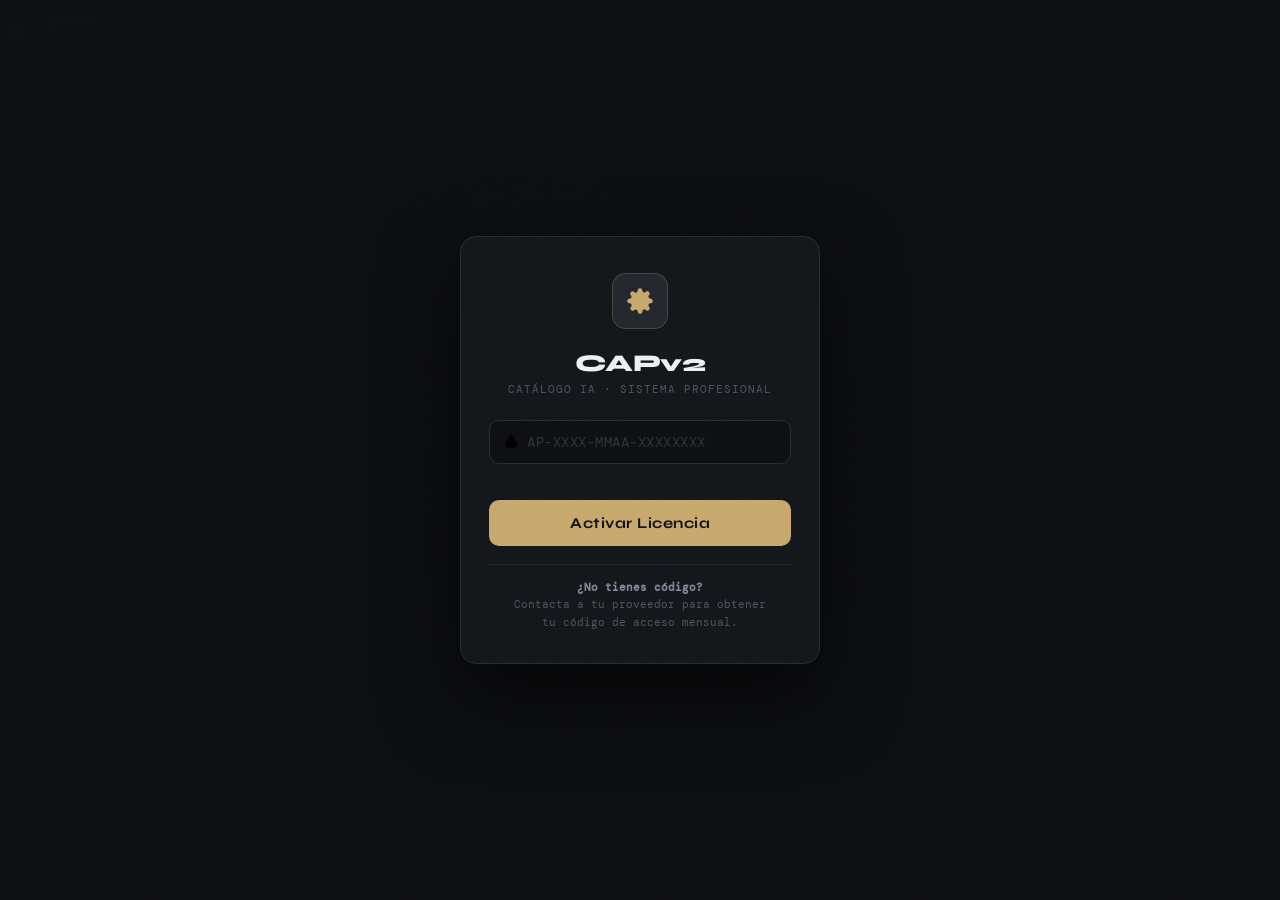
==== index.html @ f302cb77 "feat: backup automatico + health monitor con alertas toast" ====
﻿<!DOCTYPE html>
<html lang="es">
<head>
<meta charset="UTF-8"/>
<meta name="viewport" content="width=device-width,initial-scale=1,viewport-fit=cover"/>
<title>CAPv2</title>
<meta name="theme-color" content="#0D0F12"/>
<meta name="mobile-web-app-capable" content="yes"/>
<meta name="apple-mobile-web-app-capable" content="yes"/>
<meta name="apple-mobile-web-app-status-bar-style" content="black-translucent"/>
<meta name="apple-mobile-web-app-title" content="CAPv2"/>
<link rel="manifest" href="manifest.json" id="pwa-manifest"/>
<link rel="preconnect" href="https://fonts.googleapis.com"/>
<link rel="preconnect" href="https://fonts.gstatic.com" crossorigin/>
<link rel="preconnect" href="https://cdnjs.cloudflare.com"/>
<link href="https://fonts.googleapis.com/css2?family=Syne:wght@400;600;700;800&family=DM+Mono:wght@300;400;500&display=swap" rel="stylesheet"/>
<script src="https://cdnjs.cloudflare.com/ajax/libs/xlsx/0.18.5/xlsx.full.min.js"></script>
<link rel="stylesheet" href="css/styles.css"/>
</head>
<body>

<!-- LICENSE GATE -->
<div id="lic-gate">
  <div class="lic-box">
    <div class="lic-logo-wrap" aria-hidden="true">
      <svg viewBox="0 0 24 24"><path d="M12 15a3 3 0 1 0 0-6 3 3 0 0 0 0 6z"/><path d="M19.4 15a1.65 1.65 0 0 0 .33 1.82l.06.06a2 2 0 0 1-2.83 2.83l-.06-.06a1.65 1.65 0 0 0-1.82-.33 1.65 1.65 0 0 0-1 1.51V21a2 2 0 0 1-4 0v-.09A1.65 1.65 0 0 0 9 19.4a1.65 1.65 0 0 0-1.82.33l-.06.06a2 2 0 0 1-2.83-2.83l.06-.06A1.65 1.65 0 0 0 4.68 15a1.65 1.65 0 0 0-1.51-1H3a2 2 0 0 1 0-4h.09A1.65 1.65 0 0 0 4.6 9a1.65 1.65 0 0 0-.33-1.82l-.06-.06a2 2 0 0 1 2.83-2.83l.06.06A1.65 1.65 0 0 0 9 4.68a1.65 1.65 0 0 0 1-1.51V3a2 2 0 0 1 4 0v.09a1.65 1.65 0 0 0 1 1.51 1.65 1.65 0 0 0 1.82-.33l.06-.06a2 2 0 0 1 2.83 2.83l-.06.06A1.65 1.65 0 0 0 19.4 9a1.65 1.65 0 0 0 1.51 1H21a2 2 0 0 1 0 4h-.09a1.65 1.65 0 0 0-1.51 1z"/></svg>
    </div>
    <div class="lic-title">CAPv2</div>
    <div class="lic-sub">Catálogo IA · Sistema Profesional</div>
    <div class="lic-input-wrap">
      <svg viewBox="0 0 24 24" aria-hidden="true"><rect x="3" y="11" width="18" height="11" rx="2"/><path d="M7 11V7a5 5 0 0 1 10 0v4"/></svg>
      <input id="lic-input" type="text" inputmode="text" placeholder="AP-XXXX-MMAA-XXXXXXXX" maxlength="22" autocomplete="off" autocorrect="off" autocapitalize="characters" spellcheck="false" enterkeyhint="done"/>
    </div>
    <div class="lic-error" id="lic-error"></div>
    <button class="lic-btn" id="lic-btn" onclick="activateLicense()">Activar Licencia</button>
    <div class="lic-help">
      <strong>¿No tienes código?</strong><br>
      Contacta a tu proveedor para obtener<br>
      tu código de acceso mensual.
    </div>
  </div>
</div>

<!-- MAINTENANCE OVERLAY -->
<div id="maint-overlay">
  <div class="maint-box">
    <div class="maint-icon">&#9881;</div>
    <div class="maint-title">Mantenimiento</div>
    <div class="maint-msg" id="maint-msg">El sistema está en mantenimiento. Volvé más tarde.</div>
  </div>
</div>

<!-- ADMIN BANNER -->
<div id="admin-banner"></div>

<!-- NETWORK BANNER -->
<div id="net-banner">Sin conexión — los cambios se guardarán cuando vuelvas a estar online</div>

<!-- DIAGNOSTIC MODAL (Test IA + Sistema) -->
<div class="modal-bg" id="diag-test-modal">
  <div class="modal-sheet diag-sheet">
    <div class="diag-tabs">
      <button class="diag-tab on" data-diag-tab="test-ai">Test IA</button>
      <button class="diag-tab" data-diag-tab="sistema">Diagnóstico</button>
    </div>

    <!-- TAB: Test IA -->
    <div class="diag-panel on" id="diag-test-ai">
      <div class="modal-title">Probar IA con foto real</div>
      <div class="modal-sub" style="margin-bottom:12px">Subí una foto y verás cada paso de lo que hace la IA en tiempo real.</div>
      <div id="diag-img-zone" onclick="document.getElementById('diag-file-in').click()">
        <div style="color:var(--t4);margin-bottom:4px;display:flex;align-items:center;justify-content:center">
          <svg width="22" height="22" viewBox="0 0 24 24" fill="none" stroke="currentColor" stroke-width="1.5" stroke-linecap="round" stroke-linejoin="round"><rect x="3" y="3" width="18" height="18" rx="2"/><circle cx="8.5" cy="8.5" r="1.5"/><polyline points="21,15 16,10 5,21"/></svg>
        </div>
        <div style="font-size:11px;color:var(--t4);letter-spacing:.3px">Toca para seleccionar una foto</div>
      </div>
      <input type="file" id="diag-file-in" accept="image/*" style="display:none"/>
      <div id="diag-real-wrap" style="display:none">
        <div style="display:flex;gap:10px;margin-bottom:10px;align-items:flex-start">
          <img id="diag-real-preview" src="" alt=""/>
          <div id="diag-real-meta"></div>
        </div>
        <div id="diag-real-steps"></div>
        <div id="diag-real-log"></div>
        <button class="btn-primary" id="diag-real-run" style="width:100%">Probar con esta foto</button>
      </div>
    </div>

    <!-- TAB: Sistema -->
    <div class="diag-panel" id="diag-sistema">
      <div class="modal-title">Diagnóstico del Sistema</div>
      <div class="modal-sub" style="margin-bottom:12px">Verifica el estado de todos los servicios críticos.</div>
      <div id="diag-sys-steps"></div>
      <div id="diag-sys-log"></div>
      <button class="btn-primary" id="diag-sys-run" style="width:100%">Ejecutar diagnóstico</button>
    </div>

    <div class="modal-btns">
      <button class="btn-ghost-sm" style="flex:1" onclick="closeModal('diag-test-modal')">Cerrar</button>
    </div>
  </div>
</div>

<!-- MANUAL ENTRY MODAL -->
<div class="modal-bg" id="manual-modal">
  <div class="modal-sheet">
    <div class="modal-title" id="manual-title">Agregar parte</div>
    <div class="modal-sub">Ingresá los datos manualmente. La foto es opcional.</div>
    <div id="manual-photo-preview" onclick="document.getElementById('manual-file').click()">
      <span style="color:var(--t4);font-size:10px">Toca para agregar foto</span>
      <img id="manual-preview-img" src="" alt="" style="display:none;width:100%;height:100%;object-fit:cover;position:absolute;inset:0"/>
    </div>
    <input type="file" id="manual-file" accept="image/*"/>
    <div class="fld-row">
      <div class="fld"><div class="fld-label">Marca</div><input class="fld-input" id="m-marca" placeholder="Toyota"/></div>
      <div class="fld"><div class="fld-label">Modelo</div><input class="fld-input" id="m-modelo" placeholder="Corolla"/></div>
    </div>
    <div class="fld-row">
      <div class="fld"><div class="fld-label">Años</div><input class="fld-input" id="m-años" placeholder="ej: 1998 o 1995-2005"/></div>
      <div class="fld"><div class="fld-label">Posición</div><input class="fld-input" id="m-pos" placeholder="Delantero"/></div>
    </div>
    <div class="fld"><div class="fld-label">Descripción</div><input class="fld-input" id="m-desc" placeholder="Descripción breve"/></div>
    <div class="fld"><div class="fld-label">Categoría</div>
      <select class="fld-input" id="m-cat">
        <option value="parachoques">Parachoques</option>
        <option value="opticos">Ópticos</option>
        <option value="focos">Focos</option>
        <option value="guardabarros">Guardabarros</option>
        <option value="capots">Capots</option>
        <option value="varios">Varios</option>
      </select>
    </div>
    <div class="fld-row">
      <div class="fld"><div class="fld-label">Estado</div>
        <select class="fld-input" id="m-estado">
          <option value="disponible">Disponible</option>
          <option value="reservada">Reservada</option>
          <option value="vendida">Vendida</option>
          <option value="descartada">Descartada</option>
        </select>
      </div>
      <div class="fld"><div class="fld-label">Stock</div><input class="fld-input" id="m-stock" type="number" value="1" min="1"/></div>
    </div>
    <div class="precio-wrap">
      <div class="fld"><div class="fld-label">Precio Compra</div><input class="fld-input" id="m-precio-compra" type="number" step="0.01" min="0" placeholder="0" oninput="calcMargen()"/></div>
      <div class="fld"><div class="fld-label">Precio Venta</div><input class="fld-input" id="m-precio-venta" type="number" step="0.01" min="0" placeholder="0" oninput="calcMargen()"/></div>
      <span class="margen-badge" id="m-margen-badge" style="display:none"></span>
    </div>
    <div class="fld-row">
      <div class="fld"><div class="fld-label">Código OEM</div><input class="fld-input" id="m-oem" placeholder="12345-ABC"/></div>
      <div class="fld"><div class="fld-label">Ubicación</div><input class="fld-input" id="m-ubicacion" placeholder="A-03-02-05 (Sector-Estante-Nivel-Posición)"/></div>
    </div>
    <div class="modal-btns">
      <button class="btn-primary" id="manual-save">Agregar parte</button>
      <button class="btn-ghost-sm" id="manual-cancel" onclick="closeModal('manual-modal')">Cancelar</button>
    </div>
  </div>
</div>

<!-- CONFIRM -->
<div id="confirm-bg">
  <div id="confirm-box">
    <h3 id="conf-title">Confirmar</h3>
    <p id="conf-msg"></p>
    <div class="confirm-btns">
      <button id="conf-ok">Confirmar</button>
      <button id="conf-cancel">Cancelar</button>
    </div>
  </div>
</div>

<!-- HEADER -->
<header class="app-hdr">
  <div class="app-logo">
    <div class="app-logo-icon">
      <svg viewBox="0 0 24 24" aria-hidden="true"><path d="M12 15a3 3 0 1 0 0-6 3 3 0 0 0 0 6z"/><path d="M19.4 15a1.65 1.65 0 0 0 .33 1.82l.06.06a2 2 0 0 1-2.83 2.83l-.06-.06A1.65 1.65 0 0 0 9 19.4a1.65 1.65 0 0 0-1 1.51V21a2 2 0 0 1-4 0v-.09A1.65 1.65 0 0 0 9 19.4a1.65 1.65 0 0 0-1.82.33l-.06.06a2 2 0 0 1-2.83-2.83l.06-.06A1.65 1.65 0 0 0 4.68 15a1.65 1.65 0 0 0-1.51-1H3a2 2 0 0 1 0-4h.09A1.65 1.65 0 0 0 4.6 9a1.65 1.65 0 0 0-.33-1.82l-.06-.06a2 2 0 0 1 2.83-2.83l.06.06A1.65 1.65 0 0 0 9 4.68a1.65 1.65 0 0 0 1-1.51V3a2 2 0 0 1 4 0v.09a1.65 1.65 0 0 0 1 1.51 1.65 1.65 0 0 0 1.82-.33l.06-.06a2 2 0 0 1 2.83 2.83l-.06.06A1.65 1.65 0 0 0 19.4 9a1.65 1.65 0 0 0 1.51 1H21a2 2 0 0 1 0 4h-.09a1.65 1.65 0 0 0-1.51 1z"/></svg>
    </div>
    <div class="app-logo-text">
      <div class="app-logo-name">CAPv2</div>
      <div class="app-logo-sub">Catálogo</div>
      <div class="app-watermark">by: ravn</div>
    </div>
  </div>
  <div class="hdr-right">
    <button class="ico-btn" id="btn-test-ai" aria-label="Probar IA" title="Probar IA">
      <svg viewBox="0 0 24 24" aria-hidden="true"><polyline points="22 12 18 12 15 21 9 3 6 12 2 12"/></svg>
    </button>
    <button class="ico-btn" id="btn-diagnose" aria-label="Diagnóstico del sistema" title="Diagnóstico">
      <svg viewBox="0 0 24 24" aria-hidden="true"><path d="M12 20h9"/><path d="M16.5 3.5a2.121 2.121 0 0 1 3 3L7 19l-4 1 1-4L16.5 3.5z"/></svg>
    </button>
    <button class="ico-btn" id="btn-resync" aria-label="Sincronizar fotos a la nube" title="Sincronizar fotos a la nube" onclick="resyncMissingPhotos()">
      <svg viewBox="0 0 24 24" aria-hidden="true"><polyline points="1 4 1 10 7 10"/><path d="M3.51 15a9 9 0 1 0 .49-4.95"/></svg>
    </button>
    <button class="ico-btn" id="btn-clear-all" aria-label="Limpiar catálogo" title="Limpiar catálogo">
      <svg viewBox="0 0 24 24" aria-hidden="true"><polyline points="3 6 5 6 21 6"/><path d="M19 6l-1 14a2 2 0 0 1-2 2H8a2 2 0 0 1-2-2L5 6"/><path d="M10 11v6"/><path d="M14 11v6"/><path d="M9 6V4a1 1 0 0 1 1-1h4a1 1 0 0 1 1 1v2"/></svg>
    </button>
    <button class="ico-btn" id="theme-btn" aria-label="Cambiar tema" title="Cambiar tema">
      <svg viewBox="0 0 24 24" aria-hidden="true" id="theme-icon"><circle cx="12" cy="12" r="5"/><line x1="12" y1="1" x2="12" y2="3"/><line x1="12" y1="21" x2="12" y2="23"/><line x1="4.22" y1="4.22" x2="5.64" y2="5.64"/><line x1="18.36" y1="18.36" x2="19.78" y2="19.78"/><line x1="1" y1="12" x2="3" y2="12"/><line x1="21" y1="12" x2="23" y2="12"/><line x1="4.22" y1="19.78" x2="5.64" y2="18.36"/><line x1="18.36" y1="5.64" x2="19.78" y2="4.22"/></svg>
    </button>

    <div id="lic-pill" onclick="showLicenseInfo()"><span class="lic-dot"></span><span id="lic-pill-txt">Licencia</span></div>
  </div>
</header>

<!-- STAT CARDS -->
<div class="stats-row">
  <div class="stat-card">
    <div class="stat-val gold" id="stat-total">0</div>
    <div class="stat-label">Totales</div>
  </div>
  <div class="stat-card">
    <div class="stat-val green" id="stat-avail">0</div>
    <div class="stat-label">Disponibles</div>
  </div>
  <div class="stat-card">
    <div class="stat-val sold" id="stat-sold">0</div>
    <div class="stat-label">Vendidos</div>
  </div>
  <div class="stat-card">
    <div class="stat-val reserv" id="stat-resv">0</div>
    <div class="stat-label">Reservados</div>
  </div>
  <div class="stat-card">
    <div class="stat-val default" id="stat-cats">0</div>
    <div class="stat-label">Categorías</div>
  </div>
</div>

<!-- TAB BAR -->
<div class="tab-bar">
  <button class="tab-btn on" data-tab="catalog">📋 Catálogo</button>
  <button class="tab-btn" data-tab="dashboard">📊 Dashboard</button>

</div>

<!-- CATALOG TAB -->
<div class="tab-panel on" id="tab-catalog">
<!-- SCAN HERO -->
<div id="up-panel">
  <button id="up-toggle" title="Abrir o cerrar el panel de carga de fotos">
    <span class="up-toggle-label">
      <svg viewBox="0 0 24 24"><polyline points="16 16 12 12 8 16"/><line x1="12" y1="12" x2="12" y2="21"/><path d="M20.39 18.39A5 5 0 0 0 18 9h-1.26A8 8 0 1 0 3 16.3"/></svg>
      Agregar partes
    </span>
    <span id="up-toggle-arrow" class="open"><svg viewBox="0 0 24 24"><polyline points="6 9 12 15 18 9"/></svg></span>
  </button>
  <div id="up-body" class="open">
    <div class="up-grid" id="up-grid"></div>
    <div class="up-hint">Seleccioná la categoría, elegí las fotos, la IA detecta marca, modelo y años</div>
  </div>
</div>

<!-- PROGRESS -->
<div id="prog-wrap"><div id="prog-track"><div id="prog-fill"></div></div><div id="prog-label">Iniciando…</div></div>

<!-- QUEUE -->
<div id="queue-wrap">
  <div id="queue-hdr"><div id="queue-title">En proceso</div><div id="queue-prog"></div><button id="queue-pause" title="Pausar o reanudar la cola de procesamiento" style="background:none;border:1px solid var(--bdr3);border-radius:var(--r6);padding:3px 8px;font-size:10px;color:var(--t2);cursor:pointer;margin-left:auto">Pausar</button></div>
  <div class="q-row" id="queue-row"></div>
</div>

<!-- CATALOG SECTION -->
<section class="cat-section">
  <div id="folder-nav">

    <div id="folder-content"></div>
  </div>
</section>

<!-- PROCESSING STATUS (hidden, used by JS) -->
<div id="proc-pill" style="display:none"><span id="proc-txt"></span></div>
</div>

<!-- DASHBOARD TAB -->
<div class="tab-panel" id="tab-dashboard">
  <div class="dash-grid" id="dash-grid">
    <div class="dash-card"><div class="dash-label">Valor Inventario</div><div class="dash-val gold" id="dash-valor">$0</div></div>
    <div class="dash-card"><div class="dash-label">Precio Promedio</div><div class="dash-val" id="dash-promedio">$0</div></div>
    <div class="dash-card"><div class="dash-label">Margen Promedio</div><div class="dash-val green" id="dash-margen">0%</div></div>
    <div class="dash-card"><div class="dash-label">Rotación</div><div class="dash-val" id="dash-rotacion">0%</div></div>
    <div class="dash-card"><div class="dash-label">Reservadas</div><div class="dash-val reserv" id="dash-resv">0</div></div>
    <div class="dash-card"><div class="dash-label">Sin Ubicación</div><div class="dash-val" id="dash-sin-ubic" style="color:var(--red-lt)">0</div></div>
    <div class="dash-card"><div class="dash-label">Sin Precio</div><div class="dash-val" id="dash-sin-precio" style="color:var(--amber-lt)">0</div></div>
  </div>
  <div class="dash-section-title">Distribución por Categoría</div>
  <div class="dash-bars" id="dash-bars"></div>
  <div class="dash-section-title">Últimos Movimientos</div>
  <div class="dash-table-wrap"><table class="dash-table" id="dash-table"><thead><tr><th>Fecha</th><th>Pieza</th><th>Estado</th><th>Valor</th></tr></thead><tbody id="dash-tbody"></tbody></table></div>
</div>



<!-- TOAST -->
<div id="toast" aria-live="polite"><span id="toast-msg"></span><button id="toast-undo" style="display:none">Deshacer</button></div>

<!-- LIGHTBOX -->
<div id="lightbox" onclick="closeLightbox()">
  <img id="lb-img" src="" alt="Imagen ampliada"/>
<button id="lb-close" onclick="closeLightbox()" aria-label="Cerrar">&#10005;</button>
</div>

<!-- QR MODAL -->
<div class="modal-bg" id="qr-modal">
  <div class="modal-sheet" style="text-align:center">
    <div class="modal-title">Código QR</div>
    <div class="modal-sub" id="qr-sub">Escaneá para ver la parte</div>
    <div id="qr-container" style="background:#fff;border-radius:var(--r10);padding:20px;display:inline-block;margin:0 auto 14px"></div>
    <div style="display:flex;gap:8px;justify-content:center;flex-wrap:wrap">
      <button class="btn-primary" id="qr-download" style="flex:none;padding:10px 18px">⬇ Descargar</button>
      <button class="btn-ghost-sm" id="qr-print" style="flex:none;padding:10px 18px">🖨 Imprimir</button>
      <button class="btn-ghost-sm" onclick="closeModal('qr-modal')" style="flex:none;padding:10px 18px">Cerrar</button>
    </div>
  </div>
</div>

<button id="fab-export" onclick="exportExcel()">
  <svg viewBox="0 0 24 24"><path d="M21 15v4a2 2 0 0 1-2 2H5a2 2 0 0 1-2-2v-4"/><polyline points="7 10 12 15 17 10"/><line x1="12" y1="15" x2="12" y2="3"/></svg>
  Excel
</button>

<script src="js/config.js"></script>
<script src="js/supabase.js"></script>
<script src="js/constants.js"></script>
<script src="js/license.js"></script>
<script src="js/init.js"></script>
<script src="js/ai.js"></script>
<script src="js/ui.js"></script>
<script src="js/backup.js"></script>
<script src="js/health.js"></script>
<script src="js/diag.js"></script>
<script src="js/app.js"></script>
</body>
</html>
---- css/styles.css ----
*,*::before,*::after{box-sizing:border-box;margin:0;padding:0}
:root{color-scheme:dark;
  --bg:#0D0F12;--s1:#13161A;--s2:#1A1D22;--s3:#22262D;--s4:#2C3038;
  --gold:#C8A96E;--gold-dim:rgba(200,169,110,.12);--gold-glow:rgba(200,169,110,.25);
  --green:#2A9D6F;--green-lt:#3DBFA0;--green-dim:rgba(42,157,111,.12);
  --sold:#3C4250;--sold-lt:#6B7280;
  --red:#C0392B;--red-lt:#E55347;--amber:#C08A2E;--amber-lt:#E2A84B;
  --text:#EEF0F3;--t2:#C4C8D0;--t3:#828899;--t4:#50555F;--t5:#30343B;
  --bdr:#1E2228;--bdr2:#272C35;--bdr3:#333945;
  --r4:4px;--r6:6px;--r8:8px;--r10:10px;--r12:12px;--r16:16px;
  --font-display:'Syne',sans-serif;--font-mono:'DM Mono',monospace;
  --card-shadow:0 1px 3px rgba(0,0,0,.3),0 1px 2px rgba(0,0,0,.2);
  --card-shadow-hover:0 4px 12px rgba(0,0,0,.4),0 2px 4px rgba(0,0,0,.3);
  --toast-shadow:0 8px 32px rgba(0,0,0,.6);
}
:root.light{
  --bg:#F5F5F0;--s1:#FFFFFF;--s2:#F0EFEA;--s3:#E4E3DE;--s4:#D4D3CE;
  --text:#1A1A18;--t2:#4A4A46;--t3:#7A7A76;--t4:#A0A09C;--t5:#C4C4C0;
  --bdr:#E0DFDA;--bdr2:#D0CFCA;--bdr3:#C0BFBA;
  --card-shadow:0 1px 3px rgba(0,0,0,.08),0 1px 2px rgba(0,0,0,.06);
  --card-shadow-hover:0 4px 12px rgba(0,0,0,.1),0 2px 4px rgba(0,0,0,.08);
  --gold:#B8923E;--gold-dim:rgba(184,146,62,.1);--gold-glow:rgba(184,146,62,.2);
  --toast-shadow:0 8px 32px rgba(0,0,0,.12);
}
html{background:var(--bg);scroll-behavior:smooth}
body{
  background:var(--bg);color:var(--text);font-family:var(--font-mono);
  font-size:13px;font-weight:400;min-height:100vh;
  -webkit-tap-highlight-color:transparent;touch-action:manipulation;
  padding-top:env(safe-area-inset-top);padding-bottom:env(safe-area-inset-bottom);
  transition:background .3s,color .3s;
}
body::before{content:'';position:fixed;inset:0;pointer-events:none;z-index:99999;opacity:.025;background-image:url("data:image/svg+xml,%3Csvg viewBox='0 0 256 256' xmlns='http://www.w3.org/2000/svg'%3E%3Cfilter id='n'%3E%3CfeTurbulence type='fractalNoise' baseFrequency='.7' numOctaves='4' stitchTiles='stitch'/%3E%3C/filter%3E%3Crect width='100%25' height='100%25' filter='url(%23n)'/%3E%3C/svg%3E");background-repeat:repeat;background-size:256px 256px;transition:opacity .3s}
::-webkit-scrollbar{width:4px;height:4px}
::-webkit-scrollbar-track{background:transparent}
::-webkit-scrollbar-thumb{background:var(--s4);border-radius:4px}
button{font-family:var(--font-mono);cursor:pointer;border:none;transition:background .15s,color .15s,border-color .15s,opacity .15s,transform .15s}
button:active:not(:disabled){transform:scale(.97)}
button:focus-visible,input:focus-visible,select:focus-visible,textarea:focus-visible{outline:2px solid var(--gold);outline-offset:2px}
input,select,textarea{font-family:var(--font-mono);transition:border-color .2s}
a{color:var(--gold)}
::selection{background:rgba(200,169,110,.25);color:var(--gold)}

@keyframes spin{to{transform:rotate(360deg)}}
.spin{width:16px;height:16px;border:2px solid var(--t4);border-top-color:var(--accent);border-radius:50%;animation:spin .6s linear infinite}
@keyframes fadeUp{from{opacity:0;transform:translateY(8px)}to{opacity:1;transform:translateY(0)}}
@keyframes fadeDown{from{opacity:0;transform:translateY(-12px)}to{opacity:1;transform:translateY(0)}}
@keyframes fadeIn{from{opacity:0}to{opacity:1}}
@keyframes shimmer{0%{background-position:-300% 0}100%{background-position:300% 0}}
@keyframes slideUp{from{transform:translateY(100%)}to{transform:translateY(0)}}
@keyframes slideUpBounce{0%{transform:translateY(100%)}60%{transform:translateY(-4px)}100%{transform:translateY(0)}}
@keyframes shake{0%,100%{transform:translateX(0)}20%,60%{transform:translateX(-6px)}40%,80%{transform:translateX(6px)}}
@keyframes pulse-gold{0%,100%{opacity:1}50%{opacity:.5}}
@keyframes scaleIn{from{transform:scale(.96);opacity:0}to{transform:scale(1);opacity:1}}
@keyframes glow{0%,100%{box-shadow:0 0 4px rgba(200,169,110,.15)}50%{box-shadow:0 0 12px rgba(200,169,110,.3)}}
@keyframes shimmerCard{0%{background-position:-200% 0}100%{background-position:200% 0}}
@keyframes float{0%,100%{transform:translateY(0)}50%{transform:translateY(-3px)}}
@media(prefers-reduced-motion:reduce){*,*::before,*::after{animation-duration:.01ms!important;transition-duration:.01ms!important}}

/* --- Layout --- */
#app-wrap{max-width:960px;margin:0 auto;padding:0 16px 100px;position:relative;z-index:1;transition:background .3s}

/* --- Banners --- */
#admin-banner{display:none;background:var(--s1);border-bottom:1px solid var(--bdr2);padding:10px 16px;text-align:center;font-size:12px;color:var(--t2);line-height:1.5;position:sticky;top:0;z-index:400}
#admin-banner.on{display:block;animation:fadeUp .2s ease}
#admin-banner.warning{border-color:var(--amber-lt);color:var(--amber-lt)}
#admin-banner.critical{border-color:var(--red-lt);color:var(--red-lt)}
#net-banner{display:none;background:#b91c1c;padding:6px 16px;text-align:center;font-size:11px;color:#fff;position:sticky;top:0;z-index:399;font-weight:600}#net-banner.on{display:block}

/* --- License Gate --- */
#lic-gate{position:fixed;inset:0;z-index:9999;display:flex;align-items:center;justify-content:center;background:rgba(13,15,18,.97);backdrop-filter:blur(24px);padding:20px}
#lic-gate.hiding{opacity:0;pointer-events:none}
#lic-gate.gone{display:none}
.lic-box{background:var(--s1);border:1px solid var(--bdr2);border-radius:var(--r16);padding:36px 28px 32px;max-width:360px;width:100%;text-align:center;animation:scaleIn .35s ease;box-shadow:0 32px 80px rgba(0,0,0,.7)}
.lic-logo-wrap{width:56px;height:56px;background:var(--s3);border:1px solid var(--gold-glow);border-radius:var(--r14,14px);display:flex;align-items:center;justify-content:center;margin:0 auto 20px}
.lic-logo-wrap svg{width:28px;height:28px;fill:var(--gold)}
.lic-title{font-family:var(--font-display);font-weight:800;font-size:24px;letter-spacing:-.5px;color:var(--text);margin-bottom:4px}
.lic-sub{font-size:11px;color:var(--t4);letter-spacing:1px;text-transform:uppercase;margin-bottom:24px}
.lic-input-wrap{background:var(--bg);border:1px solid var(--bdr2);border-radius:var(--r10);padding:12px 14px;margin-bottom:10px;display:flex;align-items:center;gap:8px;transition:border-color .2s}
.lic-input-wrap:focus-within{border-color:rgba(200,169,110,.4)}
.lic-input-wrap svg{width:15px;height:15px;flex-shrink:0;color:var(--t4)}
.lic-input-wrap input{flex:1;min-width:0;background:transparent;border:none;color:var(--text);font-family:var(--font-mono);font-size:14px;letter-spacing:1px;text-transform:uppercase;caret-color:var(--gold)}
.lic-input-wrap input::placeholder{color:var(--t5);letter-spacing:.5px;text-transform:none}
.lic-btn{width:100%;padding:14px;background:var(--gold);color:#0D0F12;border:none;border-radius:var(--r10);font-family:var(--font-display);font-weight:700;font-size:15px;letter-spacing:.5px;cursor:pointer;transition:opacity .15s,transform .15s;margin-bottom:14px}
.lic-btn:hover{opacity:.9}
.lic-btn:active{transform:scale(.99)}
.lic-btn:disabled{background:var(--s3);color:var(--t4);cursor:not-allowed;transform:none}
.lic-error{font-size:12px;color:var(--red-lt);min-height:18px;margin-bottom:8px}
.lic-help{font-size:11px;color:var(--t4);line-height:1.6;border-top:1px solid var(--bdr);padding-top:14px;margin-top:4px}
.lic-help strong{color:var(--t3)}
#lic-pill{display:none;align-items:center;gap:6px;border-radius:20px;padding:4px 10px;font-size:10px;font-weight:500;cursor:pointer;flex-shrink:0;border:1px solid;transition:border-color .15s}
#lic-pill.ok{background:rgba(42,157,111,.1);color:var(--green-lt);border-color:rgba(42,157,111,.25)}
#lic-pill.warn{background:rgba(200,169,110,.1);color:var(--gold);border-color:rgba(200,169,110,.3)}
#lic-pill.on{display:inline-flex}
.lic-dot{width:6px;height:6px;border-radius:50%;background:currentColor;flex-shrink:0}

/* --- Maintenance --- */
#maint-overlay{display:none;position:fixed;inset:0;z-index:9999;background:rgba(13,15,18,.97);backdrop-filter:blur(24px);align-items:center;justify-content:center;padding:20px}
#maint-overlay.on{display:flex}
.maint-box{background:var(--s1);border:1px solid var(--bdr2);border-radius:var(--r16);padding:36px 28px 32px;max-width:360px;width:100%;text-align:center;animation:scaleIn .35s ease}
.maint-icon{font-size:40px;margin-bottom:16px;opacity:.6}
.maint-title{font-family:var(--font-display);font-size:18px;font-weight:700;margin-bottom:8px;color:var(--gold)}
.maint-msg{font-size:12px;color:var(--t3);line-height:1.6;margin-bottom:16px}

/* --- Header --- */
.app-hdr{
  display:flex;align-items:center;gap:12px;padding:14px 0 12px;margin-bottom:4px;
  border-bottom:1px solid var(--bdr);
}
.app-logo{display:flex;align-items:center;gap:10px;flex-shrink:0}
.app-logo-icon{width:34px;height:34px;background:var(--s2);border:1px solid var(--gold-glow);border-radius:var(--r10);display:flex;align-items:center;justify-content:center;flex-shrink:0}
.app-logo-icon svg{width:18px;height:18px;fill:var(--gold)}
.app-logo-text{display:flex;flex-direction:column;gap:1px}
.app-logo-name{font-family:var(--font-display);font-weight:800;font-size:15px;letter-spacing:-.4px;color:var(--text);line-height:1}
.app-logo-sub{font-size:8px;color:var(--gold);letter-spacing:2px;line-height:1;font-weight:500;text-transform:uppercase}
.app-watermark{font-size:7px;color:var(--t5);letter-spacing:3px;line-height:1;font-weight:300;text-transform:uppercase;margin-top:1px;opacity:.5;user-select:none}
.hdr-right{margin-left:auto;display:flex;align-items:center;gap:8px}

/* --- Theme Toggle --- */
#theme-btn{width:32px;height:32px;background:var(--s2);border:1px solid var(--bdr2);border-radius:var(--r8);display:flex;align-items:center;justify-content:center;color:var(--t3);transition:background .15s,color .15s,border-color .15s}
#theme-btn:hover{border-color:var(--bdr3);background:var(--s3);color:var(--t2)}
#theme-btn svg{width:16px;height:16px;fill:none;stroke:currentColor;stroke-width:1.5;stroke-linecap:round;stroke-linejoin:round}

/* --- Action buttons --- */
.ico-btn{
  width:32px;height:32px;background:var(--s2);border:1px solid var(--bdr2);
  border-radius:var(--r8);display:flex;align-items:center;justify-content:center;
  transition:background .15s,color .15s,border-color .15s;color:var(--t3);
}
.ico-btn:hover{border-color:var(--bdr3);background:var(--s3);color:var(--t2)}
.ico-btn:active{transform:scale(.96)}
.ico-btn svg{width:16px;height:16px;fill:none;stroke:currentColor;stroke-width:1.5;stroke-linecap:round;stroke-linejoin:round}

/* --- Stat Cards --- */
.stats-row{display:grid;grid-template-columns:repeat(3,1fr);gap:6px;margin-bottom:16px}
.stat-card{background:var(--s1);border:1px solid var(--bdr2);border-radius:var(--r10);padding:14px 12px;text-align:center;transition:box-shadow .2s,border-color .2s;animation:fadeUp .25s ease}
.stat-card:hover{box-shadow:var(--card-shadow-hover);border-color:var(--bdr3)}
.stat-card:nth-child(2){animation-delay:.05s}
.stat-card:nth-child(3){animation-delay:.1s}
.stat-card:nth-child(4){animation-delay:.15s}
.stat-val{font-family:var(--font-display);font-weight:700;font-size:22px;line-height:1;letter-spacing:-.5px;margin-bottom:2px;font-variant-numeric:tabular-nums}
.stat-val.green{color:var(--green-lt)}
.stat-val.gold{color:var(--gold)}
.stat-val.sold{color:var(--sold-lt)}
.stat-val.default{color:var(--text)}
.stat-label{font-size:8px;color:var(--t4);letter-spacing:1px;text-transform:uppercase}
.stat-sub{font-size:9px;color:var(--t4);margin-top:2px}

/* --- Scan Hero --- */
.scan-section{margin-bottom:16px}
#up-panel{background:var(--s1);border:1px solid var(--bdr2);border-radius:var(--r12);overflow:hidden;transition:box-shadow .2s}
#up-panel:focus-within{border-color:var(--gold-glow);box-shadow:0 0 0 3px var(--gold-dim)}
#up-toggle{width:100%;padding:16px 18px;background:transparent;color:var(--t2);font-size:13px;font-weight:500;display:flex;align-items:center;justify-content:space-between;letter-spacing:.3px}
#up-toggle:hover{background:var(--s2)}
.up-toggle-label{display:flex;align-items:center;gap:10px;color:var(--t2)}
.up-toggle-label svg{width:16px;height:16px;flex-shrink:0;color:var(--gold)}
#up-toggle-arrow{width:20px;height:20px;display:flex;align-items:center;justify-content:center;color:var(--t4);transition:transform .25s}
#up-toggle-arrow.open{transform:rotate(180deg)}
#up-body{display:none;padding:4px 16px 16px;border-top:1px solid var(--bdr)}
#up-body.open{display:block;animation:fadeUp .15s ease}
.up-grid{display:grid;grid-template-columns:1fr 1fr;gap:8px;margin-bottom:12px}
.up-cat-btn{position:relative;padding:16px 12px 14px;background:var(--s2);border:1px solid var(--bdr2);border-radius:var(--r10);display:flex;flex-direction:column;align-items:center;gap:8px;transition:border-color .2s,background .2s,transform .2s;cursor:pointer}
.up-cat-btn:hover{border-color:var(--bdr3);background:var(--s3);transform:translateY(-1px)}
.up-cat-icon{width:20px;height:20px;flex-shrink:0;color:var(--t3)}
.up-cat-count{position:absolute;top:8px;right:8px;background:var(--s4);border-radius:6px;padding:1px 6px;font-size:9px;color:var(--t4);font-weight:500}
.up-cat-label{font-size:10px;font-weight:500;color:var(--t3);letter-spacing:.8px;text-transform:uppercase}
.cat-has-items{border-color:var(--accent);box-shadow:0 0 0 1px var(--accent)}
.up-hint{font-size:10px;color:var(--t4);text-align:center;line-height:1.6;padding:0 8px}

/* --- Queue --- */
#queue-wrap{display:none;background:var(--s1);border:1px solid var(--bdr2);border-radius:var(--r10);padding:14px;margin-bottom:12px;animation:fadeUp .15s ease}
#queue-wrap.on{display:block}
#queue-hdr{display:flex;align-items:center;gap:8px;margin-bottom:10px}
#queue-title{font-size:9px;font-weight:600;color:var(--t4);letter-spacing:1.5px;text-transform:uppercase}
#queue-prog{font-size:10px;color:var(--amber-lt)}
#queue-pause{background:var(--s2);border:1px solid var(--bdr2);border-radius:var(--r6);padding:4px 10px;font-size:10px;color:var(--t2);cursor:pointer;margin-left:auto;transition:background .15s,border-color .15s}
#queue-pause:hover{background:var(--s3);border-color:var(--bdr3)}
.q-row{display:flex;flex-wrap:wrap;gap:6px}
.q-th{position:relative;width:44px;height:44px;border-radius:var(--r6);overflow:hidden;border:1.5px solid var(--bdr2);flex-shrink:0;transition:border-color .2s}
.q-th img{width:100%;height:100%;object-fit:cover}
.q-ov{position:absolute;inset:0;display:flex;align-items:center;justify-content:center;font-size:12px;font-weight:700}
.q-cancel{position:absolute;top:-4px;right:-4px;width:18px;height:18px;border-radius:50%;background:var(--red);border:2px solid var(--s1);display:flex;align-items:center;justify-content:center;cursor:pointer;z-index:5;opacity:0;transition:opacity .15s;color:#fff;font-size:10px;font-weight:700}
.q-th:hover .q-cancel{opacity:1}

/* --- Progress --- */
#prog-wrap{display:none;margin-bottom:12px}
#prog-wrap.on{display:block;animation:fadeUp .15s ease}
#prog-track{height:3px;background:var(--s3);border-radius:2px;overflow:hidden;margin-bottom:8px}
#prog-fill{height:100%;background:linear-gradient(90deg,var(--amber),var(--gold));border-radius:2px;transition:width .4s ease;width:0%}
#prog-label{font-size:10px;color:var(--t4);text-align:center;letter-spacing:.5px}

/* --- Catalog Section --- */
.cat-section{margin-bottom:0}
.cat-toolbar{display:flex;align-items:center;gap:8px;margin-bottom:12px;flex-wrap:wrap}
.cat-toolbar h2{font-family:var(--font-display);font-weight:700;font-size:16px;letter-spacing:-.3px;margin-right:auto}
#cat-select{padding:7px 30px 7px 12px;background:var(--s2);border:1px solid var(--bdr2);border-radius:var(--r8);color:var(--text);font-size:12px;font-family:var(--font-mono);-webkit-appearance:none;appearance:none;cursor:pointer;background-image:url("data:image/svg+xml,%3Csvg xmlns='http://www.w3.org/2000/svg' width='12' height='12' viewBox='0 0 24 24' fill='none' stroke='%23828899' stroke-width='2' stroke-linecap='round' stroke-linejoin='round'%3E%3Cpolyline points='6 9 12 15 18 9'/%3E%3C/svg%3E");background-repeat:no-repeat;background-position:right 10px center;background-size:12px;flex-shrink:0;min-width:140px;max-width:240px}
#cat-select:focus{border-color:var(--gold-glow)}
.cat-search-wrap{flex:1;display:flex;align-items:center;gap:8px;min-width:140px}
.cat-search-wrap input{flex:1;min-width:0;padding:7px 12px;background:var(--s2);border:1px solid var(--bdr2);border-radius:20px;color:var(--text);font-size:12px;font-family:var(--font-mono);transition:border-color .2s,box-shadow .2s,transform .2s;transform-origin:left}
.cat-search-wrap input::placeholder{color:var(--t4)}
.cat-search-wrap input:focus{border-color:var(--gold-glow);box-shadow:0 0 0 3px var(--gold-dim),0 0 20px rgba(200,169,110,.08);transform:scaleX(1.02)}
.cat-filter-group{display:flex;gap:2px;background:var(--s2);border:1px solid var(--bdr2);border-radius:20px;overflow:hidden;flex-shrink:0}
.cat-filter-btn{padding:5px 11px;font-size:10px;font-weight:500;color:var(--t4);background:transparent;white-space:nowrap;letter-spacing:.3px;transition:background .15s,color .15s}
.cat-filter-btn.on{background:var(--s4);color:var(--text)}
.cat-actions{display:flex;gap:4px;flex-shrink:0}
#add-manual-btn{width:32px;height:32px;background:var(--s2);border:1px solid var(--bdr2);border-radius:var(--r8);display:flex;align-items:center;justify-content:center;color:var(--t3);flex-shrink:0;font-size:18px;font-weight:400;transition:border-color .15s,color .15s}
#add-manual-btn:hover{border-color:var(--gold-glow);color:var(--gold)}

/* --- Product List --- */
.prod-list{display:flex;flex-direction:column;gap:6px}
.prod-list .pcard:nth-child(1){animation-delay:0s}
.prod-list .pcard:nth-child(2){animation-delay:.03s}
.prod-list .pcard:nth-child(3){animation-delay:.06s}
.prod-list .pcard:nth-child(4){animation-delay:.09s}
.prod-list .pcard:nth-child(5){animation-delay:.12s}
.prod-list .pcard:nth-child(6){animation-delay:.15s}
.prod-list .pcard:nth-child(7){animation-delay:.18s}
.prod-list .pcard:nth-child(8){animation-delay:.21s}
.prod-list .pcard:nth-child(n+9){animation-delay:.24s}
.pcard{background:var(--s1);border:1px solid var(--bdr2);border-radius:var(--r10);display:flex;flex-direction:column;overflow:hidden;transition:box-shadow .2s,border-color .2s,background .3s;animation:scaleIn .25s ease both;box-shadow:var(--card-shadow)}
.pcard:hover{border-color:var(--bdr3);box-shadow:var(--card-shadow-hover)}
.pcard-img-wrap{position:relative;overflow:hidden}
.pcard-img{width:100%;height:100px;object-fit:cover;cursor:zoom-in;background:var(--s3);display:block;transition:transform .3s}
.pcard-img-wrap:hover .pcard-img{transform:scale(1.04)}
.pcard-gallery{display:flex;gap:3px;padding:4px;overflow-x:auto;background:var(--s2)}
.pcard-gallery-thumb{width:36px;height:36px;object-fit:cover;border-radius:var(--r4);cursor:pointer;opacity:.5;border:1.5px solid transparent;flex-shrink:0;transition:opacity .15s,border-color .15s,transform .15s}
.pcard-gallery-thumb:hover{opacity:.8;transform:scale(1.1)}
.pcard-gallery-thumb.on{opacity:1;border-color:var(--gold)}
.pcard-img.no-img{height:80px;display:flex;align-items:center;justify-content:center;color:var(--t5)}
.pcard-body{padding:10px 12px;display:flex;flex-direction:column;gap:2px}
.pcard-title{font-family:var(--font-display);font-weight:700;font-size:14px;color:var(--text);white-space:nowrap;overflow:hidden;text-overflow:ellipsis;letter-spacing:-.2px;line-height:1.2}
.pcard-meta{font-size:10px;color:var(--t3);white-space:nowrap;overflow:hidden;text-overflow:ellipsis}
.pcard-desc{font-size:10px;color:var(--t4);white-space:nowrap;overflow:hidden;text-overflow:ellipsis}
.pcard-tags{display:flex;gap:4px;align-items:center;margin-top:4px;flex-wrap:wrap}
.ptag{font-size:9px;font-weight:500;padding:2px 7px;border-radius:4px;white-space:nowrap}
.ptag-cat{background:var(--gold-dim);color:var(--gold)}
.pcard-right{display:flex;align-items:center;justify-content:space-between;padding:8px 12px;gap:8px;border-top:1px solid var(--bdr);flex-shrink:0}
.sold-btn{border-radius:20px;padding:4px 10px;font-size:10px;font-weight:500;display:flex;align-items:center;gap:4px;transition:background .2s,color .2s,border-color .2s;white-space:nowrap;letter-spacing:.3px}
.sold-btn.avail{background:var(--green-dim);color:var(--green-lt);border:1px solid rgba(42,157,111,.25)}
.sold-btn.sold{background:var(--s3);color:var(--sold-lt);border:1px solid var(--s4)}
.sold-dot{width:6px;height:6px;border-radius:50%;background:currentColor;flex-shrink:0}
.pcard-actions{display:flex;gap:4px}
.pact{width:28px;height:28px;background:var(--s3);border-radius:var(--r6);display:flex;align-items:center;justify-content:center;transition:background .15s,color .15s;color:var(--t4)}
.pact:hover{background:var(--s4);color:var(--t2)}
.pact.del:hover{background:rgba(192,57,43,.15);color:var(--red-lt)}
.pact svg{width:13px;height:13px;fill:none;stroke:currentColor;stroke-width:1.5;stroke-linecap:round;stroke-linejoin:round}

/* --- Modals --- */
.modal-bg{display:none;position:fixed;inset:0;background:rgba(5,7,9,.92);z-index:500;align-items:flex-end;justify-content:center;padding:0;backdrop-filter:blur(8px);overscroll-behavior:contain}
.modal-bg.on{display:flex;animation:fadeIn .15s ease}
.modal-sheet{background:var(--s1);border-radius:18px 18px 0 0;border-top:1px solid var(--bdr3);padding:24px 18px 36px;width:100%;max-height:90vh;overflow-y:auto;animation:slideUpBounce .35s cubic-bezier(.34,1.56,.64,1);position:relative}
.modal-title{font-family:var(--font-display);font-size:18px;font-weight:700;margin-bottom:4px;letter-spacing:-.4px;color:var(--text);text-wrap:balance}
.modal-sub{font-size:11px;color:var(--t4);margin-bottom:18px;line-height:1.6}
.fld{margin-bottom:12px}
.fld-label{font-size:9px;font-weight:600;color:var(--t4);letter-spacing:1.5px;text-transform:uppercase;margin-bottom:5px}
.fld-input{width:100%;background:var(--bg);border:1px solid var(--bdr2);color:var(--text);padding:10px 12px;border-radius:var(--r8);font-size:12px;font-family:var(--font-mono)}
.fld-input:focus{border-color:rgba(200,169,110,.4)}
.fld-row{display:flex;gap:8px}
.fld-row .fld{flex:1;margin-bottom:0}
.modal-btns{display:flex;gap:8px;margin-top:16px}
.btn-primary{flex:1;background:var(--gold);color:#0D0F12;padding:12px;border-radius:var(--r8);font-size:13px;font-weight:500;text-align:center}
.btn-primary:hover{opacity:.9}
.btn-ghost-sm{padding:12px 14px;background:var(--s2);border:1px solid var(--bdr2);color:var(--t3);border-radius:var(--r8);font-size:12px}

/* --- Diag --- */
#diag-real-preview{width:68px;height:68px;object-fit:cover;border-radius:var(--r8);border:1px solid var(--bdr2);flex-shrink:0}
#diag-real-meta{font-size:11px;color:var(--t4);font-family:var(--font-mono)}
#diag-real-steps{display:flex;flex-direction:column;gap:6px;margin-bottom:10px}
#diag-real-log{display:none;background:var(--bg);border:1px solid var(--bdr2);border-radius:var(--r8);padding:10px;font-size:11px;color:var(--t3);font-family:var(--font-mono);white-space:pre-wrap;max-height:200px;overflow-y:auto;margin-bottom:10px}
#diag-img-zone{border:1px dashed var(--bdr2);border-radius:var(--r8);padding:16px;text-align:center;cursor:pointer;margin-bottom:10px;transition:border-color .2s}
#diag-img-zone:hover{border-color:rgba(200,169,110,.3)}
.diag-sheet{max-height:82vh;display:flex;flex-direction:column}
.diag-tabs{display:flex;gap:4px;margin-bottom:16px;background:var(--s2);border-radius:var(--r8);padding:3px}
.diag-tab{flex:1;padding:9px;font-size:11px;font-weight:500;text-align:center;border:none;background:transparent;color:var(--t4);border-radius:var(--r6);cursor:pointer;transition:background .2s,color .2s}
.diag-tab.on{background:var(--s4);color:var(--text)}
.diag-tab:hover:not(.on){color:var(--t2)}
.diag-panel{display:none;flex-direction:column;overflow-y:auto;flex:1}
.diag-panel.on{display:flex}
#diag-sys-log{display:none;background:var(--bg);border:1px solid var(--bdr2);border-radius:var(--r8);padding:10px;font-size:10px;color:var(--t3);font-family:var(--font-mono);white-space:pre-wrap;max-height:140px;overflow-y:auto;margin-bottom:10px;margin-top:8px}
#diag-sys-steps{display:flex;flex-direction:column;gap:5px;margin-bottom:8px}

/* --- Confirm --- */
#confirm-bg{display:none;position:fixed;inset:0;background:rgba(5,7,9,.92);z-index:600;align-items:center;justify-content:center;padding:20px;backdrop-filter:blur(8px)}
#confirm-bg.on{display:flex}
#confirm-box{background:var(--s1);border:1px solid var(--bdr2);border-radius:var(--r14,14px);padding:28px 24px;max-width:300px;width:100%;text-align:center;animation:scaleIn .15s ease}
.confirm-btns{display:flex;gap:8px}
.confirm-btns button{flex:1;padding:11px;border-radius:var(--r8);font-size:12px;font-weight:500}
#conf-ok{background:var(--green);color:#fff}
#conf-ok.danger{background:var(--red)}
#conf-cancel{background:var(--s2);border:1px solid var(--bdr2);color:var(--t3)}

/* --- Toast --- */
#toast{position:fixed;top:16px;left:50%;transform:translateX(-50%);background:var(--s1);border:1px solid var(--bdr3);border-left:3px solid var(--gold);border-radius:var(--r10);padding:10px 18px;font-size:11px;color:var(--t2);z-index:700;display:none;white-space:nowrap;max-width:90vw;text-align:center;box-shadow:var(--toast-shadow);gap:10px;align-items:center}
#toast.on{display:flex;animation:fadeDown .25s cubic-bezier(.34,1.56,.64,1)}
#toast button{background:var(--s3);border:1px solid var(--bdr3);border-radius:var(--r6);padding:3px 10px;font-size:10px;color:var(--t2);cursor:pointer}
#toast button:hover{background:var(--s4)}

/* --- Lightbox --- */
#lightbox{display:none;position:fixed;inset:0;background:rgba(5,7,9,.96);z-index:800;align-items:center;justify-content:center;cursor:zoom-out}
#lightbox.on{display:flex;animation:fadeIn .2s ease}
#lb-img{max-width:92vw;max-height:86vh;border-radius:var(--r10);object-fit:contain;animation:scaleIn .25s cubic-bezier(.34,1.56,.64,1)}
#lb-close{position:fixed;top:16px;right:16px;width:36px;height:36px;background:var(--s2);border:1px solid var(--bdr2);color:var(--t2);border-radius:50%;display:flex;align-items:center;justify-content:center;cursor:pointer;transition:background .15s,border-color .15s}
#lb-close:hover{background:var(--s3)}
#manual-photo-preview{width:100%;height:140px;background:var(--s2);border:1px dashed var(--bdr2);border-radius:var(--r10);display:flex;flex-direction:column;align-items:center;justify-content:center;gap:7px;cursor:pointer;overflow:hidden;position:relative;margin-bottom:12px;}
#manual-file{display:none}

/* --- Fabrication Export FAB (merged) --- */
#fab-export{display:none;position:fixed;bottom:24px;right:16px;background:var(--gold);color:#0D0F12;border-radius:var(--r10);padding:12px 18px;font-size:12px;font-weight:500;letter-spacing:.5px;box-shadow:0 4px 20px rgba(200,169,110,.3);z-index:200;transition:transform .15s,box-shadow .15s}
#fab-export.on{display:flex;align-items:center;gap:8px}
#fab-export:hover{transform:translateY(-1px);box-shadow:0 6px 24px rgba(200,169,110,.4)}
#fab-export svg{width:14px;height:14px;flex-shrink:0;color:currentColor}

/* --- Responsive --- */
@media(min-width:768px){
  #app-wrap{padding:0 24px 100px;max-width:1100px}
  .stats-row{grid-template-columns:repeat(5,1fr);gap:10px}
  .stat-card{padding:18px 16px}
  .stat-val{font-size:26px}
  .up-grid{grid-template-columns:repeat(4,1fr)}
  .cat-toolbar{flex-wrap:nowrap}
  .prod-list{display:grid;grid-template-columns:1fr 1fr;gap:8px}
  .prod-list .pcard:nth-child(1){animation-delay:0s}
  .prod-list .pcard:nth-child(2){animation-delay:.03s}
  .prod-list .pcard:nth-child(3){animation-delay:.06s}
  .prod-list .pcard:nth-child(4){animation-delay:.09s}
  .prod-list .pcard:nth-child(5){animation-delay:.12s}
  .prod-list .pcard:nth-child(6){animation-delay:.15s}
  .prod-list .pcard:nth-child(7){animation-delay:.18s}
  .prod-list .pcard:nth-child(8){animation-delay:.21s}
  .prod-list .pcard:nth-child(n+9){animation-delay:.24s}
  .pcard-img{height:130px}
  .modal-bg{align-items:center;padding:20px}
  .modal-sheet{border-radius:var(--r16);max-width:520px;width:100%;max-height:88vh;animation:scaleIn .18s ease}
  .modal-sheet{animation-name:fadeUp}
}
@media(min-width:1024px){
  .prod-list{grid-template-columns:repeat(3,1fr);gap:10px}
  .pcard-img{height:150px}
  #fab-export{bottom:32px;right:32px;padding:14px 22px;font-size:13px}
}
.precio-wrap{display:flex;gap:6px;align-items:center}
.precio-wrap .fld{flex:1}
.precio-wrap .fld input{text-align:right}
.margen-badge{font-size:9px;padding:2px 6px;border-radius:4px;font-weight:600;white-space:nowrap}
.margen-badge.ok{background:var(--green-dim);color:var(--green-lt)}
.margen-badge.warn{background:rgba(234,179,8,.12);color:#eab308}
.margen-badge.bad{background:rgba(192,57,43,.15);color:var(--red-lt)}
.pcard-price{font-family:var(--font-display);font-weight:700;font-size:13px;color:var(--gold);margin-top:2px}
.pcard-stock{font-size:9px;color:var(--t4);display:flex;align-items:center;gap:4px}
.pcard-ubicacion{font-size:9px;color:var(--t3);font-family:var(--font-mono);letter-spacing:.5px;background:var(--s3);padding:1px 5px;border-radius:3px;display:inline-flex;align-items:center;gap:3px}
.pcard-oem{font-size:8px;color:var(--t4);font-family:monospace}
.qr-btn{width:28px;height:28px;background:var(--s3);border-radius:var(--r6);display:flex;align-items:center;justify-content:center;transition:background .15s,color .15s;color:var(--t4);cursor:pointer}
.qr-btn:hover{background:var(--s4);color:var(--t2)}
.qr-btn svg{width:13px;height:13px;fill:none;stroke:currentColor;stroke-width:1.5}
.estado-badge{font-size:9px;font-weight:600;padding:2px 7px;border-radius:4px;white-space:nowrap}
.estado-disponible{background:var(--green-dim);color:var(--green-lt)}
.estado-reservada{background:rgba(200,169,110,.12);color:var(--gold)}
.estado-vendida{background:var(--s3);color:var(--sold-lt)}
.estado-descartada{background:rgba(192,57,43,.15);color:var(--red-lt)}

/* TABS */
.tab-bar{display:flex;gap:0;border-bottom:1px solid var(--bdr);margin:6px 0 0;background:var(--s1);position:sticky;top:0;z-index:8}
.tab-btn{flex:1;padding:10px;border:none;background:transparent;color:var(--t4);font:inherit;font-size:11px;letter-spacing:.5px;cursor:pointer;transition:color .15s,background .15s,border-color .15s;border-bottom:2px solid transparent;text-transform:uppercase}
.tab-btn.on{color:var(--gold);border-bottom-color:var(--gold);background:var(--s2)}
.tab-btn:hover:not(.on){color:var(--t2);background:var(--s2)}
.tab-panel{display:none;animation:fadeIn .15s ease}
.tab-panel.on{display:block}

/* DASHBOARD */
.dash-grid{display:grid;grid-template-columns:1fr 1fr;gap:8px;padding:12px 10px}
.dash-card{background:var(--s2);border:1px solid var(--bdr2);border-radius:var(--r10);padding:12px;transition:box-shadow .15s}
.dash-label{font-size:9px;text-transform:uppercase;letter-spacing:.6px;color:var(--t4);margin-bottom:4px}
.dash-val{font-family:var(--font-display);font-size:18px;font-weight:700;color:var(--text);font-variant-numeric:tabular-nums}
.dash-val.gold{color:var(--gold)}
.dash-val.green{color:var(--green-lt)}
.dash-section-title{font-size:10px;text-transform:uppercase;letter-spacing:.6px;color:var(--t3);padding:10px 10px 6px;border-top:1px solid var(--bdr)}
.dash-bars{display:flex;flex-direction:column;gap:5px;padding:0 10px 12px}
.dash-bar-row{display:flex;align-items:center;gap:8px}
.dash-bar-label{font-size:10px;color:var(--t3);width:80px;flex-shrink:0;text-align:right;overflow:hidden;text-overflow:ellipsis;white-space:nowrap}
.dash-bar-track{flex:1;height:16px;background:var(--s3);border-radius:8px;overflow:hidden;position:relative}
.dash-bar-fill{height:100%;border-radius:8px;transition:width .4s ease;min-width:0}
.dash-bar-count{font-size:9px;color:var(--t4);width:30px;text-align:right;flex-shrink:0}
.dash-table-wrap{padding:0 10px 20px;overflow-x:auto}
.dash-table{width:100%;border-collapse:collapse;font-size:10px}
.dash-table th{text-align:left;padding:5px 6px;color:var(--t4);border-bottom:1px solid var(--bdr3);font-weight:600;text-transform:uppercase;letter-spacing:.4px;font-size:9px}
.dash-table td{padding:5px 6px;border-bottom:1px solid var(--bdr2);color:var(--t2);white-space:nowrap}
.dash-table td:last-child{text-align:right;font-family:var(--font-display);font-weight:600;color:var(--gold)}

/* CLIENTES */
.cli-toolbar{display:flex;gap:8px;padding:10px;align-items:center}
.cli-search{flex:1;background:var(--s2);border:1px solid var(--bdr2);border-radius:var(--r8);padding:8px 12px;color:var(--text);font:inherit;font-size:12px;outline:none}
.cli-search:focus{border-color:var(--gold)}
.cli-card{background:var(--s2);border:1px solid var(--bdr2);border-radius:var(--r10);padding:12px;margin:0 10px 6px;cursor:pointer;transition:background .15s,border-color .15s}
.cli-card:hover{border-color:var(--bdr3);background:var(--s3)}
.cli-card-name{font-size:13px;font-weight:600;color:var(--text);margin-bottom:2px}
.cli-card-detail{font-size:10px;color:var(--t4);display:flex;gap:12px;flex-wrap:wrap}
.cli-card-detail span{display:flex;align-items:center;gap:4px}
.cli-empty{padding:30px 10px;text-align:center;color:var(--t4);font-size:12px}
textarea.fld-input{font-family:inherit;font-size:12px;line-height:1.4}

/* VENTAS */
.ven-card{background:var(--s2);border:1px solid var(--bdr2);border-radius:var(--r10);padding:12px;margin:0 10px 6px;transition:border-color .15s}
.ven-card-hdr{display:flex;justify-content:space-between;align-items:center;margin-bottom:4px}
.ven-card-cli{font-size:12px;font-weight:600;color:var(--text)}
.ven-card-total{font-family:var(--font-display);font-weight:700;font-size:14px;color:var(--gold)}
.ven-card-meta{font-size:9px;color:var(--t4);display:flex;gap:12px}
.ven-item-row{display:flex;align-items:center;gap:6px;background:var(--s3);padding:5px 8px;border-radius:var(--r6);margin-bottom:4px;font-size:11px}
.ven-item-row .ven-item-name{flex:1;color:var(--text)}
.ven-item-row .ven-item-qty{color:var(--t4);font-size:10px}
.ven-item-row .ven-item-price{font-family:var(--font-display);font-weight:600;color:var(--gold);font-size:12px}
.ven-item-price-input{width:90px;background:var(--s1);border:1px solid var(--bdr2);border-radius:var(--r4);color:var(--gold);font-family:var(--font-display);font-weight:600;font-size:11px;padding:2px 6px;text-align:right}
.ven-item-subtotal{font-family:var(--font-display);font-weight:600;color:var(--t3);font-size:10px;min-width:60px;text-align:right}
.ven-item-row .ven-item-del{background:none;border:none;color:var(--red-lt);cursor:pointer;font-size:14px;padding:0 2px;line-height:1}
.ven-part-opt{padding:6px 8px;cursor:pointer;border-radius:var(--r6);font-size:11px;display:flex;justify-content:space-between;align-items:center;transition:background .1s}
.ven-part-opt:hover{background:var(--s3)}
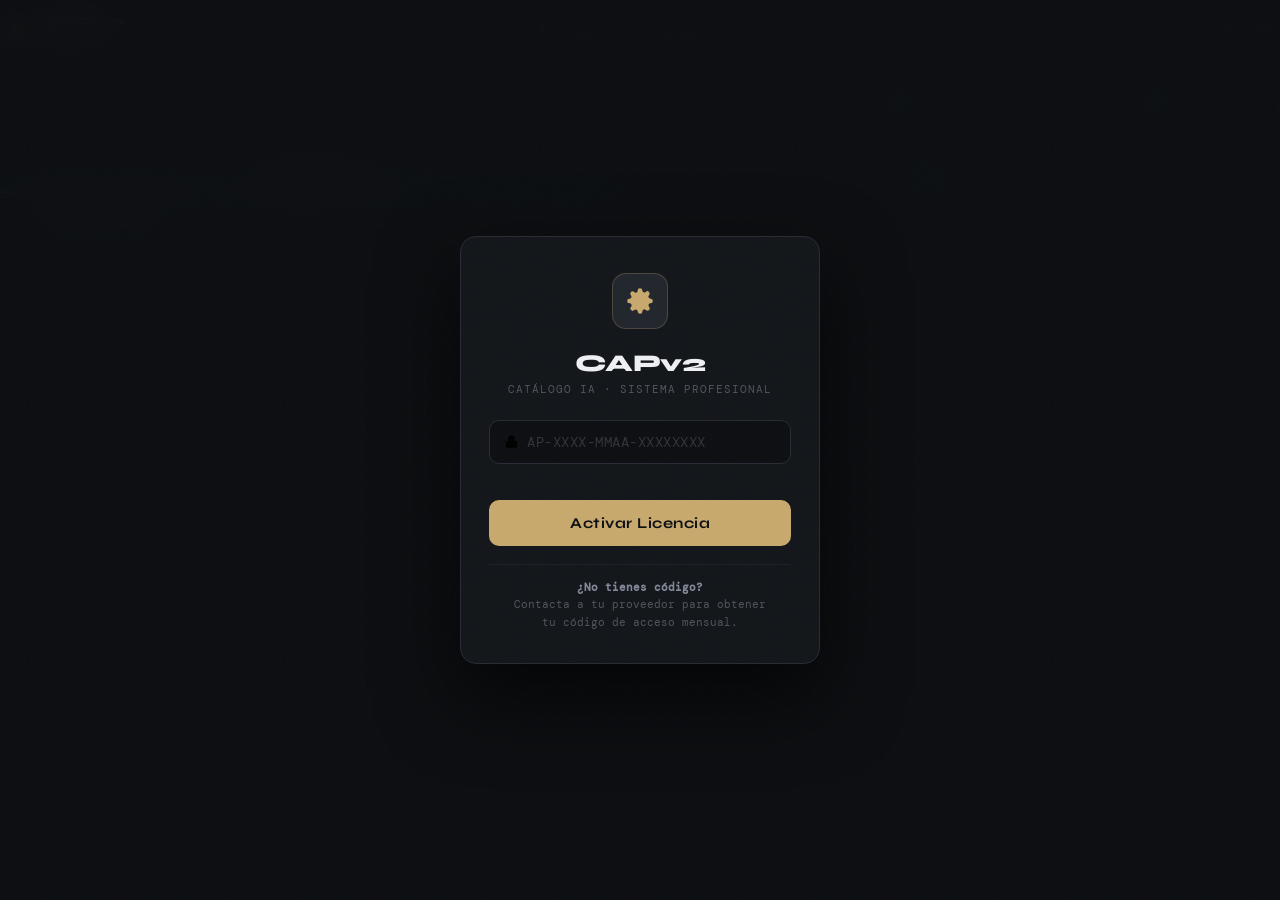
==== commit 98408484: "[Reset] Botón Reset Total en dashboard" ====
--- a/index.html
+++ b/index.html
@@ -1,4 +1,4 @@
-﻿<!DOCTYPE html>
+<!DOCTYPE html>
 <html lang="es">
 <head>
 <meta charset="UTF-8"/>
@@ -286,6 +286,9 @@
   <div class="dash-bars" id="dash-bars"></div>
   <div class="dash-section-title">Últimos Movimientos</div>
   <div class="dash-table-wrap"><table class="dash-table" id="dash-table"><thead><tr><th>Fecha</th><th>Pieza</th><th>Estado</th><th>Valor</th></tr></thead><tbody id="dash-tbody"></tbody></table></div>
+  <div style="margin-top:32px;text-align:center;border-top:1px solid var(--bdr2);padding-top:16px">
+    <button class="btn-ghost btn-sm" onclick="resetAllData()" style="color:var(--red-lt);border-color:var(--red-lt)">Reset Total — eliminar todo</button>
+  </div>
 </div>
 
 
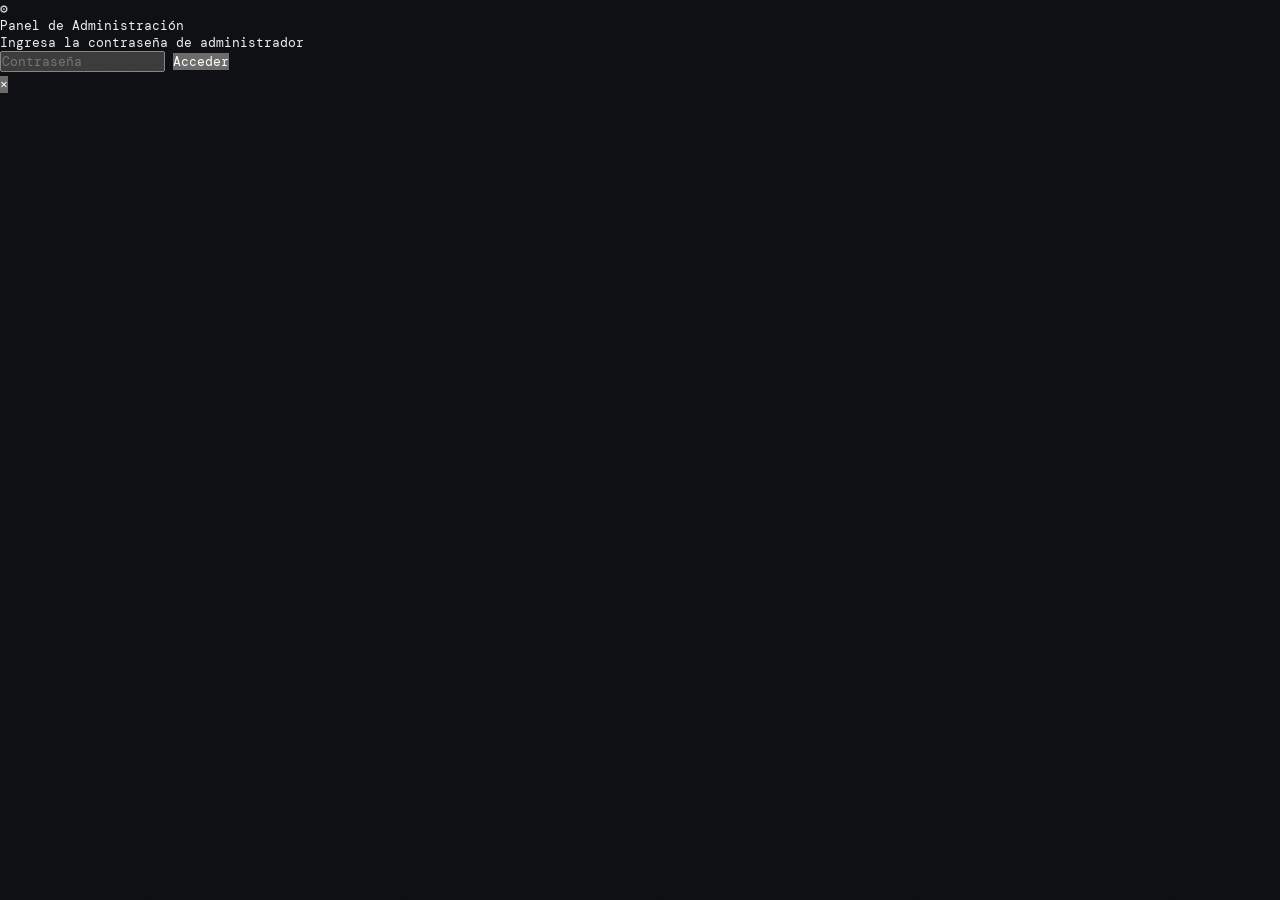
==== commit c181564e: "[A-CAP] Pagar vendedor: set last_paid_at, comision pendiente por vendedor" ====
--- a/index.html
+++ b/index.html
@@ -3,13 +3,13 @@
 <head>
 <meta charset="UTF-8"/>
 <meta name="viewport" content="width=device-width,initial-scale=1,viewport-fit=cover"/>
-<title>CAPv2</title>
+<title>A-CAP</title>
 <meta name="theme-color" content="#0D0F12"/>
 <meta name="mobile-web-app-capable" content="yes"/>
 <meta name="apple-mobile-web-app-capable" content="yes"/>
 <meta name="apple-mobile-web-app-status-bar-style" content="black-translucent"/>
-<meta name="apple-mobile-web-app-title" content="CAPv2"/>
-<link rel="manifest" href="manifest.json" id="pwa-manifest"/>
+<meta name="apple-mobile-web-app-title" content="A-CAP"/>
+<link rel="manifest" href="manifest-panel.json"/>
 <link rel="preconnect" href="https://fonts.googleapis.com"/>
 <link rel="preconnect" href="https://fonts.gstatic.com" crossorigin/>
 <link rel="preconnect" href="https://cdnjs.cloudflare.com"/>
@@ -19,320 +19,543 @@
 </head>
 <body>
 
-<!-- LICENSE GATE -->
-<div id="lic-gate">
-  <div class="lic-box">
-    <div class="lic-logo-wrap" aria-hidden="true">
-      <svg viewBox="0 0 24 24"><path d="M12 15a3 3 0 1 0 0-6 3 3 0 0 0 0 6z"/><path d="M19.4 15a1.65 1.65 0 0 0 .33 1.82l.06.06a2 2 0 0 1-2.83 2.83l-.06-.06a1.65 1.65 0 0 0-1.82-.33 1.65 1.65 0 0 0-1 1.51V21a2 2 0 0 1-4 0v-.09A1.65 1.65 0 0 0 9 19.4a1.65 1.65 0 0 0-1.82.33l-.06.06a2 2 0 0 1-2.83-2.83l.06-.06A1.65 1.65 0 0 0 4.68 15a1.65 1.65 0 0 0-1.51-1H3a2 2 0 0 1 0-4h.09A1.65 1.65 0 0 0 4.6 9a1.65 1.65 0 0 0-.33-1.82l-.06-.06a2 2 0 0 1 2.83-2.83l.06.06A1.65 1.65 0 0 0 9 4.68a1.65 1.65 0 0 0 1-1.51V3a2 2 0 0 1 4 0v.09a1.65 1.65 0 0 0 1 1.51 1.65 1.65 0 0 0 1.82-.33l.06-.06a2 2 0 0 1 2.83 2.83l-.06.06A1.65 1.65 0 0 0 19.4 9a1.65 1.65 0 0 0 1.51 1H21a2 2 0 0 1 0 4h-.09a1.65 1.65 0 0 0-1.51 1z"/></svg>
-    </div>
-    <div class="lic-title">CAPv2</div>
-    <div class="lic-sub">Catálogo IA · Sistema Profesional</div>
-    <div class="lic-input-wrap">
-      <svg viewBox="0 0 24 24" aria-hidden="true"><rect x="3" y="11" width="18" height="11" rx="2"/><path d="M7 11V7a5 5 0 0 1 10 0v4"/></svg>
-      <input id="lic-input" type="text" inputmode="text" placeholder="AP-XXXX-MMAA-XXXXXXXX" maxlength="22" autocomplete="off" autocorrect="off" autocapitalize="characters" spellcheck="false" enterkeyhint="done"/>
-    </div>
-    <div class="lic-error" id="lic-error"></div>
-    <button class="lic-btn" id="lic-btn" onclick="activateLicense()">Activar Licencia</button>
-    <div class="lic-help">
-      <strong>¿No tienes código?</strong><br>
-      Contacta a tu proveedor para obtener<br>
-      tu código de acceso mensual.
-    </div>
-  </div>
-</div>
-
-<!-- MAINTENANCE OVERLAY -->
-<div id="maint-overlay">
-  <div class="maint-box">
-    <div class="maint-icon">&#9881;</div>
-    <div class="maint-title">Mantenimiento</div>
-    <div class="maint-msg" id="maint-msg">El sistema está en mantenimiento. Volvé más tarde.</div>
-  </div>
-</div>
-
-<!-- ADMIN BANNER -->
-<div id="admin-banner"></div>
-
-<!-- NETWORK BANNER -->
-<div id="net-banner">Sin conexión — los cambios se guardarán cuando vuelvas a estar online</div>
-
-<!-- DIAGNOSTIC MODAL (Test IA + Sistema) -->
-<div class="modal-bg" id="diag-test-modal">
-  <div class="modal-sheet diag-sheet">
-    <div class="diag-tabs">
-      <button class="diag-tab on" data-diag-tab="test-ai">Test IA</button>
-      <button class="diag-tab" data-diag-tab="sistema">Diagnóstico</button>
+<!-- PASSWORD GATE -->
+<div id="pw-gate">
+  <div class="pw-box">
+    <div class="pw-icon">&#9881;</div>
+    <div class="pw-title">Panel de Administración</div>
+    <div class="pw-sub">Ingresa la contraseña de administrador</div>
+    <input class="pw-input" id="pw-input" type="password" placeholder="Contraseña" autocomplete="off"/>
+    <button class="pw-btn" id="pw-btn">Acceder</button>
+    <div class="pw-error" id="pw-error"></div>
+  </div>
+</div>
+
+<!-- APP LAYOUT (hidden until login) -->
+<div id="app-layout" style="display:none">
+  <!-- SIDEBAR -->
+  <nav id="sidebar">
+    <div class="sidebar-inner" style="display:flex;flex-direction:column;height:100%">
+      <div id="sidebar-brand">
+        <svg viewBox="0 0 24 24" aria-hidden="true"><path d="M12 15a3 3 0 1 0 0-6 3 3 0 0 0 0 6z"/><path d="M19.4 15a1.65 1.65 0 0 0 .33 1.82l.06.06a2 2 0 0 1-2.83 2.83l-.06-.06A1.65 1.65 0 0 0 9 19.4a1.65 1.65 0 0 0-1 1.51V21a2 2 0 0 1-4 0v-.09A1.65 1.65 0 0 0 9 19.4a1.65 1.65 0 0 0-1.82.33l-.06.06a2 2 0 0 1-2.83-2.83l.06-.06A1.65 1.65 0 0 0 4.68 15a1.65 1.65 0 0 0-1.51-1H3a2 2 0 0 1 0-4h.09A1.65 1.65 0 0 0 4.6 9a1.65 1.65 0 0 0-.33-1.82l-.06-.06a2 2 0 0 1 2.83-2.83l.06.06A1.65 1.65 0 0 0 9 4.68a1.65 1.65 0 0 0 1-1.51V3a2 2 0 0 1 4 0v.09a1.65 1.65 0 0 0 1 1.51 1.65 1.65 0 0 0 1.82-.33l.06-.06a2 2 0 0 1 2.83 2.83l-.06.06A1.65 1.65 0 0 0 19.4 9a1.65 1.65 0 0 0 1.51 1H21a2 2 0 0 1 0 4h-.09a1.65 1.65 0 0 0-1.51 1z"/></svg>
+        <span>A-CAP <span style="font-size:7px;color:var(--t5);letter-spacing:3px;font-weight:300;text-transform:uppercase;opacity:.5;user-select:none;margin-left:2px">by: ravn</span></span>
+      </div>
+      <div id="sidebar-nav">
+        <button class="snav-item" onclick="openModal('catalog')">
+          <svg viewBox="0 0 24 24" aria-hidden="true"><rect x="3" y="3" width="7" height="7"/><rect x="14" y="3" width="7" height="7"/><rect x="3" y="14" width="7" height="7"/><rect x="14" y="14" width="7" height="7"/></svg>
+          <span>Catálogo</span><span class="scnt" id="c-catalog">0</span>
+        </button>
+        <button class="snav-item" onclick="openModal('apikeys')">
+          <svg viewBox="0 0 24 24" aria-hidden="true"><path d="M21 2l-2 2m-7.61 7.61a5.5 5.5 0 1 1-7.778 7.778 5.5 5.5 0 0 1 7.777-7.777zm0 0L15.5 7.5m0 0l3 3L22 7l-3-3m-3.5 3.5L19 4"/></svg>
+          <span>API Keys</span>
+        </button>
+        <button class="snav-item" onclick="openModal('sellers')">
+          <svg viewBox="0 0 24 24" aria-hidden="true"><path d="M17 21v-2a4 4 0 0 0-4-4H5a4 4 0 0 0-4 4v2"/><circle cx="9" cy="7" r="4"/><path d="M23 21v-2a4 4 0 0 0-3-3.87"/><path d="M16 3.13a4 4 0 0 1 0 7.75"/></svg>
+          <span>Vendedores</span>
+        </button>
+        <button class="snav-item" onclick="openModal('sales')">
+          <svg viewBox="0 0 24 24" aria-hidden="true"><line x1="12" y1="1" x2="12" y2="23"/><path d="M17 5H9.5a3.5 3.5 0 0 0 0 7h5a3.5 3.5 0 0 1 0 7H6"/></svg>
+          <span>Ventas</span>
+        </button>
+        <button class="snav-item" onclick="openModal('devices')">
+          <svg viewBox="0 0 24 24" aria-hidden="true"><rect x="4" y="4" width="16" height="16" rx="2"/><path d="M9 1h6"/><path d="M9 23h6"/><path d="M12 21v-2"/></svg>
+          <span>Dispositivos</span><span class="scnt" id="c-devices">0</span>
+        </button>
+        <button class="snav-item" onclick="openModal('scanlog')">
+          <svg viewBox="0 0 24 24" aria-hidden="true"><path d="M14 2H6a2 2 0 0 0-2 2v16a2 2 0 0 0 2 2h12a2 2 0 0 0 2-2V8z"/><polyline points="14 2 14 8 20 8"/></svg>
+          <span>Historial</span>
+        </button>
+        <button class="snav-item" onclick="openModal('audit')">
+          <svg viewBox="0 0 24 24" aria-hidden="true"><circle cx="12" cy="12" r="10"/><polyline points="12 6 12 12 16 14"/></svg>
+          <span>Auditoría</span>
+        </button>
+        <button class="snav-item" onclick="openModal('messages')">
+          <svg viewBox="0 0 24 24" aria-hidden="true"><path d="M21 15a2 2 0 0 1-2 2H7l-4 4V5a2 2 0 0 1 2-2h14a2 2 0 0 1 2 2z"/></svg>
+          <span>Mensajes</span>
+        </button>
+        <button class="snav-item" onclick="openModal('maintenance')">
+          <svg viewBox="0 0 24 24" aria-hidden="true"><path d="M14.7 6.3a1 1 0 0 0 0 1.4l1.6 1.6a1 1 0 0 0 1.4 0l3.77-3.77a6 6 0 0 1-7.94 7.94l-6.91 6.91a2.12 2.12 0 0 1-3-3l6.91-6.91a6 6 0 0 1 7.94-7.94l-3.76 3.76z"/></svg>
+          <span>Mantenimiento</span>
+        </button>
+        <button class="snav-item" onclick="openModal('license')">
+          <svg viewBox="0 0 24 24" aria-hidden="true"><rect x="3" y="11" width="18" height="11" rx="2"/><path d="M7 11V7a5 5 0 0 1 10 0v4"/></svg>
+          <span>Licencias</span>
+        </button>
+        <button class="snav-item" onclick="openModal('diagnostics')">
+          <svg viewBox="0 0 24 24" aria-hidden="true"><circle cx="12" cy="12" r="3"/><path d="M19.4 15a1.65 1.65 0 0 0 .33 1.82l.06.06a2 2 0 0 1-2.83 2.83l-.06-.06"/><path d="M4.6 15a1.65 1.65 0 0 1-.33 1.82l-.06.06a2 2 0 0 0 2.83 2.83l.06-.06"/><path d="M15 4.6a1.65 1.65 0 0 1 1.82-.33l.06-.06a2 2 0 0 1 2.83 2.83l-.06.06"/><path d="M9 4.6a1.65 1.65 0 0 0-1.82-.33l-.06-.06a2 2 0 0 0-2.83 2.83l.06.06"/></svg>
+          <span>Diagnóstico</span>
+        </button>
+      </div>
+      <div id="sidebar-footer">
+        <button id="sidebar-theme" aria-label="Cambiar tema" title="Cambiar tema">
+          <svg viewBox="0 0 24 24" id="side-theme-icon" aria-hidden="true"><circle cx="12" cy="12" r="5"/><line x1="12" y1="1" x2="12" y2="3"/><line x1="12" y1="21" x2="12" y2="23"/><line x1="4.22" y1="4.22" x2="5.64" y2="5.64"/><line x1="18.36" y1="18.36" x2="19.78" y2="19.78"/><line x1="1" y1="12" x2="3" y2="12"/><line x1="21" y1="12" x2="23" y2="12"/><line x1="4.22" y1="19.78" x2="5.64" y2="18.36"/><line x1="18.36" y1="5.64" x2="19.78" y2="4.22"/></svg>
+          <span>Tema</span>
+        </button>
+        <button class="snav-item" onclick="refreshAll()" style="font-size:10px;color:var(--t4)">
+          <svg viewBox="0 0 24 24" aria-hidden="true"><polyline points="1 4 1 10 7 10"/><path d="M3.51 15a9 9 0 1 0 2.13-9.36"/></svg>
+          <span>Sincronizar</span>
+        </button>
+      </div>
     </div>
-
-    <!-- TAB: Test IA -->
-    <div class="diag-panel on" id="diag-test-ai">
-      <div class="modal-title">Probar IA con foto real</div>
-      <div class="modal-sub" style="margin-bottom:12px">Subí una foto y verás cada paso de lo que hace la IA en tiempo real.</div>
-      <div id="diag-img-zone" onclick="document.getElementById('diag-file-in').click()">
-        <div style="color:var(--t4);margin-bottom:4px;display:flex;align-items:center;justify-content:center">
-          <svg width="22" height="22" viewBox="0 0 24 24" fill="none" stroke="currentColor" stroke-width="1.5" stroke-linecap="round" stroke-linejoin="round"><rect x="3" y="3" width="18" height="18" rx="2"/><circle cx="8.5" cy="8.5" r="1.5"/><polyline points="21,15 16,10 5,21"/></svg>
+  </nav>
+
+  <!-- MAIN CONTENT AREA -->
+  <div id="main-area">
+    <!-- HOME / DASHBOARD -->
+    <div id="home">
+      <div style="max-width:100%">
+        <div style="margin-bottom:20px">
+          <h1 style="font-family:var(--font-display);font-weight:700;font-size:20px;letter-spacing:-.5px;color:var(--text);margin-bottom:4px">Panel de Administración</h1>
+          <p style="font-size:12px;color:var(--t3);line-height:1.6">Monitor general del sistema. Todos los datos se sincronizan automáticamente con los dispositivos CAPv2.</p>
         </div>
-        <div style="font-size:11px;color:var(--t4);letter-spacing:.3px">Toca para seleccionar una foto</div>
-      </div>
-      <input type="file" id="diag-file-in" accept="image/*" style="display:none"/>
-      <div id="diag-real-wrap" style="display:none">
-        <div style="display:flex;gap:10px;margin-bottom:10px;align-items:flex-start">
-          <img id="diag-real-preview" src="" alt=""/>
-          <div id="diag-real-meta"></div>
+        <div class="dash-grid" id="dash-stats">
+          <div class="dash-card">
+            <div class="dash-val gold" id="dash-total">0</div>
+            <div class="dash-label">Partes totales</div>
+          </div>
+          <div class="dash-card">
+            <div class="dash-val green" id="dash-avail">0</div>
+            <div class="dash-label">Disponibles</div>
+          </div>
+          <div class="dash-card">
+            <div class="dash-val sold" id="dash-sold">0</div>
+            <div class="dash-label">Vendidas</div>
+          </div>
+          <div class="dash-card">
+            <div class="dash-val reserv" id="dash-resv">0</div>
+            <div class="dash-label">Reservadas</div>
+          </div>
+          <div class="dash-card">
+            <div class="dash-val default" id="dash-devices">0</div>
+            <div class="dash-label">Dispositivos</div>
+            <div class="dash-sub" id="dash-active-devices">activos</div>
+          </div>
         </div>
-        <div id="diag-real-steps"></div>
-        <div id="diag-real-log"></div>
-        <button class="btn-primary" id="diag-real-run" style="width:100%">Probar con esta foto</button>
+        <div class="dash-sections">
+          <button class="dash-section-btn" onclick="openModal('catalog')" aria-label="Abrir catálogo">
+            <svg viewBox="0 0 24 24" aria-hidden="true"><rect x="3" y="3" width="7" height="7"/><rect x="14" y="3" width="7" height="7"/><rect x="3" y="14" width="7" height="7"/><rect x="14" y="14" width="7" height="7"/></svg>
+            <span class="ds-label">Catálogo</span>
+            <span class="ds-sub">Administrar partes</span>
+          </button>
+          <button class="dash-section-btn" onclick="openModal('apikeys')" aria-label="Abrir API Keys">
+            <svg viewBox="0 0 24 24" aria-hidden="true"><path d="M21 2l-2 2m-7.61 7.61a5.5 5.5 0 1 1-7.778 7.778 5.5 5.5 0 0 1 7.777-7.777zm0 0L15.5 7.5m0 0l3 3L22 7l-3-3m-3.5 3.5L19 4"/></svg>
+            <span class="ds-label">API Keys</span>
+            <span class="ds-sub">Claves de IA</span>
+          </button>
+          <button class="dash-section-btn" onclick="openModal('sales')" aria-label="Abrir ventas">
+            <svg viewBox="0 0 24 24" aria-hidden="true"><line x1="12" y1="1" x2="12" y2="23"/><path d="M17 5H9.5a3.5 3.5 0 0 0 0 7h5a3.5 3.5 0 0 1 0 7H6"/></svg>
+            <span class="ds-label">Ventas</span>
+            <span class="ds-sub">Comisiones por vendedor</span>
+          </button>
+          <button class="dash-section-btn" onclick="openModal('devices')" aria-label="Abrir dispositivos">
+            <svg viewBox="0 0 24 24" aria-hidden="true"><rect x="4" y="4" width="16" height="16" rx="2"/><path d="M9 1h6"/><path d="M9 23h6"/><path d="M12 21v-2"/></svg>
+            <span class="ds-label">Dispositivos</span>
+            <span class="ds-sub">Monitoreo</span>
+          </button>
+          <button class="dash-section-btn" onclick="openModal('scanlog')" aria-label="Abrir historial">
+            <svg viewBox="0 0 24 24" aria-hidden="true"><path d="M14 2H6a2 2 0 0 0-2 2v16a2 2 0 0 0 2 2h12a2 2 0 0 0 2-2V8z"/><polyline points="14 2 14 8 20 8"/></svg>
+            <span class="ds-label">Historial</span>
+            <span class="ds-sub">Escaneos</span>
+          </button>
+          <button class="dash-section-btn" onclick="openModal('audit')" aria-label="Abrir auditoría">
+            <svg viewBox="0 0 24 24" aria-hidden="true"><circle cx="12" cy="12" r="10"/><polyline points="12 6 12 12 16 14"/></svg>
+            <span class="ds-label">Auditoría</span>
+            <span class="ds-sub">Cambios</span>
+          </button>
+          <button class="dash-section-btn" onclick="openModal('messages')" aria-label="Abrir mensajes">
+            <svg viewBox="0 0 24 24" aria-hidden="true"><path d="M21 15a2 2 0 0 1-2 2H7l-4 4V5a2 2 0 0 1 2-2h14a2 2 0 0 1 2 2z"/></svg>
+            <span class="ds-label">Mensajes</span>
+            <span class="ds-sub">Banner admin</span>
+          </button>
+          <button class="dash-section-btn" onclick="openModal('maintenance')" aria-label="Abrir mantenimiento">
+            <svg viewBox="0 0 24 24" aria-hidden="true"><path d="M14.7 6.3a1 1 0 0 0 0 1.4l1.6 1.6a1 1 0 0 0 1.4 0l3.77-3.77a6 6 0 0 1-7.94 7.94l-6.91 6.91a2.12 2.12 0 0 1-3-3l6.91-6.91a6 6 0 0 1 7.94-7.94l-3.76 3.76z"/></svg>
+            <span class="ds-label">Mantenimiento</span>
+            <span class="ds-sub">Configuración</span>
+          </button>
+          <button class="dash-section-btn" onclick="openModal('license')" aria-label="Abrir licencias">
+            <svg viewBox="0 0 24 24" aria-hidden="true"><rect x="3" y="11" width="18" height="11" rx="2"/><path d="M7 11V7a5 5 0 0 1 10 0v4"/></svg>
+            <span class="ds-label">Licencias</span>
+            <span class="ds-sub">IA y accesos</span>
+          </button>
+          <button class="dash-section-btn" onclick="openModal('diagnostics')" aria-label="Abrir diagnóstico">
+            <svg viewBox="0 0 24 24" aria-hidden="true"><polyline points="22 12 18 12 15 21 9 3 6 12 2 12"/></svg>
+            <span class="ds-label">Diagnóstico</span>
+            <span class="ds-sub">Verificar sistema</span>
+          </button>
+        </div>
       </div>
     </div>
-
-    <!-- TAB: Sistema -->
-    <div class="diag-panel" id="diag-sistema">
-      <div class="modal-title">Diagnóstico del Sistema</div>
-      <div class="modal-sub" style="margin-bottom:12px">Verifica el estado de todos los servicios críticos.</div>
-      <div id="diag-sys-steps"></div>
-      <div id="diag-sys-log"></div>
-      <button class="btn-primary" id="diag-sys-run" style="width:100%">Ejecutar diagnóstico</button>
+  </div>
+</div>
+
+
+
+<!-- CATALOG CONTENT -->
+<div id="content-catalog" style="display:none">
+  <div class="sec-title">Catálogo de partes</div>
+  <div class="sec-sub">Vista general de todas las partes escaneadas desde los dispositivos CAPv2.</div>
+  <input class="search-bar" id="cat-search" placeholder="Buscar por marca, modelo, años…"/>
+  <div class="cat-tools">
+    <button class="filter-pill on" data-f="all" onclick="setCatFilter('all')">Todas</button>
+    <button class="filter-pill" data-f="avail" onclick="setCatFilter('avail')">Disponibles</button>
+    <button class="filter-pill" data-f="resv" onclick="setCatFilter('resv')">Reservadas</button>
+    <button class="filter-pill" data-f="sold" onclick="setCatFilter('sold')">Vendidas</button>
+    <span style="flex:1"></span>
+    <button class="btn-ghost btn-sm" onclick="exportExcel()" title="Exportar el catálogo a Excel con fotos incluidas">Exportar Excel</button>
+    <button class="btn-ghost btn-sm" onclick="exportJSON()" title="Exportar el catálogo completo como archivo JSON de respaldo">Exportar JSON</button>
+    <button class="btn-ghost btn-sm" onclick="document.getElementById('json-import').click()" title="Importar un archivo JSON de respaldo para restaurar el catálogo">Importar JSON</button>
+    <input type="file" id="json-import" accept=".json" style="display:none"/>
+  </div>
+  <div id="cat-stats" style="font-size:10px;color:var(--t4);margin-bottom:8px"></div>
+  <div class="cat-grid" id="cat-grid"></div>
+  <div class="cat-empty" id="cat-empty" style="display:none">No hay partes que coincidan.</div>
+</div>
+
+<!-- API KEYS CONTENT -->
+<div id="content-apikeys" style="display:none">
+  <div class="sec-title">API Keys</div>
+  <div class="sec-sub">Gestiona las claves de API para Groq y OpenRouter.</div>
+  <div class="sec-card">
+    <div id="keys-list"></div>
+    <div style="display:flex;gap:6px;margin-top:8px">
+      <div style="flex:1;position:relative">
+        <input id="api-key-in" type="password" placeholder="Ingresa nueva API key"
+          style="width:100%;background:var(--s2);border:1px solid var(--bdr2);color:var(--text);padding:8px 34px 8px 10px;border-radius:var(--r6);font-size:12px"/>
+        <button id="api-eye" aria-label="Mostrar u ocultar la API key" style="position:absolute;right:6px;top:50%;transform:translateY(-50%);background:none;border:none;color:var(--t4);cursor:pointer;display:flex;align-items:center;padding:0">
+          <svg width="13" height="13" viewBox="0 0 24 24" fill="none" stroke="currentColor" stroke-width="1.5" stroke-linecap="round" stroke-linejoin="round"><path d="M1 12s4-8 11-8 11 8 11 8-4 8-11 8-11-8-11-8z"/><circle cx="12" cy="12" r="3"/></svg>
+        </button>
+      </div>
+      <button class="btn-primary btn-sm" id="api-add">+ Agregar</button>
+    </div>
+    <div id="api-status" style="font-size:11px;margin-top:5px;min-height:14px;color:var(--t4)"></div>
+    <div style="margin-top:10px;padding-top:10px;border-top:1px solid var(--bdr2)">
+      <label style="font-size:11px;color:var(--t3);display:block;margin-bottom:4px">Modelo Groq</label>
+      <select id="or-model-sel" style="width:100%;background:var(--s2);border:1px solid var(--bdr2);color:var(--text);padding:7px;border-radius:var(--r6);font-size:12px">
+        <option value="meta-llama/llama-4-scout-17b-16e-instruct">Llama 4 Scout 17B (recomendado)</option>
+        <option value="meta-llama/llama-4-maverick-17b-128e-instruct">Llama 4 Maverick 17B</option>
+        <option value="llama-3.2-90b-vision-preview">Llama 3.2 90B Vision</option>
+      </select>
+    </div>
+  </div>
+</div>
+
+<!-- SELLERS CONTENT -->
+<div id="content-sellers" style="display:none">
+  <div class="sec-title">Vendedores</div>
+  <div class="sec-sub">Gestiona los PIN y pagos de comisiones (10% por venta).</div>
+  <div id="sellers-stats" style="display:flex;gap:8px;flex-wrap:wrap;margin-bottom:10px"></div>
+  <div class="sec-card">
+    <div id="sellers-list"></div>
+    <div style="display:flex;gap:6px;margin-top:10px;padding-top:10px;border-top:1px solid var(--bdr2)">
+      <div style="flex:1"><input id="sel-name-in" placeholder="Nombre del vendedor" style="width:100%;background:var(--s2);border:1px solid var(--bdr2);color:var(--text);padding:8px 10px;border-radius:var(--r6);font-size:12px;margin-bottom:6px"/><input id="sel-pin-in" type="password" placeholder="PIN (4 dígitos)" maxlength="4" style="width:100%;background:var(--s2);border:1px solid var(--bdr2);color:var(--text);padding:8px 10px;border-radius:var(--r6);font-size:12px"/></div>
+      <button class="btn-primary btn-sm" id="sel-add" style="align-self:flex-end">+ Agregar</button>
     </div>
-
-    <div class="modal-btns">
-      <button class="btn-ghost-sm" style="flex:1" onclick="closeModal('diag-test-modal')">Cerrar</button>
+    <div id="sel-status" style="font-size:11px;margin-top:5px;min-height:14px;color:var(--t4)"></div>
+  </div>
+</div>
+
+<!-- SALES CONTENT -->
+<div id="content-sales" style="display:none">
+  <div class="sec-title">Ventas y Comisiones</div>
+  <div class="sec-sub">Registro de todas las ventas realizadas desde la app de vendedores con comisiones del 10%.</div>
+  <div style="display:flex;gap:6px;margin-bottom:10px;flex-wrap:wrap;align-items:center">
+    <input class="fld-in" id="sales-search" placeholder="Buscar por vendedor o parte…" style="flex:1;min-width:140px"/>
+    <select class="fld-in" id="sales-filter" style="width:auto;min-width:90px">
+      <option value="all">Todos</option>
+      <option value="seller">Por vendedor</option>
+    </select>
+    <button class="btn-ghost btn-sm" id="sales-refresh" title="Recargar ventas">Refrescar</button>
+  </div>
+  <div class="sales-summary" id="sales-summary" style="display:flex;gap:10px;flex-wrap:wrap;margin-bottom:12px"></div>
+  <div class="tbl-wrap">
+    <table>
+      <thead><tr><th>Fecha</th><th>Vendedor</th><th>Parte</th><th>Total</th><th>Comisión 10%</th></tr></thead>
+      <tbody id="sales-tbody"></tbody>
+    </table>
+  </div>
+  <div id="sales-empty" style="display:none;padding:24px;text-align:center;color:var(--t4);font-size:12px">Sin ventas registradas aún.</div>
+  <div style="text-align:center;margin-top:10px">
+    <button class="btn-ghost btn-sm" id="sales-load-more" title="Cargar más ventas">Cargar más</button>
+    <button class="btn-ghost btn-sm" id="sales-export" title="Exportar ventas a Excel" style="margin-left:6px">Exportar Excel</button>
+  </div>
+</div>
+
+<!-- DEVICES CONTENT -->
+<div id="content-devices" style="display:none">
+  <div class="sec-title">Dispositivos conectados</div>
+  <div class="sec-sub">Monitorea los dispositivos que ejecutan CAPv2. Puedes bloquear o eliminar dispositivos.</div>
+  <div class="dev-table-wrap">
+    <table>
+      <thead><tr><th>Dispositivo</th><th>Nombre</th><th>Última conexión</th><th>Escaneos</th><th>Estado</th><th>Acción</th></tr></thead>
+      <tbody id="dev-tbody"></tbody>
+    </table>
+  </div>
+  <div class="dev-grid" id="dev-grid"></div>
+  <div id="dev-empty" style="display:none;padding:24px;text-align:center;color:var(--t4);font-size:12px">Sin dispositivos registrados aún.</div>
+</div>
+
+<!-- SCAN LOG CONTENT -->
+<div id="content-scanlog" style="display:none">
+  <div class="sec-title">Historial de escaneos</div>
+  <div class="sec-sub">Registro de todas las piezas escaneadas desde los dispositivos.</div>
+  <div style="display:flex;gap:6px;margin-bottom:10px;flex-wrap:wrap;align-items:center">
+    <input class="fld-in" id="sl-search" placeholder="Buscar por ID de parte o dispositivo" style="flex:1;min-width:140px"/>
+    <select class="fld-in" id="sl-filter" style="width:auto;min-width:90px">
+      <option value="all">Todos</option>
+      <option value="success">Exitosos</option>
+      <option value="error">Con error</option>
+    </select>
+    <button class="btn-ghost btn-sm" id="sl-refresh" title="Recargar el historial de escaneos">Refrescar</button>
+  </div>
+  <div id="sl-stats" style="font-size:10px;color:var(--t4);margin-bottom:6px"></div>
+  <div class="tbl-wrap">
+    <table>
+      <thead><tr><th>Hora</th><th>Dispositivo</th><th>Parte ID</th><th>Categoría</th><th>Resultado</th><th>Latencia</th></tr></thead>
+      <tbody id="sl-tbody"></tbody>
+    </table>
+  </div>
+  <div id="sl-empty" style="display:none;padding:24px;text-align:center;color:var(--t4);font-size:12px">Sin escaneos registrados aún.</div>
+  <div style="text-align:center;margin-top:10px">
+    <button class="btn-ghost btn-sm" id="sl-load-more" title="Cargar más registros del historial">Cargar más</button>
+  </div>
+</div>
+
+<!-- AUDIT CONTENT -->
+<div id="content-audit" style="display:none">
+  <div class="sec-title">Auditoría de cambios</div>
+  <div class="sec-sub">Registro de todas las modificaciones hechas al catálogo.</div>
+  <div style="display:flex;gap:6px;margin-bottom:10px;flex-wrap:wrap;align-items:center">
+    <input class="fld-in" id="audit-search" placeholder="Buscar por ID de parte" style="flex:1;min-width:140px"/>
+    <select class="fld-in" id="audit-filter" style="width:auto;min-width:90px">
+      <option value="all">Todos</option>
+      <option value="create">Creadas</option>
+      <option value="update">Editadas</option>
+      <option value="delete">Eliminadas</option>
+    </select>
+    <button class="btn-ghost btn-sm" id="audit-refresh" title="Recargar el registro de auditoría">Refrescar</button>
+  </div>
+  <div class="tbl-wrap">
+    <table>
+      <thead><tr><th>Hora</th><th>Parte ID</th><th>Acción</th><th>Detalle</th><th>Dispositivo</th></tr></thead>
+      <tbody id="audit-tbody"></tbody>
+    </table>
+  </div>
+  <div id="audit-empty" style="display:none;padding:24px;text-align:center;color:var(--t4);font-size:12px">Sin cambios registrados aún.</div>
+  <div style="text-align:center;margin-top:10px">
+    <button class="btn-ghost btn-sm" id="audit-load-more" title="Cargar más registros de auditoría">Cargar más</button>
+  </div>
+</div>
+
+<!-- MESSAGES CONTENT -->
+<div id="content-messages" style="display:none">
+  <div class="sec-title">Mensaje administrador</div>
+  <div class="sec-sub">Envía un mensaje que aparecerá como banner en todos los dispositivos CAPv2.</div>
+  <div class="sec-card">
+    <div class="fld-group">
+      <div class="fld-row">
+        <label>Mensaje</label>
+        <input class="fld-in" id="msg-text" placeholder="Ej: Nueva actualización disponible" maxlength="200"/>
+      </div>
+      <div class="fld-row">
+        <label>Tipo</label>
+        <select class="fld-in" id="msg-type" style="width:auto">
+          <option value="info">Info (azul)</option>
+          <option value="warning">Advertencia (amarillo)</option>
+          <option value="critical">Crítico (rojo)</option>
+        </select>
+      </div>
+      <div class="fld-row">
+        <label></label>
+        <div style="display:flex;gap:6px">
+          <button class="btn-primary btn-sm" id="msg-send">Enviar mensaje</button>
+          <button class="btn-ghost btn-sm" id="msg-clear">Limpiar mensaje</button>
+        </div>
+      </div>
+      <div id="msg-preview" style="background:var(--s2);border:1px solid var(--bdr2);border-radius:var(--r6);padding:8px 12px;font-size:12px;color:var(--t4);display:none;line-height:1.5;margin-top:4px"></div>
+    </div>
+  </div>
+</div>
+
+<!-- MAINTENANCE CONTENT -->
+<div id="content-maintenance" style="display:none">
+  <div class="sec-title">Modo mantenimiento</div>
+  <div class="sec-sub">Activa el modo mantenimiento para bloquear temporalmente todos los dispositivos CAPv2.</div>
+  <div class="sec-card">
+    <div class="fld-row" style="margin-bottom:12px">
+      <div class="toggle-wrap">
+        <div class="toggle-track" id="maint-toggle">
+          <div class="toggle-knob"></div>
+        </div>
+        <span style="font-size:12px;color:var(--t2)" id="maint-label">Mantenimiento desactivado</span>
+      </div>
+    </div>
+    <div class="fld-group">
+      <div class="fld-row">
+        <label>Mensaje</label>
+        <input class="fld-in" id="maint-msg" placeholder="Ej: Sistema en mantenimiento programado" maxlength="200"/>
+      </div>
+      <div class="fld-row">
+        <label></label>
+        <button class="btn-primary btn-sm" id="maint-save">Guardar configuración</button>
+      </div>
     </div>
   </div>
-</div>
-
-<!-- MANUAL ENTRY MODAL -->
-<div class="modal-bg" id="manual-modal">
-  <div class="modal-sheet">
-    <div class="modal-title" id="manual-title">Agregar parte</div>
-    <div class="modal-sub">Ingresá los datos manualmente. La foto es opcional.</div>
-    <div id="manual-photo-preview" onclick="document.getElementById('manual-file').click()">
-      <span style="color:var(--t4);font-size:10px">Toca para agregar foto</span>
-      <img id="manual-preview-img" src="" alt="" style="display:none;width:100%;height:100%;object-fit:cover;position:absolute;inset:0"/>
-    </div>
-    <input type="file" id="manual-file" accept="image/*"/>
-    <div class="fld-row">
-      <div class="fld"><div class="fld-label">Marca</div><input class="fld-input" id="m-marca" placeholder="Toyota"/></div>
-      <div class="fld"><div class="fld-label">Modelo</div><input class="fld-input" id="m-modelo" placeholder="Corolla"/></div>
+  <div style="margin-top:16px;padding-top:16px;border-top:1px solid var(--bdr3)">
+    <button class="btn-ghost btn-sm" onclick="resetAllData()" style="color:var(--red-lt);border-color:var(--red-lt)">Reset Total — eliminar todo</button>
+  </div>
+  <div class="sec-title" style="margin-top:20px">Contraseña de administrador</div>
+  <div class="sec-sub">Cambia la contraseña del panel. Se guarda en Supabase como hash SHA-256.</div>
+  <div class="sec-card">
+    <div class="fld-group">
+      <div class="fld-row">
+        <label>Nueva contraseña</label>
+        <input class="fld-in" id="admin-pw-input" type="password" placeholder="Mínimo 6 caracteres"/>
+      </div>
+      <div class="fld-row">
+        <label>Confirmar</label>
+        <input class="fld-in" id="admin-pw-confirm" type="password" placeholder="Repite la contraseña"/>
+      </div>
+      <div class="fld-row">
+        <label></label>
+        <button class="btn-primary btn-sm" id="admin-pw-save">Cambiar contraseña</button>
+      </div>
     </div>
-    <div class="fld-row">
-      <div class="fld"><div class="fld-label">Años</div><input class="fld-input" id="m-años" placeholder="ej: 1998 o 1995-2005"/></div>
-      <div class="fld"><div class="fld-label">Posición</div><input class="fld-input" id="m-pos" placeholder="Delantero"/></div>
+  </div>
+</div>
+
+<!-- LICENSE CONTENT -->
+<div id="content-license" style="display:none">
+  <div class="sec-title">Configuración de IA</div>
+  <div class="sec-sub">Configura el proveedor y modelo de IA que usarán los dispositivos CAPv2.</div>
+  <div class="sec-card">
+    <div class="fld-group">
+      <div class="fld-row">
+        <label>Proveedor IA</label>
+        <select class="fld-in" id="lic-provider" style="width:auto">
+          <option value="groq">Groq</option>
+          <option value="openrouter">OpenRouter</option>
+        </select>
+      </div>
+      <div class="fld-row">
+        <label>Modelo IA</label>
+        <input class="fld-in" id="lic-model" placeholder="meta-llama/llama-4-scout-17b-16e-instruct"/>
+      </div>
+      <div class="fld-row">
+        <label></label>
+        <button class="btn-primary btn-sm" id="lic-save">Guardar configuración</button>
+      </div>
+    </div>
+  </div>
+  <div class="sec-title" style="margin-top:20px">License Secret</div>
+  <div class="sec-sub">El secret se usa para validar los códigos de acceso en los dispositivos CAPv2.</div>
+  <div class="sec-card">
+    <div class="fld-group">
+      <div class="fld-row">
+        <label>Secret actual</label>
+        <input class="fld-in" id="lic-secret" type="password" placeholder="License secret"/>
+      </div>
+      <div class="fld-row">
+        <label>Nuevo secret</label>
+        <input class="fld-in" id="lic-new-secret" type="password" placeholder="Nuevo valor (opcional)"/>
+      </div>
+      <div class="fld-row">
+        <label></label>
+        <button class="btn-primary btn-sm" id="lic-secret-save">Guardar secret</button>
+      </div>
+    </div>
+  </div>
+  <div class="sec-title" style="margin-top:20px">Generar código de acceso</div>
+  <div class="sec-sub">Genera un código con formato <strong>AP-XXXX-MMAA-XXXXXXXX</strong> para cada usuario de CAPv2.</div>
+  <div class="sec-card">
+    <div class="fld-group">
+      <div class="fld-row">
+        <label>Cliente</label>
+        <input class="fld-in" id="lic-gen-client" placeholder="Ej: C001" maxlength="10"/>
+      </div>
+      <div class="fld-row">
+        <label>Mes</label>
+        <select class="fld-in" id="lic-gen-month" style="width:auto">
+          <option value="1">01</option><option value="2">02</option><option value="3">03</option><option value="4">04</option><option value="5">05</option><option value="6">06</option>
+          <option value="7">07</option><option value="8">08</option><option value="9">09</option><option value="10">10</option><option value="11">11</option><option value="12">12</option>
+        </select>
+      </div>
+      <div class="fld-row">
+        <label>Año</label>
+        <select class="fld-in" id="lic-gen-year" style="width:auto">
+          <option value="26">26</option><option value="27">27</option><option value="28">28</option><option value="29">29</option><option value="30">30</option><option value="31">31</option>
+        </select>
+      </div>
+      <div class="fld-row">
+        <label></label>
+        <button class="btn-primary btn-sm" id="lic-gen-btn">Generar código</button>
+      </div>
+      <div class="fld-row" id="lic-gen-result" style="display:none">
+        <label style="color:var(--green-lt)">Código</label>
+        <div style="flex:1;display:flex;gap:6px;align-items:center">
+          <input class="fld-in" id="lic-gen-output" readonly style="font-family:monospace;letter-spacing:1px;color:var(--gold);font-weight:600"/>
+          <button class="btn-ghost btn-sm" id="lic-gen-copy" title="Copiar">Copiar</button>
+        </div>
+      </div>
+    </div>
+  </div>
+</div>
+
+<!-- DIAGNOSTICS CONTENT -->
+<div id="content-diagnostics" style="display:none">
+  <div class="diag-header">
+    <div>
+      <div class="sec-title" style="margin-bottom:0">Diagnóstico CAPv2</div>
+      <div class="sec-sub" style="margin-bottom:0;margin-top:4px">Verificaciones completas del sistema CAPv2 — base de datos, API, licencias, almacenamiento y más</div>
     </div>
-    <div class="fld"><div class="fld-label">Descripción</div><input class="fld-input" id="m-desc" placeholder="Descripción breve"/></div>
-    <div class="fld"><div class="fld-label">Categoría</div>
-      <select class="fld-input" id="m-cat">
-        <option value="parachoques">Parachoques</option>
-        <option value="opticos">Ópticos</option>
-        <option value="focos">Focos</option>
-        <option value="guardabarros">Guardabarros</option>
-        <option value="capots">Capots</option>
-        <option value="varios">Varios</option>
-      </select>
-    </div>
-    <div class="fld-row">
-      <div class="fld"><div class="fld-label">Estado</div>
-        <select class="fld-input" id="m-estado">
-          <option value="disponible">Disponible</option>
-          <option value="reservada">Reservada</option>
-          <option value="vendida">Vendida</option>
-          <option value="descartada">Descartada</option>
-        </select>
-      </div>
-      <div class="fld"><div class="fld-label">Stock</div><input class="fld-input" id="m-stock" type="number" value="1" min="1"/></div>
-    </div>
-    <div class="precio-wrap">
-      <div class="fld"><div class="fld-label">Precio Compra</div><input class="fld-input" id="m-precio-compra" type="number" step="0.01" min="0" placeholder="0" oninput="calcMargen()"/></div>
-      <div class="fld"><div class="fld-label">Precio Venta</div><input class="fld-input" id="m-precio-venta" type="number" step="0.01" min="0" placeholder="0" oninput="calcMargen()"/></div>
-      <span class="margen-badge" id="m-margen-badge" style="display:none"></span>
-    </div>
-    <div class="fld-row">
-      <div class="fld"><div class="fld-label">Código OEM</div><input class="fld-input" id="m-oem" placeholder="12345-ABC"/></div>
-      <div class="fld"><div class="fld-label">Ubicación</div><input class="fld-input" id="m-ubicacion" placeholder="A-03-02-05 (Sector-Estante-Nivel-Posición)"/></div>
-    </div>
-    <div class="modal-btns">
-      <button class="btn-primary" id="manual-save">Agregar parte</button>
-      <button class="btn-ghost-sm" id="manual-cancel" onclick="closeModal('manual-modal')">Cancelar</button>
-    </div>
-  </div>
-</div>
-
-<!-- CONFIRM -->
-<div id="confirm-bg">
-  <div id="confirm-box">
-    <h3 id="conf-title">Confirmar</h3>
-    <p id="conf-msg"></p>
-    <div class="confirm-btns">
-      <button id="conf-ok">Confirmar</button>
-      <button id="conf-cancel">Cancelar</button>
-    </div>
-  </div>
-</div>
-
-<!-- HEADER -->
-<header class="app-hdr">
-  <div class="app-logo">
-    <div class="app-logo-icon">
-      <svg viewBox="0 0 24 24" aria-hidden="true"><path d="M12 15a3 3 0 1 0 0-6 3 3 0 0 0 0 6z"/><path d="M19.4 15a1.65 1.65 0 0 0 .33 1.82l.06.06a2 2 0 0 1-2.83 2.83l-.06-.06A1.65 1.65 0 0 0 9 19.4a1.65 1.65 0 0 0-1 1.51V21a2 2 0 0 1-4 0v-.09A1.65 1.65 0 0 0 9 19.4a1.65 1.65 0 0 0-1.82.33l-.06.06a2 2 0 0 1-2.83-2.83l.06-.06A1.65 1.65 0 0 0 4.68 15a1.65 1.65 0 0 0-1.51-1H3a2 2 0 0 1 0-4h.09A1.65 1.65 0 0 0 4.6 9a1.65 1.65 0 0 0-.33-1.82l-.06-.06a2 2 0 0 1 2.83-2.83l.06.06A1.65 1.65 0 0 0 9 4.68a1.65 1.65 0 0 0 1-1.51V3a2 2 0 0 1 4 0v.09a1.65 1.65 0 0 0 1 1.51 1.65 1.65 0 0 0 1.82-.33l.06-.06a2 2 0 0 1 2.83 2.83l-.06.06A1.65 1.65 0 0 0 19.4 9a1.65 1.65 0 0 0 1.51 1H21a2 2 0 0 1 0 4h-.09a1.65 1.65 0 0 0-1.51 1z"/></svg>
-    </div>
-    <div class="app-logo-text">
-      <div class="app-logo-name">CAPv2</div>
-      <div class="app-logo-sub">Catálogo</div>
-      <div class="app-watermark">by: ravn</div>
-    </div>
-  </div>
-  <div class="hdr-right">
-    <button class="ico-btn" id="btn-test-ai" aria-label="Probar IA" title="Probar IA">
-      <svg viewBox="0 0 24 24" aria-hidden="true"><polyline points="22 12 18 12 15 21 9 3 6 12 2 12"/></svg>
-    </button>
-    <button class="ico-btn" id="btn-diagnose" aria-label="Diagnóstico del sistema" title="Diagnóstico">
-      <svg viewBox="0 0 24 24" aria-hidden="true"><path d="M12 20h9"/><path d="M16.5 3.5a2.121 2.121 0 0 1 3 3L7 19l-4 1 1-4L16.5 3.5z"/></svg>
-    </button>
-    <button class="ico-btn" id="btn-resync" aria-label="Sincronizar fotos a la nube" title="Sincronizar fotos a la nube" onclick="resyncMissingPhotos()">
-      <svg viewBox="0 0 24 24" aria-hidden="true"><polyline points="1 4 1 10 7 10"/><path d="M3.51 15a9 9 0 1 0 .49-4.95"/></svg>
-    </button>
-    <button class="ico-btn" id="btn-clear-all" aria-label="Limpiar catálogo" title="Limpiar catálogo">
-      <svg viewBox="0 0 24 24" aria-hidden="true"><polyline points="3 6 5 6 21 6"/><path d="M19 6l-1 14a2 2 0 0 1-2 2H8a2 2 0 0 1-2-2L5 6"/><path d="M10 11v6"/><path d="M14 11v6"/><path d="M9 6V4a1 1 0 0 1 1-1h4a1 1 0 0 1 1 1v2"/></svg>
-    </button>
-    <button class="ico-btn" id="theme-btn" aria-label="Cambiar tema" title="Cambiar tema">
-      <svg viewBox="0 0 24 24" aria-hidden="true" id="theme-icon"><circle cx="12" cy="12" r="5"/><line x1="12" y1="1" x2="12" y2="3"/><line x1="12" y1="21" x2="12" y2="23"/><line x1="4.22" y1="4.22" x2="5.64" y2="5.64"/><line x1="18.36" y1="18.36" x2="19.78" y2="19.78"/><line x1="1" y1="12" x2="3" y2="12"/><line x1="21" y1="12" x2="23" y2="12"/><line x1="4.22" y1="19.78" x2="5.64" y2="18.36"/><line x1="18.36" y1="5.64" x2="19.78" y2="4.22"/></svg>
-    </button>
-
-    <div id="lic-pill" onclick="showLicenseInfo()"><span class="lic-dot"></span><span id="lic-pill-txt">Licencia</span></div>
-  </div>
-</header>
-
-<!-- STAT CARDS -->
-<div class="stats-row">
-  <div class="stat-card">
-    <div class="stat-val gold" id="stat-total">0</div>
-    <div class="stat-label">Totales</div>
-  </div>
-  <div class="stat-card">
-    <div class="stat-val green" id="stat-avail">0</div>
-    <div class="stat-label">Disponibles</div>
-  </div>
-  <div class="stat-card">
-    <div class="stat-val sold" id="stat-sold">0</div>
-    <div class="stat-label">Vendidos</div>
-  </div>
-  <div class="stat-card">
-    <div class="stat-val reserv" id="stat-resv">0</div>
-    <div class="stat-label">Reservados</div>
-  </div>
-  <div class="stat-card">
-    <div class="stat-val default" id="stat-cats">0</div>
-    <div class="stat-label">Categorías</div>
-  </div>
-</div>
-
-<!-- TAB BAR -->
-<div class="tab-bar">
-  <button class="tab-btn on" data-tab="catalog">📋 Catálogo</button>
-  <button class="tab-btn" data-tab="dashboard">📊 Dashboard</button>
-
-</div>
-
-<!-- CATALOG TAB -->
-<div class="tab-panel on" id="tab-catalog">
-<!-- SCAN HERO -->
-<div id="up-panel">
-  <button id="up-toggle" title="Abrir o cerrar el panel de carga de fotos">
-    <span class="up-toggle-label">
-      <svg viewBox="0 0 24 24"><polyline points="16 16 12 12 8 16"/><line x1="12" y1="12" x2="12" y2="21"/><path d="M20.39 18.39A5 5 0 0 0 18 9h-1.26A8 8 0 1 0 3 16.3"/></svg>
-      Agregar partes
-    </span>
-    <span id="up-toggle-arrow" class="open"><svg viewBox="0 0 24 24"><polyline points="6 9 12 15 18 9"/></svg></span>
-  </button>
-  <div id="up-body" class="open">
-    <div class="up-grid" id="up-grid"></div>
-    <div class="up-hint">Seleccioná la categoría, elegí las fotos, la IA detecta marca, modelo y años</div>
-  </div>
-</div>
-
-<!-- PROGRESS -->
-<div id="prog-wrap"><div id="prog-track"><div id="prog-fill"></div></div><div id="prog-label">Iniciando…</div></div>
-
-<!-- QUEUE -->
-<div id="queue-wrap">
-  <div id="queue-hdr"><div id="queue-title">En proceso</div><div id="queue-prog"></div><button id="queue-pause" title="Pausar o reanudar la cola de procesamiento" style="background:none;border:1px solid var(--bdr3);border-radius:var(--r6);padding:3px 8px;font-size:10px;color:var(--t2);cursor:pointer;margin-left:auto">Pausar</button></div>
-  <div class="q-row" id="queue-row"></div>
-</div>
-
-<!-- CATALOG SECTION -->
-<section class="cat-section">
-  <div id="folder-nav">
-
-    <div id="folder-content"></div>
-  </div>
-</section>
-
-<!-- PROCESSING STATUS (hidden, used by JS) -->
-<div id="proc-pill" style="display:none"><span id="proc-txt"></span></div>
-</div>
-
-<!-- DASHBOARD TAB -->
-<div class="tab-panel" id="tab-dashboard">
-  <div class="dash-grid" id="dash-grid">
-    <div class="dash-card"><div class="dash-label">Valor Inventario</div><div class="dash-val gold" id="dash-valor">$0</div></div>
-    <div class="dash-card"><div class="dash-label">Precio Promedio</div><div class="dash-val" id="dash-promedio">$0</div></div>
-    <div class="dash-card"><div class="dash-label">Margen Promedio</div><div class="dash-val green" id="dash-margen">0%</div></div>
-    <div class="dash-card"><div class="dash-label">Rotación</div><div class="dash-val" id="dash-rotacion">0%</div></div>
-    <div class="dash-card"><div class="dash-label">Reservadas</div><div class="dash-val reserv" id="dash-resv">0</div></div>
-    <div class="dash-card"><div class="dash-label">Sin Ubicación</div><div class="dash-val" id="dash-sin-ubic" style="color:var(--red-lt)">0</div></div>
-    <div class="dash-card"><div class="dash-label">Sin Precio</div><div class="dash-val" id="dash-sin-precio" style="color:var(--amber-lt)">0</div></div>
-  </div>
-  <div class="dash-section-title">Distribución por Categoría</div>
-  <div class="dash-bars" id="dash-bars"></div>
-  <div class="dash-section-title">Últimos Movimientos</div>
-  <div class="dash-table-wrap"><table class="dash-table" id="dash-table"><thead><tr><th>Fecha</th><th>Pieza</th><th>Estado</th><th>Valor</th></tr></thead><tbody id="dash-tbody"></tbody></table></div>
-  <div style="margin-top:32px;text-align:center;border-top:1px solid var(--bdr2);padding-top:16px">
-    <button class="btn-ghost btn-sm" onclick="resetAllData()" style="color:var(--red-lt);border-color:var(--red-lt)">Reset Total — eliminar todo</button>
-  </div>
-</div>
-
-
-
+    <button class="diag-run-all" id="diag-run-all">Ejecutar todo</button>
+  </div>
+  <div class="diag-grid" id="diag-grid-src"></div>
+  <div class="diag-log-wrap">
+    <div class="diag-log-title">Registro detallado</div>
+    <pre id="diag-log-content"></pre>
+  </div>
+</div>
+
+<!-- MODAL OVERLAY -->
+<div class="modal-overlay" id="modal-overlay" onclick="closeModal(event)">
+  <div class="modal-frame" id="modal-frame" onclick="event.stopPropagation()">
+    <div class="modal-top">
+      <span class="modal-title" id="modal-title"></span>
+      <button class="modal-close" onclick="closeModal()" aria-label="Cerrar">&times;</button>
+    </div>
+    <div class="modal-body" id="modal-body"></div>
+  </div>
+</div>
+
+<!-- CONFIRM DIALOG -->
+<div id="confirm-bg" style="display:none;position:fixed;inset:0;z-index:9998;background:rgba(0,0,0,.75);align-items:center;justify-content:center;padding:16px">
+  <div id="confirm-box" style="background:var(--s1);border:1px solid var(--bdr2);border-radius:var(--r12);padding:20px;max-width:320px;width:100%;text-align:center;animation:fadeUp .2s ease">
+    <h3 id="conf-title" style="font-family:var(--font-display);font-weight:700;font-size:14px;margin-bottom:6px;color:var(--text)">Confirmar</h3>
+    <p id="conf-msg" style="font-size:12px;color:var(--t3);margin-bottom:14px;line-height:1.5"></p>
+    <div style="display:flex;gap:6px;justify-content:center">
+      <button id="conf-ok" class="btn-primary">Confirmar</button>
+      <button id="conf-cancel" class="btn-ghost">Cancelar</button>
+    </div>
+  </div>
+</div>
+
+<!-- LIGHTBOX -->
+<div id="lightbox" onclick="closeLightbox()">
+  <button id="lb-close" aria-label="Cerrar imagen" onclick="event.stopPropagation();closeLightbox()">&times;</button>
+  <img id="lb-img" src="" alt="" onclick="event.stopPropagation()"/>
+</div>
+
 <!-- TOAST -->
-<div id="toast" aria-live="polite"><span id="toast-msg"></span><button id="toast-undo" style="display:none">Deshacer</button></div>
-
-<!-- LIGHTBOX -->
-<div id="lightbox" onclick="closeLightbox()">
-  <img id="lb-img" src="" alt="Imagen ampliada"/>
-<button id="lb-close" onclick="closeLightbox()" aria-label="Cerrar">&#10005;</button>
-</div>
-
-<!-- QR MODAL -->
-<div class="modal-bg" id="qr-modal">
-  <div class="modal-sheet" style="text-align:center">
-    <div class="modal-title">Código QR</div>
-    <div class="modal-sub" id="qr-sub">Escaneá para ver la parte</div>
-    <div id="qr-container" style="background:#fff;border-radius:var(--r10);padding:20px;display:inline-block;margin:0 auto 14px"></div>
-    <div style="display:flex;gap:8px;justify-content:center;flex-wrap:wrap">
-      <button class="btn-primary" id="qr-download" style="flex:none;padding:10px 18px">⬇ Descargar</button>
-      <button class="btn-ghost-sm" id="qr-print" style="flex:none;padding:10px 18px">🖨 Imprimir</button>
-      <button class="btn-ghost-sm" onclick="closeModal('qr-modal')" style="flex:none;padding:10px 18px">Cerrar</button>
-    </div>
-  </div>
-</div>
-
-<button id="fab-export" onclick="exportExcel()">
-  <svg viewBox="0 0 24 24"><path d="M21 15v4a2 2 0 0 1-2 2H5a2 2 0 0 1-2-2v-4"/><polyline points="7 10 12 15 17 10"/><line x1="12" y1="15" x2="12" y2="3"/></svg>
-  Excel
-</button>
-
-<script src="js/config.js"></script>
-<script src="js/supabase.js"></script>
-<script src="js/constants.js"></script>
-<script src="js/license.js"></script>
-<script src="js/init.js"></script>
-<script src="js/ai.js"></script>
-<script src="js/ui.js"></script>
-<script src="js/backup.js"></script>
+<div id="toast" aria-live="polite"></div>
+
+<script src="js/config.js"></script>
+<script src="js/supabase.js"></script>
+<script src="js/constants.js"></script>
+<script src="js/license.js"></script>
+<script src="js/init.js"></script>
+<script src="js/ui.js"></script>
 <script src="js/health.js"></script>
-<script src="js/diag.js"></script>
 <script src="js/app.js"></script>
 </body>
-</html>
-
-
+</html>
+
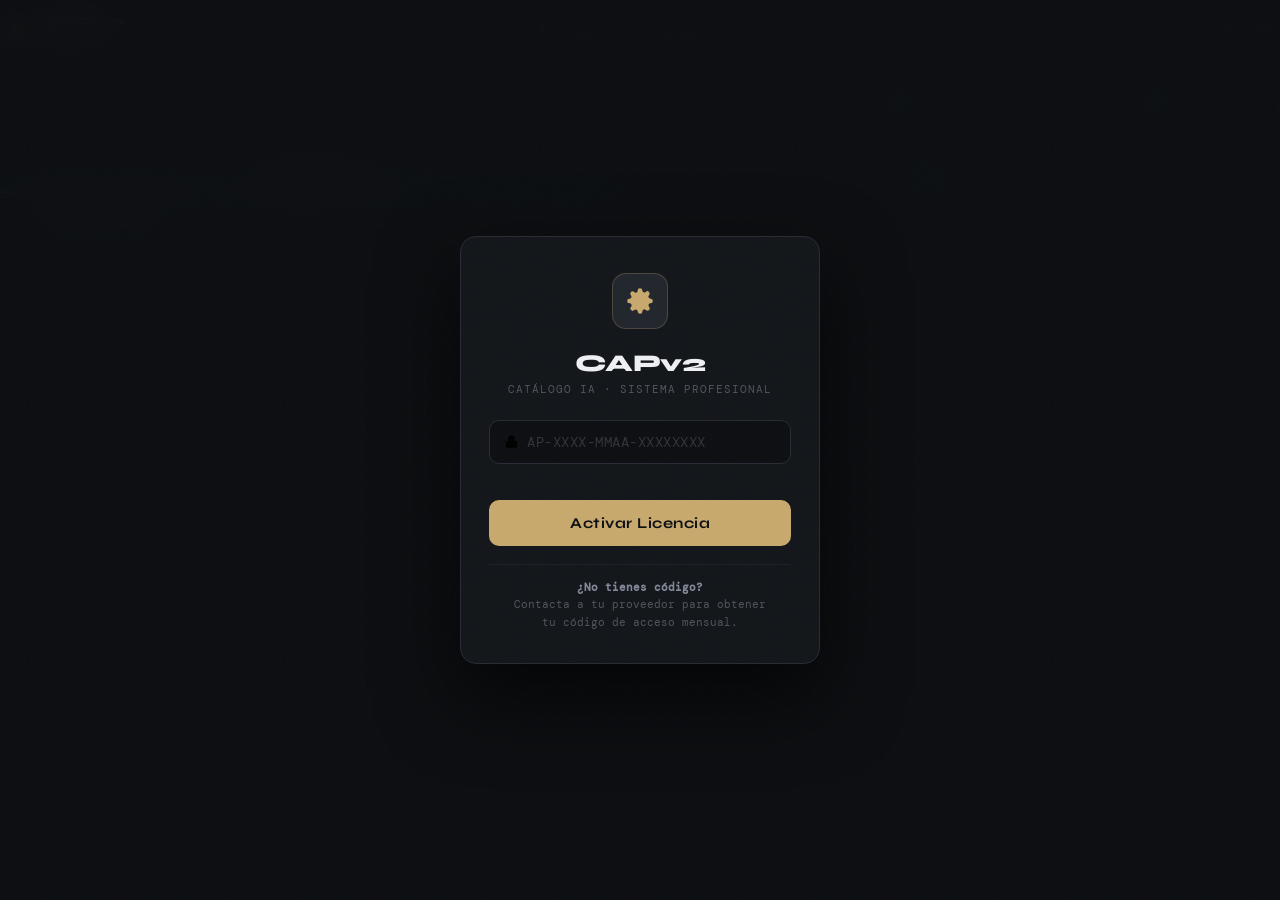
==== commit a8436d99: "[CAPv2] Restaurar init.js e index.html sobreescritos por error" ====
--- a/index.html
+++ b/index.html
@@ -3,13 +3,13 @@
 <head>
 <meta charset="UTF-8"/>
 <meta name="viewport" content="width=device-width,initial-scale=1,viewport-fit=cover"/>
-<title>A-CAP</title>
+<title>CAPv2</title>
 <meta name="theme-color" content="#0D0F12"/>
 <meta name="mobile-web-app-capable" content="yes"/>
 <meta name="apple-mobile-web-app-capable" content="yes"/>
 <meta name="apple-mobile-web-app-status-bar-style" content="black-translucent"/>
-<meta name="apple-mobile-web-app-title" content="A-CAP"/>
-<link rel="manifest" href="manifest-panel.json"/>
+<meta name="apple-mobile-web-app-title" content="CAPv2"/>
+<link rel="manifest" href="manifest.json" id="pwa-manifest"/>
 <link rel="preconnect" href="https://fonts.googleapis.com"/>
 <link rel="preconnect" href="https://fonts.gstatic.com" crossorigin/>
 <link rel="preconnect" href="https://cdnjs.cloudflare.com"/>
@@ -19,543 +19,320 @@
 </head>
 <body>
 
-<!-- PASSWORD GATE -->
-<div id="pw-gate">
-  <div class="pw-box">
-    <div class="pw-icon">&#9881;</div>
-    <div class="pw-title">Panel de Administración</div>
-    <div class="pw-sub">Ingresa la contraseña de administrador</div>
-    <input class="pw-input" id="pw-input" type="password" placeholder="Contraseña" autocomplete="off"/>
-    <button class="pw-btn" id="pw-btn">Acceder</button>
-    <div class="pw-error" id="pw-error"></div>
-  </div>
-</div>
-
-<!-- APP LAYOUT (hidden until login) -->
-<div id="app-layout" style="display:none">
-  <!-- SIDEBAR -->
-  <nav id="sidebar">
-    <div class="sidebar-inner" style="display:flex;flex-direction:column;height:100%">
-      <div id="sidebar-brand">
-        <svg viewBox="0 0 24 24" aria-hidden="true"><path d="M12 15a3 3 0 1 0 0-6 3 3 0 0 0 0 6z"/><path d="M19.4 15a1.65 1.65 0 0 0 .33 1.82l.06.06a2 2 0 0 1-2.83 2.83l-.06-.06A1.65 1.65 0 0 0 9 19.4a1.65 1.65 0 0 0-1 1.51V21a2 2 0 0 1-4 0v-.09A1.65 1.65 0 0 0 9 19.4a1.65 1.65 0 0 0-1.82.33l-.06.06a2 2 0 0 1-2.83-2.83l.06-.06A1.65 1.65 0 0 0 4.68 15a1.65 1.65 0 0 0-1.51-1H3a2 2 0 0 1 0-4h.09A1.65 1.65 0 0 0 4.6 9a1.65 1.65 0 0 0-.33-1.82l-.06-.06a2 2 0 0 1 2.83-2.83l.06.06A1.65 1.65 0 0 0 9 4.68a1.65 1.65 0 0 0 1-1.51V3a2 2 0 0 1 4 0v.09a1.65 1.65 0 0 0 1 1.51 1.65 1.65 0 0 0 1.82-.33l.06-.06a2 2 0 0 1 2.83 2.83l-.06.06A1.65 1.65 0 0 0 19.4 9a1.65 1.65 0 0 0 1.51 1H21a2 2 0 0 1 0 4h-.09a1.65 1.65 0 0 0-1.51 1z"/></svg>
-        <span>A-CAP <span style="font-size:7px;color:var(--t5);letter-spacing:3px;font-weight:300;text-transform:uppercase;opacity:.5;user-select:none;margin-left:2px">by: ravn</span></span>
+<!-- LICENSE GATE -->
+<div id="lic-gate">
+  <div class="lic-box">
+    <div class="lic-logo-wrap" aria-hidden="true">
+      <svg viewBox="0 0 24 24"><path d="M12 15a3 3 0 1 0 0-6 3 3 0 0 0 0 6z"/><path d="M19.4 15a1.65 1.65 0 0 0 .33 1.82l.06.06a2 2 0 0 1-2.83 2.83l-.06-.06a1.65 1.65 0 0 0-1.82-.33 1.65 1.65 0 0 0-1 1.51V21a2 2 0 0 1-4 0v-.09A1.65 1.65 0 0 0 9 19.4a1.65 1.65 0 0 0-1.82.33l-.06.06a2 2 0 0 1-2.83-2.83l.06-.06A1.65 1.65 0 0 0 4.68 15a1.65 1.65 0 0 0-1.51-1H3a2 2 0 0 1 0-4h.09A1.65 1.65 0 0 0 4.6 9a1.65 1.65 0 0 0-.33-1.82l-.06-.06a2 2 0 0 1 2.83-2.83l.06.06A1.65 1.65 0 0 0 9 4.68a1.65 1.65 0 0 0 1-1.51V3a2 2 0 0 1 4 0v.09a1.65 1.65 0 0 0 1 1.51 1.65 1.65 0 0 0 1.82-.33l.06-.06a2 2 0 0 1 2.83 2.83l-.06.06A1.65 1.65 0 0 0 19.4 9a1.65 1.65 0 0 0 1.51 1H21a2 2 0 0 1 0 4h-.09a1.65 1.65 0 0 0-1.51 1z"/></svg>
+    </div>
+    <div class="lic-title">CAPv2</div>
+    <div class="lic-sub">Catálogo IA · Sistema Profesional</div>
+    <div class="lic-input-wrap">
+      <svg viewBox="0 0 24 24" aria-hidden="true"><rect x="3" y="11" width="18" height="11" rx="2"/><path d="M7 11V7a5 5 0 0 1 10 0v4"/></svg>
+      <input id="lic-input" type="text" inputmode="text" placeholder="AP-XXXX-MMAA-XXXXXXXX" maxlength="22" autocomplete="off" autocorrect="off" autocapitalize="characters" spellcheck="false" enterkeyhint="done"/>
+    </div>
+    <div class="lic-error" id="lic-error"></div>
+    <button class="lic-btn" id="lic-btn" onclick="activateLicense()">Activar Licencia</button>
+    <div class="lic-help">
+      <strong>¿No tienes código?</strong><br>
+      Contacta a tu proveedor para obtener<br>
+      tu código de acceso mensual.
+    </div>
+  </div>
+</div>
+
+<!-- MAINTENANCE OVERLAY -->
+<div id="maint-overlay">
+  <div class="maint-box">
+    <div class="maint-icon">&#9881;</div>
+    <div class="maint-title">Mantenimiento</div>
+    <div class="maint-msg" id="maint-msg">El sistema está en mantenimiento. Volvé más tarde.</div>
+  </div>
+</div>
+
+<!-- ADMIN BANNER -->
+<div id="admin-banner"></div>
+
+<!-- NETWORK BANNER -->
+<div id="net-banner">Sin conexión — los cambios se guardarán cuando vuelvas a estar online</div>
+
+<!-- DIAGNOSTIC MODAL (Test IA + Sistema) -->
+<div class="modal-bg" id="diag-test-modal">
+  <div class="modal-sheet diag-sheet">
+    <div class="diag-tabs">
+      <button class="diag-tab on" data-diag-tab="test-ai">Test IA</button>
+      <button class="diag-tab" data-diag-tab="sistema">Diagnóstico</button>
+    </div>
+
+    <!-- TAB: Test IA -->
+    <div class="diag-panel on" id="diag-test-ai">
+      <div class="modal-title">Probar IA con foto real</div>
+      <div class="modal-sub" style="margin-bottom:12px">Subí una foto y verás cada paso de lo que hace la IA en tiempo real.</div>
+      <div id="diag-img-zone" onclick="document.getElementById('diag-file-in').click()">
+        <div style="color:var(--t4);margin-bottom:4px;display:flex;align-items:center;justify-content:center">
+          <svg width="22" height="22" viewBox="0 0 24 24" fill="none" stroke="currentColor" stroke-width="1.5" stroke-linecap="round" stroke-linejoin="round"><rect x="3" y="3" width="18" height="18" rx="2"/><circle cx="8.5" cy="8.5" r="1.5"/><polyline points="21,15 16,10 5,21"/></svg>
+        </div>
+        <div style="font-size:11px;color:var(--t4);letter-spacing:.3px">Toca para seleccionar una foto</div>
       </div>
-      <div id="sidebar-nav">
-        <button class="snav-item" onclick="openModal('catalog')">
-          <svg viewBox="0 0 24 24" aria-hidden="true"><rect x="3" y="3" width="7" height="7"/><rect x="14" y="3" width="7" height="7"/><rect x="3" y="14" width="7" height="7"/><rect x="14" y="14" width="7" height="7"/></svg>
-          <span>Catálogo</span><span class="scnt" id="c-catalog">0</span>
-        </button>
-        <button class="snav-item" onclick="openModal('apikeys')">
-          <svg viewBox="0 0 24 24" aria-hidden="true"><path d="M21 2l-2 2m-7.61 7.61a5.5 5.5 0 1 1-7.778 7.778 5.5 5.5 0 0 1 7.777-7.777zm0 0L15.5 7.5m0 0l3 3L22 7l-3-3m-3.5 3.5L19 4"/></svg>
-          <span>API Keys</span>
-        </button>
-        <button class="snav-item" onclick="openModal('sellers')">
-          <svg viewBox="0 0 24 24" aria-hidden="true"><path d="M17 21v-2a4 4 0 0 0-4-4H5a4 4 0 0 0-4 4v2"/><circle cx="9" cy="7" r="4"/><path d="M23 21v-2a4 4 0 0 0-3-3.87"/><path d="M16 3.13a4 4 0 0 1 0 7.75"/></svg>
-          <span>Vendedores</span>
-        </button>
-        <button class="snav-item" onclick="openModal('sales')">
-          <svg viewBox="0 0 24 24" aria-hidden="true"><line x1="12" y1="1" x2="12" y2="23"/><path d="M17 5H9.5a3.5 3.5 0 0 0 0 7h5a3.5 3.5 0 0 1 0 7H6"/></svg>
-          <span>Ventas</span>
-        </button>
-        <button class="snav-item" onclick="openModal('devices')">
-          <svg viewBox="0 0 24 24" aria-hidden="true"><rect x="4" y="4" width="16" height="16" rx="2"/><path d="M9 1h6"/><path d="M9 23h6"/><path d="M12 21v-2"/></svg>
-          <span>Dispositivos</span><span class="scnt" id="c-devices">0</span>
-        </button>
-        <button class="snav-item" onclick="openModal('scanlog')">
-          <svg viewBox="0 0 24 24" aria-hidden="true"><path d="M14 2H6a2 2 0 0 0-2 2v16a2 2 0 0 0 2 2h12a2 2 0 0 0 2-2V8z"/><polyline points="14 2 14 8 20 8"/></svg>
-          <span>Historial</span>
-        </button>
-        <button class="snav-item" onclick="openModal('audit')">
-          <svg viewBox="0 0 24 24" aria-hidden="true"><circle cx="12" cy="12" r="10"/><polyline points="12 6 12 12 16 14"/></svg>
-          <span>Auditoría</span>
-        </button>
-        <button class="snav-item" onclick="openModal('messages')">
-          <svg viewBox="0 0 24 24" aria-hidden="true"><path d="M21 15a2 2 0 0 1-2 2H7l-4 4V5a2 2 0 0 1 2-2h14a2 2 0 0 1 2 2z"/></svg>
-          <span>Mensajes</span>
-        </button>
-        <button class="snav-item" onclick="openModal('maintenance')">
-          <svg viewBox="0 0 24 24" aria-hidden="true"><path d="M14.7 6.3a1 1 0 0 0 0 1.4l1.6 1.6a1 1 0 0 0 1.4 0l3.77-3.77a6 6 0 0 1-7.94 7.94l-6.91 6.91a2.12 2.12 0 0 1-3-3l6.91-6.91a6 6 0 0 1 7.94-7.94l-3.76 3.76z"/></svg>
-          <span>Mantenimiento</span>
-        </button>
-        <button class="snav-item" onclick="openModal('license')">
-          <svg viewBox="0 0 24 24" aria-hidden="true"><rect x="3" y="11" width="18" height="11" rx="2"/><path d="M7 11V7a5 5 0 0 1 10 0v4"/></svg>
-          <span>Licencias</span>
-        </button>
-        <button class="snav-item" onclick="openModal('diagnostics')">
-          <svg viewBox="0 0 24 24" aria-hidden="true"><circle cx="12" cy="12" r="3"/><path d="M19.4 15a1.65 1.65 0 0 0 .33 1.82l.06.06a2 2 0 0 1-2.83 2.83l-.06-.06"/><path d="M4.6 15a1.65 1.65 0 0 1-.33 1.82l-.06.06a2 2 0 0 0 2.83 2.83l.06-.06"/><path d="M15 4.6a1.65 1.65 0 0 1 1.82-.33l.06-.06a2 2 0 0 1 2.83 2.83l-.06.06"/><path d="M9 4.6a1.65 1.65 0 0 0-1.82-.33l-.06-.06a2 2 0 0 0-2.83 2.83l.06.06"/></svg>
-          <span>Diagnóstico</span>
-        </button>
+      <input type="file" id="diag-file-in" accept="image/*" style="display:none"/>
+      <div id="diag-real-wrap" style="display:none">
+        <div style="display:flex;gap:10px;margin-bottom:10px;align-items:flex-start">
+          <img id="diag-real-preview" src="" alt=""/>
+          <div id="diag-real-meta"></div>
+        </div>
+        <div id="diag-real-steps"></div>
+        <div id="diag-real-log"></div>
+        <button class="btn-primary" id="diag-real-run" style="width:100%">Probar con esta foto</button>
       </div>
-      <div id="sidebar-footer">
-        <button id="sidebar-theme" aria-label="Cambiar tema" title="Cambiar tema">
-          <svg viewBox="0 0 24 24" id="side-theme-icon" aria-hidden="true"><circle cx="12" cy="12" r="5"/><line x1="12" y1="1" x2="12" y2="3"/><line x1="12" y1="21" x2="12" y2="23"/><line x1="4.22" y1="4.22" x2="5.64" y2="5.64"/><line x1="18.36" y1="18.36" x2="19.78" y2="19.78"/><line x1="1" y1="12" x2="3" y2="12"/><line x1="21" y1="12" x2="23" y2="12"/><line x1="4.22" y1="19.78" x2="5.64" y2="18.36"/><line x1="18.36" y1="5.64" x2="19.78" y2="4.22"/></svg>
-          <span>Tema</span>
-        </button>
-        <button class="snav-item" onclick="refreshAll()" style="font-size:10px;color:var(--t4)">
-          <svg viewBox="0 0 24 24" aria-hidden="true"><polyline points="1 4 1 10 7 10"/><path d="M3.51 15a9 9 0 1 0 2.13-9.36"/></svg>
-          <span>Sincronizar</span>
-        </button>
+    </div>
+
+    <!-- TAB: Sistema -->
+    <div class="diag-panel" id="diag-sistema">
+      <div class="modal-title">Diagnóstico del Sistema</div>
+      <div class="modal-sub" style="margin-bottom:12px">Verifica el estado de todos los servicios críticos.</div>
+      <div id="diag-sys-steps"></div>
+      <div id="diag-sys-log"></div>
+      <button class="btn-primary" id="diag-sys-run" style="width:100%">Ejecutar diagnóstico</button>
+    </div>
+
+    <div class="modal-btns">
+      <button class="btn-ghost-sm" style="flex:1" onclick="closeModal('diag-test-modal')">Cerrar</button>
+    </div>
+  </div>
+</div>
+
+<!-- MANUAL ENTRY MODAL -->
+<div class="modal-bg" id="manual-modal">
+  <div class="modal-sheet">
+    <div class="modal-title" id="manual-title">Agregar parte</div>
+    <div class="modal-sub">Ingresá los datos manualmente. La foto es opcional.</div>
+    <div id="manual-photo-preview" onclick="document.getElementById('manual-file').click()">
+      <span style="color:var(--t4);font-size:10px">Toca para agregar foto</span>
+      <img id="manual-preview-img" src="" alt="" style="display:none;width:100%;height:100%;object-fit:cover;position:absolute;inset:0"/>
+    </div>
+    <input type="file" id="manual-file" accept="image/*"/>
+    <div class="fld-row">
+      <div class="fld"><div class="fld-label">Marca</div><input class="fld-input" id="m-marca" placeholder="Toyota"/></div>
+      <div class="fld"><div class="fld-label">Modelo</div><input class="fld-input" id="m-modelo" placeholder="Corolla"/></div>
+    </div>
+    <div class="fld-row">
+      <div class="fld"><div class="fld-label">Años</div><input class="fld-input" id="m-años" placeholder="ej: 1998 o 1995-2005"/></div>
+      <div class="fld"><div class="fld-label">Posición</div><input class="fld-input" id="m-pos" placeholder="Delantero"/></div>
+    </div>
+    <div class="fld"><div class="fld-label">Descripción</div><input class="fld-input" id="m-desc" placeholder="Descripción breve"/></div>
+    <div class="fld"><div class="fld-label">Categoría</div>
+      <select class="fld-input" id="m-cat">
+        <option value="parachoques">Parachoques</option>
+        <option value="opticos">Ópticos</option>
+        <option value="focos">Focos</option>
+        <option value="guardabarros">Guardabarros</option>
+        <option value="capots">Capots</option>
+        <option value="varios">Varios</option>
+      </select>
+    </div>
+    <div class="fld-row">
+      <div class="fld"><div class="fld-label">Estado</div>
+        <select class="fld-input" id="m-estado">
+          <option value="disponible">Disponible</option>
+          <option value="reservada">Reservada</option>
+          <option value="vendida">Vendida</option>
+          <option value="descartada">Descartada</option>
+        </select>
       </div>
-    </div>
-  </nav>
-
-  <!-- MAIN CONTENT AREA -->
-  <div id="main-area">
-    <!-- HOME / DASHBOARD -->
-    <div id="home">
-      <div style="max-width:100%">
-        <div style="margin-bottom:20px">
-          <h1 style="font-family:var(--font-display);font-weight:700;font-size:20px;letter-spacing:-.5px;color:var(--text);margin-bottom:4px">Panel de Administración</h1>
-          <p style="font-size:12px;color:var(--t3);line-height:1.6">Monitor general del sistema. Todos los datos se sincronizan automáticamente con los dispositivos CAPv2.</p>
-        </div>
-        <div class="dash-grid" id="dash-stats">
-          <div class="dash-card">
-            <div class="dash-val gold" id="dash-total">0</div>
-            <div class="dash-label">Partes totales</div>
-          </div>
-          <div class="dash-card">
-            <div class="dash-val green" id="dash-avail">0</div>
-            <div class="dash-label">Disponibles</div>
-          </div>
-          <div class="dash-card">
-            <div class="dash-val sold" id="dash-sold">0</div>
-            <div class="dash-label">Vendidas</div>
-          </div>
-          <div class="dash-card">
-            <div class="dash-val reserv" id="dash-resv">0</div>
-            <div class="dash-label">Reservadas</div>
-          </div>
-          <div class="dash-card">
-            <div class="dash-val default" id="dash-devices">0</div>
-            <div class="dash-label">Dispositivos</div>
-            <div class="dash-sub" id="dash-active-devices">activos</div>
-          </div>
-        </div>
-        <div class="dash-sections">
-          <button class="dash-section-btn" onclick="openModal('catalog')" aria-label="Abrir catálogo">
-            <svg viewBox="0 0 24 24" aria-hidden="true"><rect x="3" y="3" width="7" height="7"/><rect x="14" y="3" width="7" height="7"/><rect x="3" y="14" width="7" height="7"/><rect x="14" y="14" width="7" height="7"/></svg>
-            <span class="ds-label">Catálogo</span>
-            <span class="ds-sub">Administrar partes</span>
-          </button>
-          <button class="dash-section-btn" onclick="openModal('apikeys')" aria-label="Abrir API Keys">
-            <svg viewBox="0 0 24 24" aria-hidden="true"><path d="M21 2l-2 2m-7.61 7.61a5.5 5.5 0 1 1-7.778 7.778 5.5 5.5 0 0 1 7.777-7.777zm0 0L15.5 7.5m0 0l3 3L22 7l-3-3m-3.5 3.5L19 4"/></svg>
-            <span class="ds-label">API Keys</span>
-            <span class="ds-sub">Claves de IA</span>
-          </button>
-          <button class="dash-section-btn" onclick="openModal('sales')" aria-label="Abrir ventas">
-            <svg viewBox="0 0 24 24" aria-hidden="true"><line x1="12" y1="1" x2="12" y2="23"/><path d="M17 5H9.5a3.5 3.5 0 0 0 0 7h5a3.5 3.5 0 0 1 0 7H6"/></svg>
-            <span class="ds-label">Ventas</span>
-            <span class="ds-sub">Comisiones por vendedor</span>
-          </button>
-          <button class="dash-section-btn" onclick="openModal('devices')" aria-label="Abrir dispositivos">
-            <svg viewBox="0 0 24 24" aria-hidden="true"><rect x="4" y="4" width="16" height="16" rx="2"/><path d="M9 1h6"/><path d="M9 23h6"/><path d="M12 21v-2"/></svg>
-            <span class="ds-label">Dispositivos</span>
-            <span class="ds-sub">Monitoreo</span>
-          </button>
-          <button class="dash-section-btn" onclick="openModal('scanlog')" aria-label="Abrir historial">
-            <svg viewBox="0 0 24 24" aria-hidden="true"><path d="M14 2H6a2 2 0 0 0-2 2v16a2 2 0 0 0 2 2h12a2 2 0 0 0 2-2V8z"/><polyline points="14 2 14 8 20 8"/></svg>
-            <span class="ds-label">Historial</span>
-            <span class="ds-sub">Escaneos</span>
-          </button>
-          <button class="dash-section-btn" onclick="openModal('audit')" aria-label="Abrir auditoría">
-            <svg viewBox="0 0 24 24" aria-hidden="true"><circle cx="12" cy="12" r="10"/><polyline points="12 6 12 12 16 14"/></svg>
-            <span class="ds-label">Auditoría</span>
-            <span class="ds-sub">Cambios</span>
-          </button>
-          <button class="dash-section-btn" onclick="openModal('messages')" aria-label="Abrir mensajes">
-            <svg viewBox="0 0 24 24" aria-hidden="true"><path d="M21 15a2 2 0 0 1-2 2H7l-4 4V5a2 2 0 0 1 2-2h14a2 2 0 0 1 2 2z"/></svg>
-            <span class="ds-label">Mensajes</span>
-            <span class="ds-sub">Banner admin</span>
-          </button>
-          <button class="dash-section-btn" onclick="openModal('maintenance')" aria-label="Abrir mantenimiento">
-            <svg viewBox="0 0 24 24" aria-hidden="true"><path d="M14.7 6.3a1 1 0 0 0 0 1.4l1.6 1.6a1 1 0 0 0 1.4 0l3.77-3.77a6 6 0 0 1-7.94 7.94l-6.91 6.91a2.12 2.12 0 0 1-3-3l6.91-6.91a6 6 0 0 1 7.94-7.94l-3.76 3.76z"/></svg>
-            <span class="ds-label">Mantenimiento</span>
-            <span class="ds-sub">Configuración</span>
-          </button>
-          <button class="dash-section-btn" onclick="openModal('license')" aria-label="Abrir licencias">
-            <svg viewBox="0 0 24 24" aria-hidden="true"><rect x="3" y="11" width="18" height="11" rx="2"/><path d="M7 11V7a5 5 0 0 1 10 0v4"/></svg>
-            <span class="ds-label">Licencias</span>
-            <span class="ds-sub">IA y accesos</span>
-          </button>
-          <button class="dash-section-btn" onclick="openModal('diagnostics')" aria-label="Abrir diagnóstico">
-            <svg viewBox="0 0 24 24" aria-hidden="true"><polyline points="22 12 18 12 15 21 9 3 6 12 2 12"/></svg>
-            <span class="ds-label">Diagnóstico</span>
-            <span class="ds-sub">Verificar sistema</span>
-          </button>
-        </div>
-      </div>
-    </div>
-  </div>
-</div>
-
-
-
-<!-- CATALOG CONTENT -->
-<div id="content-catalog" style="display:none">
-  <div class="sec-title">Catálogo de partes</div>
-  <div class="sec-sub">Vista general de todas las partes escaneadas desde los dispositivos CAPv2.</div>
-  <input class="search-bar" id="cat-search" placeholder="Buscar por marca, modelo, años…"/>
-  <div class="cat-tools">
-    <button class="filter-pill on" data-f="all" onclick="setCatFilter('all')">Todas</button>
-    <button class="filter-pill" data-f="avail" onclick="setCatFilter('avail')">Disponibles</button>
-    <button class="filter-pill" data-f="resv" onclick="setCatFilter('resv')">Reservadas</button>
-    <button class="filter-pill" data-f="sold" onclick="setCatFilter('sold')">Vendidas</button>
-    <span style="flex:1"></span>
-    <button class="btn-ghost btn-sm" onclick="exportExcel()" title="Exportar el catálogo a Excel con fotos incluidas">Exportar Excel</button>
-    <button class="btn-ghost btn-sm" onclick="exportJSON()" title="Exportar el catálogo completo como archivo JSON de respaldo">Exportar JSON</button>
-    <button class="btn-ghost btn-sm" onclick="document.getElementById('json-import').click()" title="Importar un archivo JSON de respaldo para restaurar el catálogo">Importar JSON</button>
-    <input type="file" id="json-import" accept=".json" style="display:none"/>
-  </div>
-  <div id="cat-stats" style="font-size:10px;color:var(--t4);margin-bottom:8px"></div>
-  <div class="cat-grid" id="cat-grid"></div>
-  <div class="cat-empty" id="cat-empty" style="display:none">No hay partes que coincidan.</div>
-</div>
-
-<!-- API KEYS CONTENT -->
-<div id="content-apikeys" style="display:none">
-  <div class="sec-title">API Keys</div>
-  <div class="sec-sub">Gestiona las claves de API para Groq y OpenRouter.</div>
-  <div class="sec-card">
-    <div id="keys-list"></div>
-    <div style="display:flex;gap:6px;margin-top:8px">
-      <div style="flex:1;position:relative">
-        <input id="api-key-in" type="password" placeholder="Ingresa nueva API key"
-          style="width:100%;background:var(--s2);border:1px solid var(--bdr2);color:var(--text);padding:8px 34px 8px 10px;border-radius:var(--r6);font-size:12px"/>
-        <button id="api-eye" aria-label="Mostrar u ocultar la API key" style="position:absolute;right:6px;top:50%;transform:translateY(-50%);background:none;border:none;color:var(--t4);cursor:pointer;display:flex;align-items:center;padding:0">
-          <svg width="13" height="13" viewBox="0 0 24 24" fill="none" stroke="currentColor" stroke-width="1.5" stroke-linecap="round" stroke-linejoin="round"><path d="M1 12s4-8 11-8 11 8 11 8-4 8-11 8-11-8-11-8z"/><circle cx="12" cy="12" r="3"/></svg>
-        </button>
-      </div>
-      <button class="btn-primary btn-sm" id="api-add">+ Agregar</button>
-    </div>
-    <div id="api-status" style="font-size:11px;margin-top:5px;min-height:14px;color:var(--t4)"></div>
-    <div style="margin-top:10px;padding-top:10px;border-top:1px solid var(--bdr2)">
-      <label style="font-size:11px;color:var(--t3);display:block;margin-bottom:4px">Modelo Groq</label>
-      <select id="or-model-sel" style="width:100%;background:var(--s2);border:1px solid var(--bdr2);color:var(--text);padding:7px;border-radius:var(--r6);font-size:12px">
-        <option value="meta-llama/llama-4-scout-17b-16e-instruct">Llama 4 Scout 17B (recomendado)</option>
-        <option value="meta-llama/llama-4-maverick-17b-128e-instruct">Llama 4 Maverick 17B</option>
-        <option value="llama-3.2-90b-vision-preview">Llama 3.2 90B Vision</option>
-      </select>
+      <div class="fld"><div class="fld-label">Stock</div><input class="fld-input" id="m-stock" type="number" value="1" min="1"/></div>
+    </div>
+    <div class="precio-wrap">
+      <div class="fld"><div class="fld-label">Precio Compra</div><input class="fld-input" id="m-precio-compra" type="number" step="0.01" min="0" placeholder="0" oninput="calcMargen()"/></div>
+      <div class="fld"><div class="fld-label">Precio Venta</div><input class="fld-input" id="m-precio-venta" type="number" step="0.01" min="0" placeholder="0" oninput="calcMargen()"/></div>
+      <span class="margen-badge" id="m-margen-badge" style="display:none"></span>
+    </div>
+    <div class="fld-row">
+      <div class="fld"><div class="fld-label">Código OEM</div><input class="fld-input" id="m-oem" placeholder="12345-ABC"/></div>
+      <div class="fld"><div class="fld-label">Ubicación</div><input class="fld-input" id="m-ubicacion" placeholder="A-03-02-05 (Sector-Estante-Nivel-Posición)"/></div>
+    </div>
+    <div class="modal-btns">
+      <button class="btn-primary" id="manual-save">Agregar parte</button>
+      <button class="btn-ghost-sm" id="manual-cancel" onclick="closeModal('manual-modal')">Cancelar</button>
     </div>
   </div>
-</div>
-
-<!-- SELLERS CONTENT -->
-<div id="content-sellers" style="display:none">
-  <div class="sec-title">Vendedores</div>
-  <div class="sec-sub">Gestiona los PIN y pagos de comisiones (10% por venta).</div>
-  <div id="sellers-stats" style="display:flex;gap:8px;flex-wrap:wrap;margin-bottom:10px"></div>
-  <div class="sec-card">
-    <div id="sellers-list"></div>
-    <div style="display:flex;gap:6px;margin-top:10px;padding-top:10px;border-top:1px solid var(--bdr2)">
-      <div style="flex:1"><input id="sel-name-in" placeholder="Nombre del vendedor" style="width:100%;background:var(--s2);border:1px solid var(--bdr2);color:var(--text);padding:8px 10px;border-radius:var(--r6);font-size:12px;margin-bottom:6px"/><input id="sel-pin-in" type="password" placeholder="PIN (4 dígitos)" maxlength="4" style="width:100%;background:var(--s2);border:1px solid var(--bdr2);color:var(--text);padding:8px 10px;border-radius:var(--r6);font-size:12px"/></div>
-      <button class="btn-primary btn-sm" id="sel-add" style="align-self:flex-end">+ Agregar</button>
-    </div>
-    <div id="sel-status" style="font-size:11px;margin-top:5px;min-height:14px;color:var(--t4)"></div>
-  </div>
-</div>
-
-<!-- SALES CONTENT -->
-<div id="content-sales" style="display:none">
-  <div class="sec-title">Ventas y Comisiones</div>
-  <div class="sec-sub">Registro de todas las ventas realizadas desde la app de vendedores con comisiones del 10%.</div>
-  <div style="display:flex;gap:6px;margin-bottom:10px;flex-wrap:wrap;align-items:center">
-    <input class="fld-in" id="sales-search" placeholder="Buscar por vendedor o parte…" style="flex:1;min-width:140px"/>
-    <select class="fld-in" id="sales-filter" style="width:auto;min-width:90px">
-      <option value="all">Todos</option>
-      <option value="seller">Por vendedor</option>
-    </select>
-    <button class="btn-ghost btn-sm" id="sales-refresh" title="Recargar ventas">Refrescar</button>
-  </div>
-  <div class="sales-summary" id="sales-summary" style="display:flex;gap:10px;flex-wrap:wrap;margin-bottom:12px"></div>
-  <div class="tbl-wrap">
-    <table>
-      <thead><tr><th>Fecha</th><th>Vendedor</th><th>Parte</th><th>Total</th><th>Comisión 10%</th></tr></thead>
-      <tbody id="sales-tbody"></tbody>
-    </table>
-  </div>
-  <div id="sales-empty" style="display:none;padding:24px;text-align:center;color:var(--t4);font-size:12px">Sin ventas registradas aún.</div>
-  <div style="text-align:center;margin-top:10px">
-    <button class="btn-ghost btn-sm" id="sales-load-more" title="Cargar más ventas">Cargar más</button>
-    <button class="btn-ghost btn-sm" id="sales-export" title="Exportar ventas a Excel" style="margin-left:6px">Exportar Excel</button>
-  </div>
-</div>
-
-<!-- DEVICES CONTENT -->
-<div id="content-devices" style="display:none">
-  <div class="sec-title">Dispositivos conectados</div>
-  <div class="sec-sub">Monitorea los dispositivos que ejecutan CAPv2. Puedes bloquear o eliminar dispositivos.</div>
-  <div class="dev-table-wrap">
-    <table>
-      <thead><tr><th>Dispositivo</th><th>Nombre</th><th>Última conexión</th><th>Escaneos</th><th>Estado</th><th>Acción</th></tr></thead>
-      <tbody id="dev-tbody"></tbody>
-    </table>
+</div>
+
+<!-- CONFIRM -->
+<div id="confirm-bg">
+  <div id="confirm-box">
+    <h3 id="conf-title">Confirmar</h3>
+    <p id="conf-msg"></p>
+    <div class="confirm-btns">
+      <button id="conf-ok">Confirmar</button>
+      <button id="conf-cancel">Cancelar</button>
+    </div>
   </div>
-  <div class="dev-grid" id="dev-grid"></div>
-  <div id="dev-empty" style="display:none;padding:24px;text-align:center;color:var(--t4);font-size:12px">Sin dispositivos registrados aún.</div>
-</div>
-
-<!-- SCAN LOG CONTENT -->
-<div id="content-scanlog" style="display:none">
-  <div class="sec-title">Historial de escaneos</div>
-  <div class="sec-sub">Registro de todas las piezas escaneadas desde los dispositivos.</div>
-  <div style="display:flex;gap:6px;margin-bottom:10px;flex-wrap:wrap;align-items:center">
-    <input class="fld-in" id="sl-search" placeholder="Buscar por ID de parte o dispositivo" style="flex:1;min-width:140px"/>
-    <select class="fld-in" id="sl-filter" style="width:auto;min-width:90px">
-      <option value="all">Todos</option>
-      <option value="success">Exitosos</option>
-      <option value="error">Con error</option>
-    </select>
-    <button class="btn-ghost btn-sm" id="sl-refresh" title="Recargar el historial de escaneos">Refrescar</button>
-  </div>
-  <div id="sl-stats" style="font-size:10px;color:var(--t4);margin-bottom:6px"></div>
-  <div class="tbl-wrap">
-    <table>
-      <thead><tr><th>Hora</th><th>Dispositivo</th><th>Parte ID</th><th>Categoría</th><th>Resultado</th><th>Latencia</th></tr></thead>
-      <tbody id="sl-tbody"></tbody>
-    </table>
-  </div>
-  <div id="sl-empty" style="display:none;padding:24px;text-align:center;color:var(--t4);font-size:12px">Sin escaneos registrados aún.</div>
-  <div style="text-align:center;margin-top:10px">
-    <button class="btn-ghost btn-sm" id="sl-load-more" title="Cargar más registros del historial">Cargar más</button>
-  </div>
-</div>
-
-<!-- AUDIT CONTENT -->
-<div id="content-audit" style="display:none">
-  <div class="sec-title">Auditoría de cambios</div>
-  <div class="sec-sub">Registro de todas las modificaciones hechas al catálogo.</div>
-  <div style="display:flex;gap:6px;margin-bottom:10px;flex-wrap:wrap;align-items:center">
-    <input class="fld-in" id="audit-search" placeholder="Buscar por ID de parte" style="flex:1;min-width:140px"/>
-    <select class="fld-in" id="audit-filter" style="width:auto;min-width:90px">
-      <option value="all">Todos</option>
-      <option value="create">Creadas</option>
-      <option value="update">Editadas</option>
-      <option value="delete">Eliminadas</option>
-    </select>
-    <button class="btn-ghost btn-sm" id="audit-refresh" title="Recargar el registro de auditoría">Refrescar</button>
-  </div>
-  <div class="tbl-wrap">
-    <table>
-      <thead><tr><th>Hora</th><th>Parte ID</th><th>Acción</th><th>Detalle</th><th>Dispositivo</th></tr></thead>
-      <tbody id="audit-tbody"></tbody>
-    </table>
-  </div>
-  <div id="audit-empty" style="display:none;padding:24px;text-align:center;color:var(--t4);font-size:12px">Sin cambios registrados aún.</div>
-  <div style="text-align:center;margin-top:10px">
-    <button class="btn-ghost btn-sm" id="audit-load-more" title="Cargar más registros de auditoría">Cargar más</button>
-  </div>
-</div>
-
-<!-- MESSAGES CONTENT -->
-<div id="content-messages" style="display:none">
-  <div class="sec-title">Mensaje administrador</div>
-  <div class="sec-sub">Envía un mensaje que aparecerá como banner en todos los dispositivos CAPv2.</div>
-  <div class="sec-card">
-    <div class="fld-group">
-      <div class="fld-row">
-        <label>Mensaje</label>
-        <input class="fld-in" id="msg-text" placeholder="Ej: Nueva actualización disponible" maxlength="200"/>
-      </div>
-      <div class="fld-row">
-        <label>Tipo</label>
-        <select class="fld-in" id="msg-type" style="width:auto">
-          <option value="info">Info (azul)</option>
-          <option value="warning">Advertencia (amarillo)</option>
-          <option value="critical">Crítico (rojo)</option>
-        </select>
-      </div>
-      <div class="fld-row">
-        <label></label>
-        <div style="display:flex;gap:6px">
-          <button class="btn-primary btn-sm" id="msg-send">Enviar mensaje</button>
-          <button class="btn-ghost btn-sm" id="msg-clear">Limpiar mensaje</button>
-        </div>
-      </div>
-      <div id="msg-preview" style="background:var(--s2);border:1px solid var(--bdr2);border-radius:var(--r6);padding:8px 12px;font-size:12px;color:var(--t4);display:none;line-height:1.5;margin-top:4px"></div>
-    </div>
-  </div>
-</div>
-
-<!-- MAINTENANCE CONTENT -->
-<div id="content-maintenance" style="display:none">
-  <div class="sec-title">Modo mantenimiento</div>
-  <div class="sec-sub">Activa el modo mantenimiento para bloquear temporalmente todos los dispositivos CAPv2.</div>
-  <div class="sec-card">
-    <div class="fld-row" style="margin-bottom:12px">
-      <div class="toggle-wrap">
-        <div class="toggle-track" id="maint-toggle">
-          <div class="toggle-knob"></div>
-        </div>
-        <span style="font-size:12px;color:var(--t2)" id="maint-label">Mantenimiento desactivado</span>
-      </div>
-    </div>
-    <div class="fld-group">
-      <div class="fld-row">
-        <label>Mensaje</label>
-        <input class="fld-in" id="maint-msg" placeholder="Ej: Sistema en mantenimiento programado" maxlength="200"/>
-      </div>
-      <div class="fld-row">
-        <label></label>
-        <button class="btn-primary btn-sm" id="maint-save">Guardar configuración</button>
-      </div>
-    </div>
-  </div>
-  <div style="margin-top:16px;padding-top:16px;border-top:1px solid var(--bdr3)">
+</div>
+
+<!-- HEADER -->
+<header class="app-hdr">
+  <div class="app-logo">
+    <div class="app-logo-icon">
+      <svg viewBox="0 0 24 24" aria-hidden="true"><path d="M12 15a3 3 0 1 0 0-6 3 3 0 0 0 0 6z"/><path d="M19.4 15a1.65 1.65 0 0 0 .33 1.82l.06.06a2 2 0 0 1-2.83 2.83l-.06-.06A1.65 1.65 0 0 0 9 19.4a1.65 1.65 0 0 0-1 1.51V21a2 2 0 0 1-4 0v-.09A1.65 1.65 0 0 0 9 19.4a1.65 1.65 0 0 0-1.82.33l-.06.06a2 2 0 0 1-2.83-2.83l.06-.06A1.65 1.65 0 0 0 4.68 15a1.65 1.65 0 0 0-1.51-1H3a2 2 0 0 1 0-4h.09A1.65 1.65 0 0 0 4.6 9a1.65 1.65 0 0 0-.33-1.82l-.06-.06a2 2 0 0 1 2.83-2.83l.06.06A1.65 1.65 0 0 0 9 4.68a1.65 1.65 0 0 0 1-1.51V3a2 2 0 0 1 4 0v.09a1.65 1.65 0 0 0 1 1.51 1.65 1.65 0 0 0 1.82-.33l.06-.06a2 2 0 0 1 2.83 2.83l-.06.06A1.65 1.65 0 0 0 19.4 9a1.65 1.65 0 0 0 1.51 1H21a2 2 0 0 1 0 4h-.09a1.65 1.65 0 0 0-1.51 1z"/></svg>
+    </div>
+    <div class="app-logo-text">
+      <div class="app-logo-name">CAPv2</div>
+      <div class="app-logo-sub">Catálogo</div>
+      <div class="app-watermark">by: ravn</div>
+    </div>
+  </div>
+  <div class="hdr-right">
+    <button class="ico-btn" id="btn-test-ai" aria-label="Probar IA" title="Probar IA">
+      <svg viewBox="0 0 24 24" aria-hidden="true"><polyline points="22 12 18 12 15 21 9 3 6 12 2 12"/></svg>
+    </button>
+    <button class="ico-btn" id="btn-diagnose" aria-label="Diagnóstico del sistema" title="Diagnóstico">
+      <svg viewBox="0 0 24 24" aria-hidden="true"><path d="M12 20h9"/><path d="M16.5 3.5a2.121 2.121 0 0 1 3 3L7 19l-4 1 1-4L16.5 3.5z"/></svg>
+    </button>
+    <button class="ico-btn" id="btn-resync" aria-label="Sincronizar fotos a la nube" title="Sincronizar fotos a la nube" onclick="resyncMissingPhotos()">
+      <svg viewBox="0 0 24 24" aria-hidden="true"><polyline points="1 4 1 10 7 10"/><path d="M3.51 15a9 9 0 1 0 .49-4.95"/></svg>
+    </button>
+    <button class="ico-btn" id="btn-clear-all" aria-label="Limpiar catálogo" title="Limpiar catálogo">
+      <svg viewBox="0 0 24 24" aria-hidden="true"><polyline points="3 6 5 6 21 6"/><path d="M19 6l-1 14a2 2 0 0 1-2 2H8a2 2 0 0 1-2-2L5 6"/><path d="M10 11v6"/><path d="M14 11v6"/><path d="M9 6V4a1 1 0 0 1 1-1h4a1 1 0 0 1 1 1v2"/></svg>
+    </button>
+    <button class="ico-btn" id="theme-btn" aria-label="Cambiar tema" title="Cambiar tema">
+      <svg viewBox="0 0 24 24" aria-hidden="true" id="theme-icon"><circle cx="12" cy="12" r="5"/><line x1="12" y1="1" x2="12" y2="3"/><line x1="12" y1="21" x2="12" y2="23"/><line x1="4.22" y1="4.22" x2="5.64" y2="5.64"/><line x1="18.36" y1="18.36" x2="19.78" y2="19.78"/><line x1="1" y1="12" x2="3" y2="12"/><line x1="21" y1="12" x2="23" y2="12"/><line x1="4.22" y1="19.78" x2="5.64" y2="18.36"/><line x1="18.36" y1="5.64" x2="19.78" y2="4.22"/></svg>
+    </button>
+
+    <div id="lic-pill" onclick="showLicenseInfo()"><span class="lic-dot"></span><span id="lic-pill-txt">Licencia</span></div>
+  </div>
+</header>
+
+<!-- STAT CARDS -->
+<div class="stats-row">
+  <div class="stat-card">
+    <div class="stat-val gold" id="stat-total">0</div>
+    <div class="stat-label">Totales</div>
+  </div>
+  <div class="stat-card">
+    <div class="stat-val green" id="stat-avail">0</div>
+    <div class="stat-label">Disponibles</div>
+  </div>
+  <div class="stat-card">
+    <div class="stat-val sold" id="stat-sold">0</div>
+    <div class="stat-label">Vendidos</div>
+  </div>
+  <div class="stat-card">
+    <div class="stat-val reserv" id="stat-resv">0</div>
+    <div class="stat-label">Reservados</div>
+  </div>
+  <div class="stat-card">
+    <div class="stat-val default" id="stat-cats">0</div>
+    <div class="stat-label">Categorías</div>
+  </div>
+</div>
+
+<!-- TAB BAR -->
+<div class="tab-bar">
+  <button class="tab-btn on" data-tab="catalog">📋 Catálogo</button>
+  <button class="tab-btn" data-tab="dashboard">📊 Dashboard</button>
+
+</div>
+
+<!-- CATALOG TAB -->
+<div class="tab-panel on" id="tab-catalog">
+<!-- SCAN HERO -->
+<div id="up-panel">
+  <button id="up-toggle" title="Abrir o cerrar el panel de carga de fotos">
+    <span class="up-toggle-label">
+      <svg viewBox="0 0 24 24"><polyline points="16 16 12 12 8 16"/><line x1="12" y1="12" x2="12" y2="21"/><path d="M20.39 18.39A5 5 0 0 0 18 9h-1.26A8 8 0 1 0 3 16.3"/></svg>
+      Agregar partes
+    </span>
+    <span id="up-toggle-arrow" class="open"><svg viewBox="0 0 24 24"><polyline points="6 9 12 15 18 9"/></svg></span>
+  </button>
+  <div id="up-body" class="open">
+    <div class="up-grid" id="up-grid"></div>
+    <div class="up-hint">Seleccioná la categoría, elegí las fotos, la IA detecta marca, modelo y años</div>
+  </div>
+</div>
+
+<!-- PROGRESS -->
+<div id="prog-wrap"><div id="prog-track"><div id="prog-fill"></div></div><div id="prog-label">Iniciando…</div></div>
+
+<!-- QUEUE -->
+<div id="queue-wrap">
+  <div id="queue-hdr"><div id="queue-title">En proceso</div><div id="queue-prog"></div><button id="queue-pause" title="Pausar o reanudar la cola de procesamiento" style="background:none;border:1px solid var(--bdr3);border-radius:var(--r6);padding:3px 8px;font-size:10px;color:var(--t2);cursor:pointer;margin-left:auto">Pausar</button></div>
+  <div class="q-row" id="queue-row"></div>
+</div>
+
+<!-- CATALOG SECTION -->
+<section class="cat-section">
+  <div id="folder-nav">
+
+    <div id="folder-content"></div>
+  </div>
+</section>
+
+<!-- PROCESSING STATUS (hidden, used by JS) -->
+<div id="proc-pill" style="display:none"><span id="proc-txt"></span></div>
+</div>
+
+<!-- DASHBOARD TAB -->
+<div class="tab-panel" id="tab-dashboard">
+  <div class="dash-grid" id="dash-grid">
+    <div class="dash-card"><div class="dash-label">Valor Inventario</div><div class="dash-val gold" id="dash-valor">$0</div></div>
+    <div class="dash-card"><div class="dash-label">Precio Promedio</div><div class="dash-val" id="dash-promedio">$0</div></div>
+    <div class="dash-card"><div class="dash-label">Margen Promedio</div><div class="dash-val green" id="dash-margen">0%</div></div>
+    <div class="dash-card"><div class="dash-label">Rotación</div><div class="dash-val" id="dash-rotacion">0%</div></div>
+    <div class="dash-card"><div class="dash-label">Reservadas</div><div class="dash-val reserv" id="dash-resv">0</div></div>
+    <div class="dash-card"><div class="dash-label">Sin Ubicación</div><div class="dash-val" id="dash-sin-ubic" style="color:var(--red-lt)">0</div></div>
+    <div class="dash-card"><div class="dash-label">Sin Precio</div><div class="dash-val" id="dash-sin-precio" style="color:var(--amber-lt)">0</div></div>
+  </div>
+  <div class="dash-section-title">Distribución por Categoría</div>
+  <div class="dash-bars" id="dash-bars"></div>
+  <div class="dash-section-title">Últimos Movimientos</div>
+  <div class="dash-table-wrap"><table class="dash-table" id="dash-table"><thead><tr><th>Fecha</th><th>Pieza</th><th>Estado</th><th>Valor</th></tr></thead><tbody id="dash-tbody"></tbody></table></div>
+  <div style="margin-top:32px;text-align:center;border-top:1px solid var(--bdr2);padding-top:16px">
     <button class="btn-ghost btn-sm" onclick="resetAllData()" style="color:var(--red-lt);border-color:var(--red-lt)">Reset Total — eliminar todo</button>
   </div>
-  <div class="sec-title" style="margin-top:20px">Contraseña de administrador</div>
-  <div class="sec-sub">Cambia la contraseña del panel. Se guarda en Supabase como hash SHA-256.</div>
-  <div class="sec-card">
-    <div class="fld-group">
-      <div class="fld-row">
-        <label>Nueva contraseña</label>
-        <input class="fld-in" id="admin-pw-input" type="password" placeholder="Mínimo 6 caracteres"/>
-      </div>
-      <div class="fld-row">
-        <label>Confirmar</label>
-        <input class="fld-in" id="admin-pw-confirm" type="password" placeholder="Repite la contraseña"/>
-      </div>
-      <div class="fld-row">
-        <label></label>
-        <button class="btn-primary btn-sm" id="admin-pw-save">Cambiar contraseña</button>
-      </div>
-    </div>
-  </div>
-</div>
-
-<!-- LICENSE CONTENT -->
-<div id="content-license" style="display:none">
-  <div class="sec-title">Configuración de IA</div>
-  <div class="sec-sub">Configura el proveedor y modelo de IA que usarán los dispositivos CAPv2.</div>
-  <div class="sec-card">
-    <div class="fld-group">
-      <div class="fld-row">
-        <label>Proveedor IA</label>
-        <select class="fld-in" id="lic-provider" style="width:auto">
-          <option value="groq">Groq</option>
-          <option value="openrouter">OpenRouter</option>
-        </select>
-      </div>
-      <div class="fld-row">
-        <label>Modelo IA</label>
-        <input class="fld-in" id="lic-model" placeholder="meta-llama/llama-4-scout-17b-16e-instruct"/>
-      </div>
-      <div class="fld-row">
-        <label></label>
-        <button class="btn-primary btn-sm" id="lic-save">Guardar configuración</button>
-      </div>
-    </div>
-  </div>
-  <div class="sec-title" style="margin-top:20px">License Secret</div>
-  <div class="sec-sub">El secret se usa para validar los códigos de acceso en los dispositivos CAPv2.</div>
-  <div class="sec-card">
-    <div class="fld-group">
-      <div class="fld-row">
-        <label>Secret actual</label>
-        <input class="fld-in" id="lic-secret" type="password" placeholder="License secret"/>
-      </div>
-      <div class="fld-row">
-        <label>Nuevo secret</label>
-        <input class="fld-in" id="lic-new-secret" type="password" placeholder="Nuevo valor (opcional)"/>
-      </div>
-      <div class="fld-row">
-        <label></label>
-        <button class="btn-primary btn-sm" id="lic-secret-save">Guardar secret</button>
-      </div>
-    </div>
-  </div>
-  <div class="sec-title" style="margin-top:20px">Generar código de acceso</div>
-  <div class="sec-sub">Genera un código con formato <strong>AP-XXXX-MMAA-XXXXXXXX</strong> para cada usuario de CAPv2.</div>
-  <div class="sec-card">
-    <div class="fld-group">
-      <div class="fld-row">
-        <label>Cliente</label>
-        <input class="fld-in" id="lic-gen-client" placeholder="Ej: C001" maxlength="10"/>
-      </div>
-      <div class="fld-row">
-        <label>Mes</label>
-        <select class="fld-in" id="lic-gen-month" style="width:auto">
-          <option value="1">01</option><option value="2">02</option><option value="3">03</option><option value="4">04</option><option value="5">05</option><option value="6">06</option>
-          <option value="7">07</option><option value="8">08</option><option value="9">09</option><option value="10">10</option><option value="11">11</option><option value="12">12</option>
-        </select>
-      </div>
-      <div class="fld-row">
-        <label>Año</label>
-        <select class="fld-in" id="lic-gen-year" style="width:auto">
-          <option value="26">26</option><option value="27">27</option><option value="28">28</option><option value="29">29</option><option value="30">30</option><option value="31">31</option>
-        </select>
-      </div>
-      <div class="fld-row">
-        <label></label>
-        <button class="btn-primary btn-sm" id="lic-gen-btn">Generar código</button>
-      </div>
-      <div class="fld-row" id="lic-gen-result" style="display:none">
-        <label style="color:var(--green-lt)">Código</label>
-        <div style="flex:1;display:flex;gap:6px;align-items:center">
-          <input class="fld-in" id="lic-gen-output" readonly style="font-family:monospace;letter-spacing:1px;color:var(--gold);font-weight:600"/>
-          <button class="btn-ghost btn-sm" id="lic-gen-copy" title="Copiar">Copiar</button>
-        </div>
-      </div>
-    </div>
-  </div>
-</div>
-
-<!-- DIAGNOSTICS CONTENT -->
-<div id="content-diagnostics" style="display:none">
-  <div class="diag-header">
-    <div>
-      <div class="sec-title" style="margin-bottom:0">Diagnóstico CAPv2</div>
-      <div class="sec-sub" style="margin-bottom:0;margin-top:4px">Verificaciones completas del sistema CAPv2 — base de datos, API, licencias, almacenamiento y más</div>
-    </div>
-    <button class="diag-run-all" id="diag-run-all">Ejecutar todo</button>
-  </div>
-  <div class="diag-grid" id="diag-grid-src"></div>
-  <div class="diag-log-wrap">
-    <div class="diag-log-title">Registro detallado</div>
-    <pre id="diag-log-content"></pre>
-  </div>
-</div>
-
-<!-- MODAL OVERLAY -->
-<div class="modal-overlay" id="modal-overlay" onclick="closeModal(event)">
-  <div class="modal-frame" id="modal-frame" onclick="event.stopPropagation()">
-    <div class="modal-top">
-      <span class="modal-title" id="modal-title"></span>
-      <button class="modal-close" onclick="closeModal()" aria-label="Cerrar">&times;</button>
-    </div>
-    <div class="modal-body" id="modal-body"></div>
-  </div>
-</div>
-
-<!-- CONFIRM DIALOG -->
-<div id="confirm-bg" style="display:none;position:fixed;inset:0;z-index:9998;background:rgba(0,0,0,.75);align-items:center;justify-content:center;padding:16px">
-  <div id="confirm-box" style="background:var(--s1);border:1px solid var(--bdr2);border-radius:var(--r12);padding:20px;max-width:320px;width:100%;text-align:center;animation:fadeUp .2s ease">
-    <h3 id="conf-title" style="font-family:var(--font-display);font-weight:700;font-size:14px;margin-bottom:6px;color:var(--text)">Confirmar</h3>
-    <p id="conf-msg" style="font-size:12px;color:var(--t3);margin-bottom:14px;line-height:1.5"></p>
-    <div style="display:flex;gap:6px;justify-content:center">
-      <button id="conf-ok" class="btn-primary">Confirmar</button>
-      <button id="conf-cancel" class="btn-ghost">Cancelar</button>
-    </div>
-  </div>
-</div>
+</div>
+
+
+
+<!-- TOAST -->
+<div id="toast" aria-live="polite"><span id="toast-msg"></span><button id="toast-undo" style="display:none">Deshacer</button></div>
 
 <!-- LIGHTBOX -->
-<div id="lightbox" onclick="closeLightbox()">
-  <button id="lb-close" aria-label="Cerrar imagen" onclick="event.stopPropagation();closeLightbox()">&times;</button>
-  <img id="lb-img" src="" alt="" onclick="event.stopPropagation()"/>
-</div>
-
-<!-- TOAST -->
-<div id="toast" aria-live="polite"></div>
-
-<script src="js/config.js"></script>
-<script src="js/supabase.js"></script>
-<script src="js/constants.js"></script>
-<script src="js/license.js"></script>
-<script src="js/init.js"></script>
-<script src="js/ui.js"></script>
+<div id="lightbox" onclick="closeLightbox()">
+  <img id="lb-img" src="" alt="Imagen ampliada"/>
+<button id="lb-close" onclick="closeLightbox()" aria-label="Cerrar">&#10005;</button>
+</div>
+
+<!-- QR MODAL -->
+<div class="modal-bg" id="qr-modal">
+  <div class="modal-sheet" style="text-align:center">
+    <div class="modal-title">Código QR</div>
+    <div class="modal-sub" id="qr-sub">Escaneá para ver la parte</div>
+    <div id="qr-container" style="background:#fff;border-radius:var(--r10);padding:20px;display:inline-block;margin:0 auto 14px"></div>
+    <div style="display:flex;gap:8px;justify-content:center;flex-wrap:wrap">
+      <button class="btn-primary" id="qr-download" style="flex:none;padding:10px 18px">⬇ Descargar</button>
+      <button class="btn-ghost-sm" id="qr-print" style="flex:none;padding:10px 18px">🖨 Imprimir</button>
+      <button class="btn-ghost-sm" onclick="closeModal('qr-modal')" style="flex:none;padding:10px 18px">Cerrar</button>
+    </div>
+  </div>
+</div>
+
+<button id="fab-export" onclick="exportExcel()">
+  <svg viewBox="0 0 24 24"><path d="M21 15v4a2 2 0 0 1-2 2H5a2 2 0 0 1-2-2v-4"/><polyline points="7 10 12 15 17 10"/><line x1="12" y1="15" x2="12" y2="3"/></svg>
+  Excel
+</button>
+
+<script src="js/config.js"></script>
+<script src="js/supabase.js"></script>
+<script src="js/constants.js"></script>
+<script src="js/license.js"></script>
+<script src="js/init.js"></script>
+<script src="js/ai.js"></script>
+<script src="js/ui.js"></script>
+<script src="js/backup.js"></script>
 <script src="js/health.js"></script>
+<script src="js/diag.js"></script>
 <script src="js/app.js"></script>
 </body>
-</html>
-
+</html>
+
+
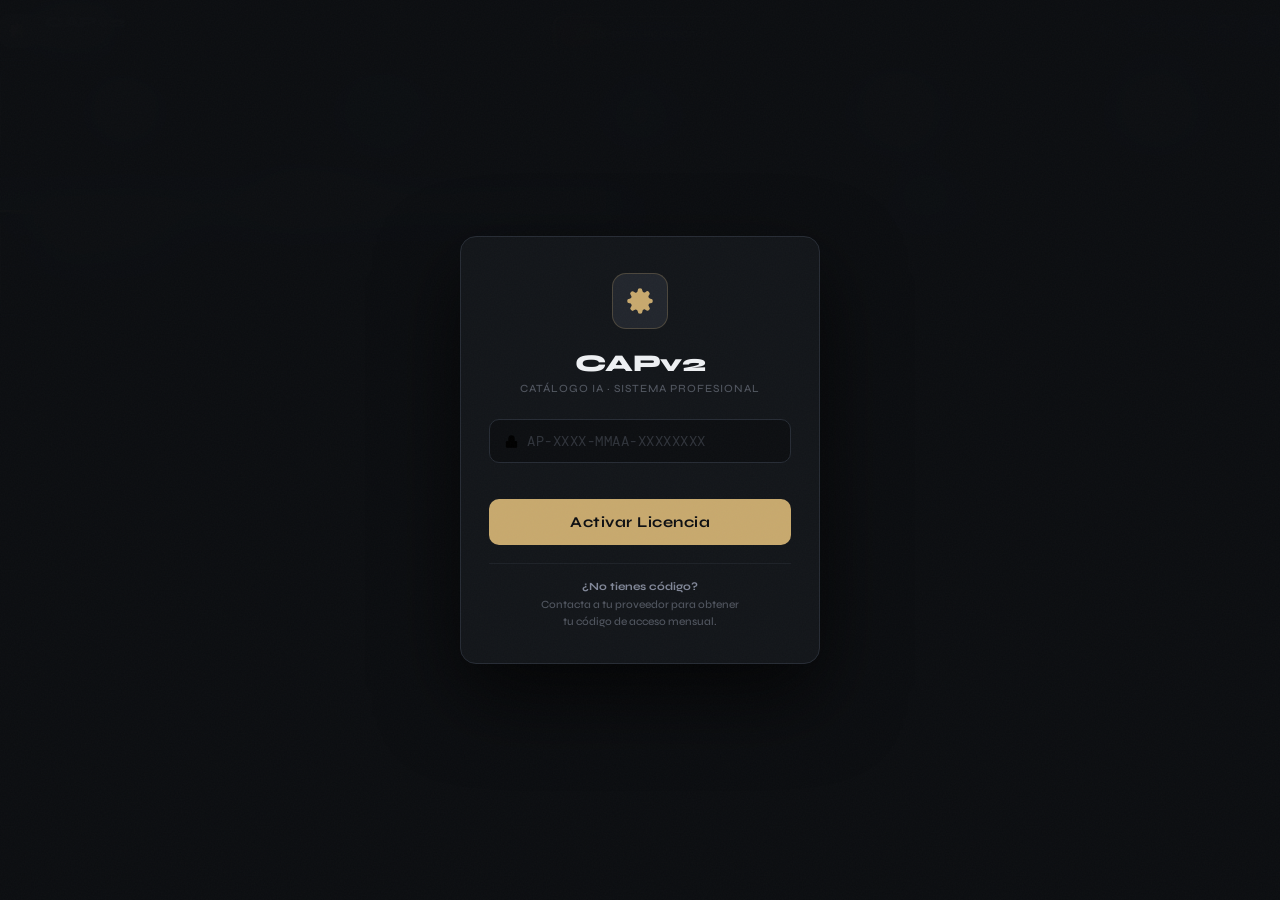
==== commit a95ba98a: "búsqueda solo con Enter (focusin listener universal)" ====
--- a/index.html
+++ b/index.html
@@ -331,7 +331,10 @@
 <script src="js/backup.js"></script>
 <script src="js/health.js"></script>
 <script src="js/diag.js"></script>
-<script src="js/app.js"></script>
+<script src="js/app.js"></script>
+<script>
+document.addEventListener('focusin',function(e){var i=e.target;if(i.tagName!=='INPUT'||i._enterSearch)return;var ph=i.placeholder||'';if(ph.indexOf('Buscar')<0&&ph.indexOf('buscar')<0)return;i._enterSearch=true;i._origInput=i.oninput;i.oninput=function(){};if(ph.indexOf('↵')<0)i.placeholder=ph.replace(/…*$/,'').trim()+' ↵';i.onkeydown=function(e){if(e.key==='Enter'&&i._origInput)i._origInput({target:{value:this.value}})}});
+</script>
 </body>
 </html>
 
--- a/css/styles.css
+++ b/css/styles.css
@@ -10,23 +10,25 @@
   --bdr:#1E2228;--bdr2:#272C35;--bdr3:#333945;
   --r4:4px;--r6:6px;--r8:8px;--r10:10px;--r12:12px;--r16:16px;
   --font-display:'Syne',sans-serif;--font-mono:'DM Mono',monospace;
-  --card-shadow:0 1px 3px rgba(0,0,0,.3),0 1px 2px rgba(0,0,0,.2);
-  --card-shadow-hover:0 4px 12px rgba(0,0,0,.4),0 2px 4px rgba(0,0,0,.3);
+  --card-shadow:0 2px 10px rgba(0,0,0,.45),0 1px 3px rgba(0,0,0,.3);
+  --card-shadow-hover:0 12px 40px rgba(0,0,0,.55),0 4px 12px rgba(0,0,0,.3);
   --toast-shadow:0 8px 32px rgba(0,0,0,.6);
+  --grad-col:#1C1610;
 }
 :root.light{
   --bg:#F5F5F0;--s1:#FFFFFF;--s2:#F0EFEA;--s3:#E4E3DE;--s4:#D4D3CE;
   --text:#1A1A18;--t2:#4A4A46;--t3:#7A7A76;--t4:#A0A09C;--t5:#C4C4C0;
   --bdr:#E0DFDA;--bdr2:#D0CFCA;--bdr3:#C0BFBA;
-  --card-shadow:0 1px 3px rgba(0,0,0,.08),0 1px 2px rgba(0,0,0,.06);
-  --card-shadow-hover:0 4px 12px rgba(0,0,0,.1),0 2px 4px rgba(0,0,0,.08);
+  --card-shadow:0 2px 8px rgba(0,0,0,.08),0 1px 2px rgba(0,0,0,.05);
+  --card-shadow-hover:0 8px 24px rgba(0,0,0,.1),0 2px 6px rgba(0,0,0,.06);
   --gold:#B8923E;--gold-dim:rgba(184,146,62,.1);--gold-glow:rgba(184,146,62,.2);
   --toast-shadow:0 8px 32px rgba(0,0,0,.12);
+  --grad-col:#E8E4DA;
 }
 html{background:var(--bg);scroll-behavior:smooth}
 body{
-  background:var(--bg);color:var(--text);font-family:var(--font-mono);
-  font-size:13px;font-weight:400;min-height:100vh;
+  background:radial-gradient(ellipse at 50% 0%, var(--grad-col) 0%, var(--bg) 65%);color:var(--text);font-family:var(--font-display);
+  font-size:14px;font-weight:500;min-height:100vh;
   -webkit-tap-highlight-color:transparent;touch-action:manipulation;
   padding-top:env(safe-area-inset-top);padding-bottom:env(safe-area-inset-bottom);
   transition:background .3s,color .3s;
@@ -40,7 +42,10 @@
 button:focus-visible,input:focus-visible,select:focus-visible,textarea:focus-visible{outline:2px solid var(--gold);outline-offset:2px}
 input,select,textarea{font-family:var(--font-mono);transition:border-color .2s}
 a{color:var(--gold)}
-::selection{background:rgba(200,169,110,.25);color:var(--gold)}
+::selection{background:rgba(200,169,110,.25);color:var(--gold)}
+.sr-only{position:absolute;width:1px;height:1px;padding:0;margin:-1px;overflow:hidden;clip:rect(0,0,0,0);white-space:nowrap;border:0}
+.skip-link{position:fixed;top:-100%;left:8px;z-index:10000;background:var(--gold);color:#0D0F12;padding:8px 16px;border-radius:0 0 var(--r8) var(--r8);font-size:12px;font-weight:600;text-decoration:none}
+.skip-link:focus{top:0}
 
 @keyframes spin{to{transform:rotate(360deg)}}
 .spin{width:16px;height:16px;border:2px solid var(--t4);border-top-color:var(--accent);border-radius:50%;animation:spin .6s linear infinite}
@@ -133,18 +138,18 @@
 .ico-btn svg{width:16px;height:16px;fill:none;stroke:currentColor;stroke-width:1.5;stroke-linecap:round;stroke-linejoin:round}
 
 /* --- Stat Cards --- */
-.stats-row{display:grid;grid-template-columns:repeat(3,1fr);gap:6px;margin-bottom:16px}
-.stat-card{background:var(--s1);border:1px solid var(--bdr2);border-radius:var(--r10);padding:14px 12px;text-align:center;transition:box-shadow .2s,border-color .2s;animation:fadeUp .25s ease}
+.stats-row{display:grid;grid-template-columns:repeat(3,1fr);gap:8px;margin-bottom:20px}
+.stat-card{background:var(--s1);border:1px solid var(--bdr2);border-radius:var(--r12);padding:18px 14px 14px;text-align:center;transition:box-shadow .2s,border-color .2s;animation:fadeUp .25s ease}
 .stat-card:hover{box-shadow:var(--card-shadow-hover);border-color:var(--bdr3)}
 .stat-card:nth-child(2){animation-delay:.05s}
 .stat-card:nth-child(3){animation-delay:.1s}
 .stat-card:nth-child(4){animation-delay:.15s}
-.stat-val{font-family:var(--font-display);font-weight:700;font-size:22px;line-height:1;letter-spacing:-.5px;margin-bottom:2px;font-variant-numeric:tabular-nums}
+.stat-val{font-family:var(--font-display);font-weight:800;font-size:28px;line-height:1;letter-spacing:-.8px;margin-bottom:4px;font-variant-numeric:tabular-nums}
 .stat-val.green{color:var(--green-lt)}
 .stat-val.gold{color:var(--gold)}
 .stat-val.sold{color:var(--sold-lt)}
 .stat-val.default{color:var(--text)}
-.stat-label{font-size:8px;color:var(--t4);letter-spacing:1px;text-transform:uppercase}
+.stat-label{font-size:9px;color:var(--t4);letter-spacing:1.2px;text-transform:uppercase;font-weight:600}
 .stat-sub{font-size:9px;color:var(--t4);margin-top:2px}
 
 /* --- Scan Hero --- */
@@ -161,8 +166,9 @@
 #up-body.open{display:block;animation:fadeUp .15s ease}
 .up-grid{display:grid;grid-template-columns:1fr 1fr;gap:8px;margin-bottom:12px}
 .up-cat-btn{position:relative;padding:16px 12px 14px;background:var(--s2);border:1px solid var(--bdr2);border-radius:var(--r10);display:flex;flex-direction:column;align-items:center;gap:8px;transition:border-color .2s,background .2s,transform .2s;cursor:pointer}
-.up-cat-btn:hover{border-color:var(--bdr3);background:var(--s3);transform:translateY(-1px)}
-.up-cat-icon{width:20px;height:20px;flex-shrink:0;color:var(--t3)}
+.up-cat-btn:hover{border-color:var(--gold-dim);background:var(--s3);transform:translateY(-2px);box-shadow:0 4px 16px rgba(200,169,110,.08)}
+.up-cat-icon{width:28px;height:28px;flex-shrink:0;color:var(--t3);transition:color .25s}
+.up-cat-btn:hover .up-cat-icon{color:var(--gold)}
 .up-cat-count{position:absolute;top:8px;right:8px;background:var(--s4);border-radius:6px;padding:1px 6px;font-size:9px;color:var(--t4);font-weight:500}
 .up-cat-label{font-size:10px;font-weight:500;color:var(--t3);letter-spacing:.8px;text-transform:uppercase}
 .cat-has-items{border-color:var(--accent);box-shadow:0 0 0 1px var(--accent)}
@@ -191,7 +197,7 @@
 #prog-label{font-size:10px;color:var(--t4);text-align:center;letter-spacing:.5px}
 
 /* --- Catalog Section --- */
-.cat-section{margin-bottom:0}
+.cat-section{border-top:1px solid var(--bdr);padding-top:18px;margin-bottom:0}
 .cat-toolbar{display:flex;align-items:center;gap:8px;margin-bottom:12px;flex-wrap:wrap}
 .cat-toolbar h2{font-family:var(--font-display);font-weight:700;font-size:16px;letter-spacing:-.3px;margin-right:auto}
 #cat-select{padding:7px 30px 7px 12px;background:var(--s2);border:1px solid var(--bdr2);border-radius:var(--r8);color:var(--text);font-size:12px;font-family:var(--font-mono);-webkit-appearance:none;appearance:none;cursor:pointer;background-image:url("data:image/svg+xml,%3Csvg xmlns='http://www.w3.org/2000/svg' width='12' height='12' viewBox='0 0 24 24' fill='none' stroke='%23828899' stroke-width='2' stroke-linecap='round' stroke-linejoin='round'%3E%3Cpolyline points='6 9 12 15 18 9'/%3E%3C/svg%3E");background-repeat:no-repeat;background-position:right 10px center;background-size:12px;flex-shrink:0;min-width:140px;max-width:240px}
@@ -218,10 +224,10 @@
 .prod-list .pcard:nth-child(7){animation-delay:.18s}
 .prod-list .pcard:nth-child(8){animation-delay:.21s}
 .prod-list .pcard:nth-child(n+9){animation-delay:.24s}
-.pcard{background:var(--s1);border:1px solid var(--bdr2);border-radius:var(--r10);display:flex;flex-direction:column;overflow:hidden;transition:box-shadow .2s,border-color .2s,background .3s;animation:scaleIn .25s ease both;box-shadow:var(--card-shadow)}
-.pcard:hover{border-color:var(--bdr3);box-shadow:var(--card-shadow-hover)}
+.pcard{background:var(--s1);border:1px solid var(--bdr2);border-radius:var(--r12);display:flex;flex-direction:column;overflow:hidden;transition:box-shadow .25s,border-color .25s,background .3s,transform .25s;animation:scaleIn .25s ease both;box-shadow:var(--card-shadow)}
+.pcard:hover{border-color:var(--gold-dim);transform:translateY(-2px);box-shadow:var(--card-shadow-hover),0 0 0 1px var(--gold-dim)}
 .pcard-img-wrap{position:relative;overflow:hidden}
-.pcard-img{width:100%;height:100px;object-fit:cover;cursor:zoom-in;background:var(--s3);display:block;transition:transform .3s}
+.pcard-img{width:100%;height:120px;object-fit:cover;cursor:zoom-in;background:var(--s3);display:block;transition:transform .4s cubic-bezier(.25,.46,.45,.94)}
 .pcard-img-wrap:hover .pcard-img{transform:scale(1.04)}
 .pcard-gallery{display:flex;gap:3px;padding:4px;overflow-x:auto;background:var(--s2)}
 .pcard-gallery-thumb{width:36px;height:36px;object-fit:cover;border-radius:var(--r4);cursor:pointer;opacity:.5;border:1.5px solid transparent;flex-shrink:0;transition:opacity .15s,border-color .15s,transform .15s}
@@ -253,7 +259,7 @@
 .modal-title{font-family:var(--font-display);font-size:18px;font-weight:700;margin-bottom:4px;letter-spacing:-.4px;color:var(--text);text-wrap:balance}
 .modal-sub{font-size:11px;color:var(--t4);margin-bottom:18px;line-height:1.6}
 .fld{margin-bottom:12px}
-.fld-label{font-size:9px;font-weight:600;color:var(--t4);letter-spacing:1.5px;text-transform:uppercase;margin-bottom:5px}
+.fld-label{display:block;font-size:9px;font-weight:600;color:var(--t4);letter-spacing:1.5px;text-transform:uppercase;margin-bottom:5px}
 .fld-input{width:100%;background:var(--bg);border:1px solid var(--bdr2);color:var(--text);padding:10px 12px;border-radius:var(--r8);font-size:12px;font-family:var(--font-mono)}
 .fld-input:focus{border-color:rgba(200,169,110,.4)}
 .fld-row{display:flex;gap:8px}
@@ -306,17 +312,18 @@
 #manual-file{display:none}
 
 /* --- Fabrication Export FAB (merged) --- */
-#fab-export{display:none;position:fixed;bottom:24px;right:16px;background:var(--gold);color:#0D0F12;border-radius:var(--r10);padding:12px 18px;font-size:12px;font-weight:500;letter-spacing:.5px;box-shadow:0 4px 20px rgba(200,169,110,.3);z-index:200;transition:transform .15s,box-shadow .15s}
-#fab-export.on{display:flex;align-items:center;gap:8px}
-#fab-export:hover{transform:translateY(-1px);box-shadow:0 6px 24px rgba(200,169,110,.4)}
-#fab-export svg{width:14px;height:14px;flex-shrink:0;color:currentColor}
+#fab-export{display:none;position:fixed;bottom:28px;right:20px;background:var(--gold);color:#0D0F12;border-radius:12px;padding:14px 22px;font-size:12px;font-weight:600;letter-spacing:.8px;text-transform:uppercase;box-shadow:0 4px 24px rgba(200,169,110,.25),0 0 0 1px rgba(200,169,110,.12);z-index:200;transition:transform .2s,box-shadow .2s;backdrop-filter:blur(4px);font-family:var(--font-display)}
+#fab-export.on{display:flex;align-items:center;gap:10px}
+#fab-export:hover{transform:translateY(-3px);box-shadow:0 8px 36px rgba(200,169,110,.35),0 0 0 1px rgba(200,169,110,.2)}
+#fab-export:active{transform:translateY(-1px)}
+#fab-export svg{width:15px;height:15px;flex-shrink:0;color:currentColor}
 
 /* --- Responsive --- */
 @media(min-width:768px){
   #app-wrap{padding:0 24px 100px;max-width:1100px}
   .stats-row{grid-template-columns:repeat(5,1fr);gap:10px}
-  .stat-card{padding:18px 16px}
-  .stat-val{font-size:26px}
+  .stat-card{padding:22px 20px 18px}
+  .stat-val{font-size:34px;letter-spacing:-1px}
   .up-grid{grid-template-columns:repeat(4,1fr)}
   .cat-toolbar{flex-wrap:nowrap}
   .prod-list{display:grid;grid-template-columns:1fr 1fr;gap:8px}
@@ -329,15 +336,16 @@
   .prod-list .pcard:nth-child(7){animation-delay:.18s}
   .prod-list .pcard:nth-child(8){animation-delay:.21s}
   .prod-list .pcard:nth-child(n+9){animation-delay:.24s}
-  .pcard-img{height:130px}
+  .pcard-img{height:160px}
+  .stat-label{font-size:10px}
   .modal-bg{align-items:center;padding:20px}
   .modal-sheet{border-radius:var(--r16);max-width:520px;width:100%;max-height:88vh;animation:scaleIn .18s ease}
   .modal-sheet{animation-name:fadeUp}
 }
 @media(min-width:1024px){
   .prod-list{grid-template-columns:repeat(3,1fr);gap:10px}
-  .pcard-img{height:150px}
-  #fab-export{bottom:32px;right:32px;padding:14px 22px;font-size:13px}
+  .pcard-img{height:180px}
+  #fab-export{bottom:36px;right:36px;padding:16px 28px;font-size:13px}
 }
 .precio-wrap{display:flex;gap:6px;align-items:center}
 .precio-wrap .fld{flex:1}
